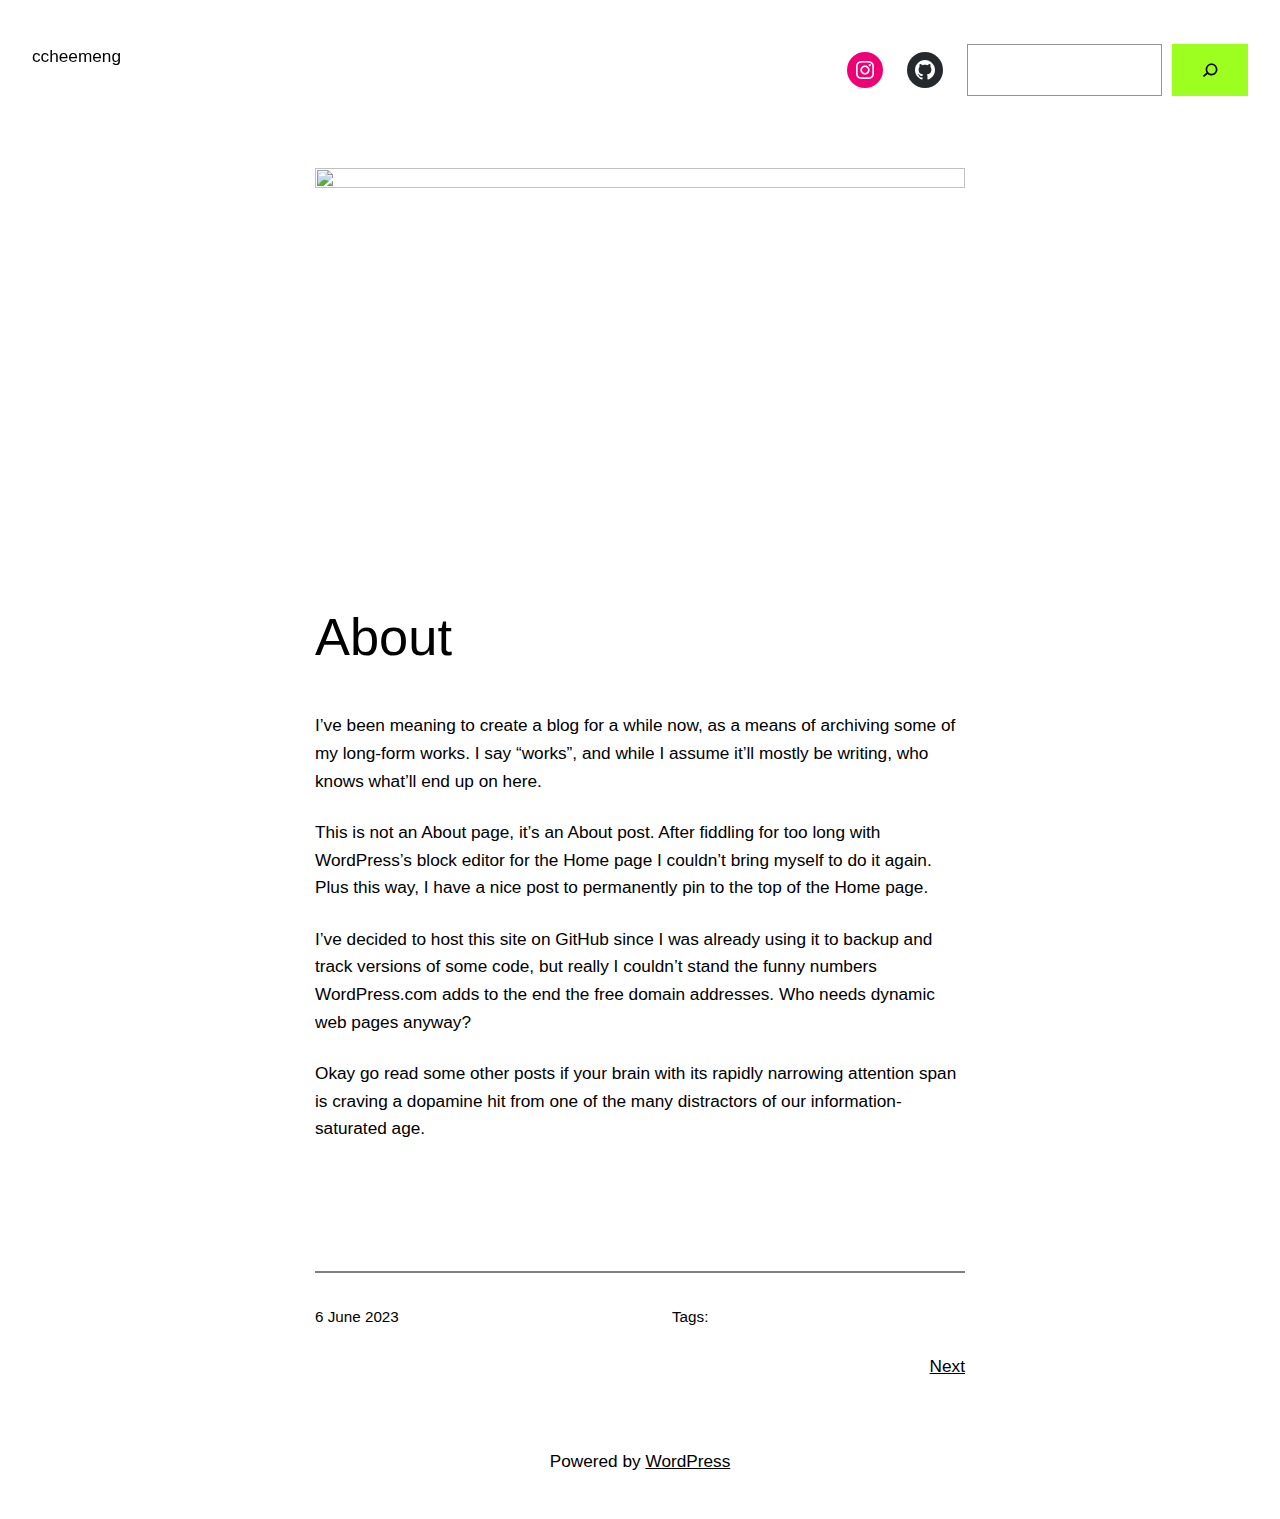
==== about.html @ 20da53ec "Add files via upload" ====
<!DOCTYPE html> <html lang="en-GB"> <head> 	<meta charset="UTF-8" /> 	<meta name="viewport" content="width=device-width, initial-scale=1" /> <meta name='robots' content='max-image-preview:large' /> <title>About &#8211; ccheemeng</title> <link rel="alternate" type="application/rss+xml" title="ccheemeng &raquo; Feed" href="./feed/" /> <link rel="alternate" type="application/rss+xml" title="ccheemeng &raquo; Comments Feed" href="./comments/feed/" /> <link rel="alternate" type="application/rss+xml" title="ccheemeng &raquo; About Comments Feed" href="./about/feed/" /> <script>
window._wpemojiSettings = {"baseUrl":"https:\/\/s.w.org\/images\/core\/emoji\/14.0.0\/72x72\/","ext":".png","svgUrl":"https:\/\/s.w.org\/images\/core\/emoji\/14.0.0\/svg\/","svgExt":".svg","source":{"concatemoji":".\/wp-includes\/js\/wp-emoji-release.min.js?ver=6.2.2"}};
/*! This file is auto-generated */
!function(e,a,t){var n,r,o,i=a.createElement("canvas"),p=i.getContext&&i.getContext("2d");function s(e,t){p.clearRect(0,0,i.width,i.height),p.fillText(e,0,0);e=i.toDataURL();return p.clearRect(0,0,i.width,i.height),p.fillText(t,0,0),e===i.toDataURL()}function c(e){var t=a.createElement("script");t.src=e,t.defer=t.type="text/javascript",a.getElementsByTagName("head")[0].appendChild(t)}for(o=Array("flag","emoji"),t.supports={everything:!0,everythingExceptFlag:!0},r=0;r<o.length;r++)t.supports[o[r]]=function(e){if(p&&p.fillText)switch(p.textBaseline="top",p.font="600 32px Arial",e){case"flag":return s("\ud83c\udff3\ufe0f\u200d\u26a7\ufe0f","\ud83c\udff3\ufe0f\u200b\u26a7\ufe0f")?!1:!s("\ud83c\uddfa\ud83c\uddf3","\ud83c\uddfa\u200b\ud83c\uddf3")&&!s("\ud83c\udff4\udb40\udc67\udb40\udc62\udb40\udc65\udb40\udc6e\udb40\udc67\udb40\udc7f","\ud83c\udff4\u200b\udb40\udc67\u200b\udb40\udc62\u200b\udb40\udc65\u200b\udb40\udc6e\u200b\udb40\udc67\u200b\udb40\udc7f");case"emoji":return!s("\ud83e\udef1\ud83c\udffb\u200d\ud83e\udef2\ud83c\udfff","\ud83e\udef1\ud83c\udffb\u200b\ud83e\udef2\ud83c\udfff")}return!1}(o[r]),t.supports.everything=t.supports.everything&&t.supports[o[r]],"flag"!==o[r]&&(t.supports.everythingExceptFlag=t.supports.everythingExceptFlag&&t.supports[o[r]]);t.supports.everythingExceptFlag=t.supports.everythingExceptFlag&&!t.supports.flag,t.DOMReady=!1,t.readyCallback=function(){t.DOMReady=!0},t.supports.everything||(n=function(){t.readyCallback()},a.addEventListener?(a.addEventListener("DOMContentLoaded",n,!1),e.addEventListener("load",n,!1)):(e.attachEvent("onload",n),a.attachEvent("onreadystatechange",function(){"complete"===a.readyState&&t.readyCallback()})),(e=t.source||{}).concatemoji?c(e.concatemoji):e.wpemoji&&e.twemoji&&(c(e.twemoji),c(e.wpemoji)))}(window,document,window._wpemojiSettings);
</script> <style> img.wp-smiley, img.emoji { 	display: inline !important; 	border: none !important; 	box-shadow: none !important; 	height: 1em !important; 	width: 1em !important; 	margin: 0 0.07em !important; 	vertical-align: -0.1em !important; 	background: none !important; 	padding: 0 !important; } </style> 	<style id='wp-block-site-title-inline-css'> .wp-block-site-title a{color:inherit} .wp-block-site-title{font-size: var(--wp--preset--font-size--medium);font-weight: normal;line-height: 1.4;} .wp-block-site-title a:where(:not(.wp-element-button)){text-decoration: none;} .wp-block-site-title a:where(:not(.wp-element-button)):hover{text-decoration: underline;} .wp-block-site-title a:where(:not(.wp-element-button)):focus{text-decoration: underline dashed;} .wp-block-site-title a:where(:not(.wp-element-button)):active{color: var(--wp--preset--color--secondary);text-decoration: none;} </style> <style id='wp-block-page-list-inline-css'> .wp-block-navigation .wp-block-page-list{align-items:var(--navigation-layout-align,initial);background-color:inherit;display:flex;flex-direction:var(--navigation-layout-direction,initial);flex-wrap:var(--navigation-layout-wrap,wrap);justify-content:var(--navigation-layout-justify,initial)}.wp-block-navigation .wp-block-navigation-item{background-color:inherit} </style> <link rel='stylesheet' id='wp-block-navigation-css' href='./css/navigation-style.min.css' media='all' /> <style id='wp-block-navigation-inline-css'> .wp-block-navigation{font-size: var(--wp--preset--font-size--small);} .wp-block-navigation a:where(:not(.wp-element-button)){color: inherit;text-decoration: none;} .wp-block-navigation a:where(:not(.wp-element-button)):hover{text-decoration: underline;} .wp-block-navigation a:where(:not(.wp-element-button)):focus{text-decoration: underline dashed;} .wp-block-navigation a:where(:not(.wp-element-button)):active{text-decoration: none;} </style> <style id='wp-block-group-inline-css'> .wp-block-group{box-sizing:border-box} </style> <style id='wp-block-social-links-inline-css'> .wp-block-social-links{background:none;box-sizing:border-box;margin-left:0;padding-left:0;padding-right:0;text-indent:0}.wp-block-social-links .wp-social-link a,.wp-block-social-links .wp-social-link a:hover{border-bottom:0;box-shadow:none;text-decoration:none}.wp-block-social-links .wp-social-link a{padding:.25em}.wp-block-social-links .wp-social-link svg{height:1em;width:1em}.wp-block-social-links .wp-social-link span:not(.screen-reader-text){font-size:.65em;margin-left:.5em;margin-right:.5em}.wp-block-social-links.has-small-icon-size{font-size:16px}.wp-block-social-links,.wp-block-social-links.has-normal-icon-size{font-size:24px}.wp-block-social-links.has-large-icon-size{font-size:36px}.wp-block-social-links.has-huge-icon-size{font-size:48px}.wp-block-social-links.aligncenter{display:flex;justify-content:center}.wp-block-social-links.alignright{justify-content:flex-end}.wp-block-social-link{border-radius:9999px;display:block;height:auto;transition:transform .1s ease}@media (prefers-reduced-motion:reduce){.wp-block-social-link{transition-delay:0s;transition-duration:0s}}.wp-block-social-link a{align-items:center;display:flex;line-height:0;transition:transform .1s ease}.wp-block-social-link:hover{transform:scale(1.1)}.wp-block-social-links .wp-block-social-link .wp-block-social-link-anchor,.wp-block-social-links .wp-block-social-link .wp-block-social-link-anchor svg,.wp-block-social-links .wp-block-social-link .wp-block-social-link-anchor:active,.wp-block-social-links .wp-block-social-link .wp-block-social-link-anchor:hover,.wp-block-social-links .wp-block-social-link .wp-block-social-link-anchor:visited{fill:currentColor;color:currentColor}.wp-block-social-links:not(.is-style-logos-only) .wp-social-link{background-color:#f0f0f0;color:#444}.wp-block-social-links:not(.is-style-logos-only) .wp-social-link-amazon{background-color:#f90;color:#fff}.wp-block-social-links:not(.is-style-logos-only) .wp-social-link-bandcamp{background-color:#1ea0c3;color:#fff}.wp-block-social-links:not(.is-style-logos-only) .wp-social-link-behance{background-color:#0757fe;color:#fff}.wp-block-social-links:not(.is-style-logos-only) .wp-social-link-codepen{background-color:#1e1f26;color:#fff}.wp-block-social-links:not(.is-style-logos-only) .wp-social-link-deviantart{background-color:#02e49b;color:#fff}.wp-block-social-links:not(.is-style-logos-only) .wp-social-link-dribbble{background-color:#e94c89;color:#fff}.wp-block-social-links:not(.is-style-logos-only) .wp-social-link-dropbox{background-color:#4280ff;color:#fff}.wp-block-social-links:not(.is-style-logos-only) .wp-social-link-etsy{background-color:#f45800;color:#fff}.wp-block-social-links:not(.is-style-logos-only) .wp-social-link-facebook{background-color:#1778f2;color:#fff}.wp-block-social-links:not(.is-style-logos-only) .wp-social-link-fivehundredpx{background-color:#000;color:#fff}.wp-block-social-links:not(.is-style-logos-only) .wp-social-link-flickr{background-color:#0461dd;color:#fff}.wp-block-social-links:not(.is-style-logos-only) .wp-social-link-foursquare{background-color:#e65678;color:#fff}.wp-block-social-links:not(.is-style-logos-only) .wp-social-link-github{background-color:#24292d;color:#fff}.wp-block-social-links:not(.is-style-logos-only) .wp-social-link-goodreads{background-color:#eceadd;color:#382110}.wp-block-social-links:not(.is-style-logos-only) .wp-social-link-google{background-color:#ea4434;color:#fff}.wp-block-social-links:not(.is-style-logos-only) .wp-social-link-instagram{background-color:#f00075;color:#fff}.wp-block-social-links:not(.is-style-logos-only) .wp-social-link-lastfm{background-color:#e21b24;color:#fff}.wp-block-social-links:not(.is-style-logos-only) .wp-social-link-linkedin{background-color:#0d66c2;color:#fff}.wp-block-social-links:not(.is-style-logos-only) .wp-social-link-mastodon{background-color:#3288d4;color:#fff}.wp-block-social-links:not(.is-style-logos-only) .wp-social-link-medium{background-color:#02ab6c;color:#fff}.wp-block-social-links:not(.is-style-logos-only) .wp-social-link-meetup{background-color:#f6405f;color:#fff}.wp-block-social-links:not(.is-style-logos-only) .wp-social-link-patreon{background-color:#ff424d;color:#fff}.wp-block-social-links:not(.is-style-logos-only) .wp-social-link-pinterest{background-color:#e60122;color:#fff}.wp-block-social-links:not(.is-style-logos-only) .wp-social-link-pocket{background-color:#ef4155;color:#fff}.wp-block-social-links:not(.is-style-logos-only) .wp-social-link-reddit{background-color:#ff4500;color:#fff}.wp-block-social-links:not(.is-style-logos-only) .wp-social-link-skype{background-color:#0478d7;color:#fff}.wp-block-social-links:not(.is-style-logos-only) .wp-social-link-snapchat{stroke:#000;background-color:#fefc00;color:#fff}.wp-block-social-links:not(.is-style-logos-only) .wp-social-link-soundcloud{background-color:#ff5600;color:#fff}.wp-block-social-links:not(.is-style-logos-only) .wp-social-link-spotify{background-color:#1bd760;color:#fff}.wp-block-social-links:not(.is-style-logos-only) .wp-social-link-telegram{background-color:#2aabee;color:#fff}.wp-block-social-links:not(.is-style-logos-only) .wp-social-link-tiktok{background-color:#000;color:#fff}.wp-block-social-links:not(.is-style-logos-only) .wp-social-link-tumblr{background-color:#011835;color:#fff}.wp-block-social-links:not(.is-style-logos-only) .wp-social-link-twitch{background-color:#6440a4;color:#fff}.wp-block-social-links:not(.is-style-logos-only) .wp-social-link-twitter{background-color:#1da1f2;color:#fff}.wp-block-social-links:not(.is-style-logos-only) .wp-social-link-vimeo{background-color:#1eb7ea;color:#fff}.wp-block-social-links:not(.is-style-logos-only) .wp-social-link-vk{background-color:#4680c2;color:#fff}.wp-block-social-links:not(.is-style-logos-only) .wp-social-link-wordpress{background-color:#3499cd;color:#fff}.wp-block-social-links:not(.is-style-logos-only) .wp-social-link-whatsapp{background-color:#25d366;color:#fff}.wp-block-social-links:not(.is-style-logos-only) .wp-social-link-yelp{background-color:#d32422;color:#fff}.wp-block-social-links:not(.is-style-logos-only) .wp-social-link-youtube{background-color:red;color:#fff}.wp-block-social-links.is-style-logos-only .wp-social-link{background:none}.wp-block-social-links.is-style-logos-only .wp-social-link a{padding:0}.wp-block-social-links.is-style-logos-only .wp-social-link svg{height:1.25em;width:1.25em}.wp-block-social-links.is-style-logos-only .wp-social-link-amazon{color:#f90}.wp-block-social-links.is-style-logos-only .wp-social-link-bandcamp{color:#1ea0c3}.wp-block-social-links.is-style-logos-only .wp-social-link-behance{color:#0757fe}.wp-block-social-links.is-style-logos-only .wp-social-link-codepen{color:#1e1f26}.wp-block-social-links.is-style-logos-only .wp-social-link-deviantart{color:#02e49b}.wp-block-social-links.is-style-logos-only .wp-social-link-dribbble{color:#e94c89}.wp-block-social-links.is-style-logos-only .wp-social-link-dropbox{color:#4280ff}.wp-block-social-links.is-style-logos-only .wp-social-link-etsy{color:#f45800}.wp-block-social-links.is-style-logos-only .wp-social-link-facebook{color:#1778f2}.wp-block-social-links.is-style-logos-only .wp-social-link-fivehundredpx{color:#000}.wp-block-social-links.is-style-logos-only .wp-social-link-flickr{color:#0461dd}.wp-block-social-links.is-style-logos-only .wp-social-link-foursquare{color:#e65678}.wp-block-social-links.is-style-logos-only .wp-social-link-github{color:#24292d}.wp-block-social-links.is-style-logos-only .wp-social-link-goodreads{color:#382110}.wp-block-social-links.is-style-logos-only .wp-social-link-google{color:#ea4434}.wp-block-social-links.is-style-logos-only .wp-social-link-instagram{color:#f00075}.wp-block-social-links.is-style-logos-only .wp-social-link-lastfm{color:#e21b24}.wp-block-social-links.is-style-logos-only .wp-social-link-linkedin{color:#0d66c2}.wp-block-social-links.is-style-logos-only .wp-social-link-mastodon{color:#3288d4}.wp-block-social-links.is-style-logos-only .wp-social-link-medium{color:#02ab6c}.wp-block-social-links.is-style-logos-only .wp-social-link-meetup{color:#f6405f}.wp-block-social-links.is-style-logos-only .wp-social-link-patreon{color:#ff424d}.wp-block-social-links.is-style-logos-only .wp-social-link-pinterest{color:#e60122}.wp-block-social-links.is-style-logos-only .wp-social-link-pocket{color:#ef4155}.wp-block-social-links.is-style-logos-only .wp-social-link-reddit{color:#ff4500}.wp-block-social-links.is-style-logos-only .wp-social-link-skype{color:#0478d7}.wp-block-social-links.is-style-logos-only .wp-social-link-snapchat{stroke:#000;color:#fff}.wp-block-social-links.is-style-logos-only .wp-social-link-soundcloud{color:#ff5600}.wp-block-social-links.is-style-logos-only .wp-social-link-spotify{color:#1bd760}.wp-block-social-links.is-style-logos-only .wp-social-link-telegram{color:#2aabee}.wp-block-social-links.is-style-logos-only .wp-social-link-tiktok{color:#000}.wp-block-social-links.is-style-logos-only .wp-social-link-tumblr{color:#011835}.wp-block-social-links.is-style-logos-only .wp-social-link-twitch{color:#6440a4}.wp-block-social-links.is-style-logos-only .wp-social-link-twitter{color:#1da1f2}.wp-block-social-links.is-style-logos-only .wp-social-link-vimeo{color:#1eb7ea}.wp-block-social-links.is-style-logos-only .wp-social-link-vk{color:#4680c2}.wp-block-social-links.is-style-logos-only .wp-social-link-whatsapp{color:#25d366}.wp-block-social-links.is-style-logos-only .wp-social-link-wordpress{color:#3499cd}.wp-block-social-links.is-style-logos-only .wp-social-link-yelp{color:#d32422}.wp-block-social-links.is-style-logos-only .wp-social-link-youtube{color:red}.wp-block-social-links.is-style-pill-shape .wp-social-link{width:auto}.wp-block-social-links.is-style-pill-shape .wp-social-link a{padding-left:.66667em;padding-right:.66667em} </style> <style id='wp-block-search-inline-css'> .wp-block-search__button{margin-left:.625em;word-break:normal}.wp-block-search__button.has-icon{line-height:0}.wp-block-search__button svg{fill:currentColor;min-height:1.5em;min-width:1.5em;vertical-align:text-bottom}:where(.wp-block-search__button){border:1px solid #ccc;padding:.375em .625em}.wp-block-search__inside-wrapper{display:flex;flex:auto;flex-wrap:nowrap;max-width:100%}.wp-block-search__label{width:100%}.wp-block-search__input{border:1px solid #949494;flex-grow:1;margin-left:0;margin-right:0;min-width:3em;padding:8px;text-decoration:unset!important}.wp-block-search.wp-block-search__button-only .wp-block-search__button{margin-left:0}:where(.wp-block-search__button-inside .wp-block-search__inside-wrapper){border:1px solid #949494;padding:4px}:where(.wp-block-search__button-inside .wp-block-search__inside-wrapper) .wp-block-search__input{border:none;border-radius:0;padding:0 0 0 .25em}:where(.wp-block-search__button-inside .wp-block-search__inside-wrapper) .wp-block-search__input:focus{outline:none}:where(.wp-block-search__button-inside .wp-block-search__inside-wrapper) :where(.wp-block-search__button){padding:.125em .5em}.wp-block-search.aligncenter .wp-block-search__inside-wrapper{margin:auto} </style> <style id='wp-block-columns-inline-css'> .wp-block-columns{align-items:normal!important;box-sizing:border-box;display:flex;flex-wrap:wrap!important;margin-bottom:1.75em}@media (min-width:782px){.wp-block-columns{flex-wrap:nowrap!important}}.wp-block-columns.are-vertically-aligned-top{align-items:flex-start}.wp-block-columns.are-vertically-aligned-center{align-items:center}.wp-block-columns.are-vertically-aligned-bottom{align-items:flex-end}@media (max-width:781px){.wp-block-columns:not(.is-not-stacked-on-mobile)>.wp-block-column{flex-basis:100%!important}}@media (min-width:782px){.wp-block-columns:not(.is-not-stacked-on-mobile)>.wp-block-column{flex-basis:0;flex-grow:1}.wp-block-columns:not(.is-not-stacked-on-mobile)>.wp-block-column[style*=flex-basis]{flex-grow:0}}.wp-block-columns.is-not-stacked-on-mobile{flex-wrap:nowrap!important}.wp-block-columns.is-not-stacked-on-mobile>.wp-block-column{flex-basis:0;flex-grow:1}.wp-block-columns.is-not-stacked-on-mobile>.wp-block-column[style*=flex-basis]{flex-grow:0}:where(.wp-block-columns.has-background){padding:1.25em 2.375em}.wp-block-column{flex-grow:1;min-width:0;overflow-wrap:break-word;word-break:break-word}.wp-block-column.is-vertically-aligned-top{align-self:flex-start}.wp-block-column.is-vertically-aligned-center{align-self:center}.wp-block-column.is-vertically-aligned-bottom{align-self:flex-end}.wp-block-column.is-vertically-aligned-bottom,.wp-block-column.is-vertically-aligned-center,.wp-block-column.is-vertically-aligned-top{width:100%} </style> <style id='wp-block-post-featured-image-inline-css'> .wp-block-post-featured-image{margin-left:0;margin-right:0}.wp-block-post-featured-image a{display:block}.wp-block-post-featured-image img{box-sizing:border-box;height:auto;max-width:100%;vertical-align:bottom;width:100%}.wp-block-post-featured-image.alignfull img,.wp-block-post-featured-image.alignwide img{width:100%}.wp-block-post-featured-image .wp-block-post-featured-image__overlay.has-background-dim{background-color:#000;inset:0;position:absolute}.wp-block-post-featured-image{position:relative}.wp-block-post-featured-image .wp-block-post-featured-image__overlay.has-background-gradient{background-color:transparent}.wp-block-post-featured-image .wp-block-post-featured-image__overlay.has-background-dim-0{opacity:0}.wp-block-post-featured-image .wp-block-post-featured-image__overlay.has-background-dim-10{opacity:.1}.wp-block-post-featured-image .wp-block-post-featured-image__overlay.has-background-dim-20{opacity:.2}.wp-block-post-featured-image .wp-block-post-featured-image__overlay.has-background-dim-30{opacity:.3}.wp-block-post-featured-image .wp-block-post-featured-image__overlay.has-background-dim-40{opacity:.4}.wp-block-post-featured-image .wp-block-post-featured-image__overlay.has-background-dim-50{opacity:.5}.wp-block-post-featured-image .wp-block-post-featured-image__overlay.has-background-dim-60{opacity:.6}.wp-block-post-featured-image .wp-block-post-featured-image__overlay.has-background-dim-70{opacity:.7}.wp-block-post-featured-image .wp-block-post-featured-image__overlay.has-background-dim-80{opacity:.8}.wp-block-post-featured-image .wp-block-post-featured-image__overlay.has-background-dim-90{opacity:.9}.wp-block-post-featured-image .wp-block-post-featured-image__overlay.has-background-dim-100{opacity:1} </style> <style id='wp-block-post-title-inline-css'> .wp-block-post-title{box-sizing:border-box;word-break:break-word}.wp-block-post-title a{display:inline-block} .wp-block-post-title{font-weight: 400;margin-top: 1.25rem;margin-bottom: 1.25rem;} .wp-block-post-title a:where(:not(.wp-element-button)){text-decoration: none;} .wp-block-post-title a:where(:not(.wp-element-button)):hover{text-decoration: underline;} .wp-block-post-title a:where(:not(.wp-element-button)):focus{text-decoration: underline dashed;} .wp-block-post-title a:where(:not(.wp-element-button)):active{color: var(--wp--preset--color--secondary);text-decoration: none;} </style> <style id='wp-block-paragraph-inline-css'> .is-small-text{font-size:.875em}.is-regular-text{font-size:1em}.is-large-text{font-size:2.25em}.is-larger-text{font-size:3em}.has-drop-cap:not(:focus):first-letter{float:left;font-size:8.4em;font-style:normal;font-weight:100;line-height:.68;margin:.05em .1em 0 0;text-transform:uppercase}body.rtl .has-drop-cap:not(:focus):first-letter{float:none;margin-left:.1em}p.has-drop-cap.has-background{overflow:hidden}p.has-background{padding:1.25em 2.375em}:where(p.has-text-color:not(.has-link-color)) a{color:inherit} </style> <style id='wp-block-post-content-inline-css'> .wp-block-post-content a:where(:not(.wp-element-button)){color: var(--wp--preset--color--secondary);} </style> <style id='wp-block-spacer-inline-css'> .wp-block-spacer{clear:both} </style> <style id='wp-block-separator-inline-css'> @charset "UTF-8";.wp-block-separator{border:1px solid;border-left:none;border-right:none}.wp-block-separator.is-style-dots{background:none!important;border:none;height:auto;line-height:1;text-align:center}.wp-block-separator.is-style-dots:before{color:currentColor;content:"···";font-family:serif;font-size:1.5em;letter-spacing:2em;padding-left:2em} </style> <style id='wp-block-post-date-inline-css'> .wp-block-post-date{box-sizing:border-box} .wp-block-post-date{font-size: var(--wp--preset--font-size--small);font-weight: 400;} .wp-block-post-date a:where(:not(.wp-element-button)){text-decoration: none;} .wp-block-post-date a:where(:not(.wp-element-button)):hover{text-decoration: underline;} </style> <style id='wp-block-post-terms-inline-css'> .wp-block-post-terms{box-sizing:border-box}.wp-block-post-terms .wp-block-post-terms__separator{white-space:pre-wrap} .wp-block-post-terms{font-size: var(--wp--preset--font-size--small);} </style> <style id='wp-block-post-navigation-link-inline-css'> .wp-block-post-navigation-link .wp-block-post-navigation-link__arrow-previous{display:inline-block;margin-right:1ch}.wp-block-post-navigation-link .wp-block-post-navigation-link__arrow-previous:not(.is-arrow-chevron){transform:scaleX(1)}.wp-block-post-navigation-link .wp-block-post-navigation-link__arrow-next{display:inline-block;margin-left:1ch}.wp-block-post-navigation-link .wp-block-post-navigation-link__arrow-next:not(.is-arrow-chevron){transform:scaleX(1)} </style> <style id='wp-block-library-inline-css'> :root{--wp-admin-theme-color:#007cba;--wp-admin-theme-color--rgb:0,124,186;--wp-admin-theme-color-darker-10:#006ba1;--wp-admin-theme-color-darker-10--rgb:0,107,161;--wp-admin-theme-color-darker-20:#005a87;--wp-admin-theme-color-darker-20--rgb:0,90,135;--wp-admin-border-width-focus:2px;--wp-block-synced-color:#7a00df;--wp-block-synced-color--rgb:122,0,223}@media (-webkit-min-device-pixel-ratio:2),(min-resolution:192dpi){:root{--wp-admin-border-width-focus:1.5px}}.wp-element-button{cursor:pointer}:root{--wp--preset--font-size--normal:16px;--wp--preset--font-size--huge:42px}:root .has-very-light-gray-background-color{background-color:#eee}:root .has-very-dark-gray-background-color{background-color:#313131}:root .has-very-light-gray-color{color:#eee}:root .has-very-dark-gray-color{color:#313131}:root .has-vivid-green-cyan-to-vivid-cyan-blue-gradient-background{background:linear-gradient(135deg,#00d084,#0693e3)}:root .has-purple-crush-gradient-background{background:linear-gradient(135deg,#34e2e4,#4721fb 50%,#ab1dfe)}:root .has-hazy-dawn-gradient-background{background:linear-gradient(135deg,#faaca8,#dad0ec)}:root .has-subdued-olive-gradient-background{background:linear-gradient(135deg,#fafae1,#67a671)}:root .has-atomic-cream-gradient-background{background:linear-gradient(135deg,#fdd79a,#004a59)}:root .has-nightshade-gradient-background{background:linear-gradient(135deg,#330968,#31cdcf)}:root .has-midnight-gradient-background{background:linear-gradient(135deg,#020381,#2874fc)}.has-regular-font-size{font-size:1em}.has-larger-font-size{font-size:2.625em}.has-normal-font-size{font-size:var(--wp--preset--font-size--normal)}.has-huge-font-size{font-size:var(--wp--preset--font-size--huge)}.has-text-align-center{text-align:center}.has-text-align-left{text-align:left}.has-text-align-right{text-align:right}#end-resizable-editor-section{display:none}.aligncenter{clear:both}.items-justified-left{justify-content:flex-start}.items-justified-center{justify-content:center}.items-justified-right{justify-content:flex-end}.items-justified-space-between{justify-content:space-between}.screen-reader-text{clip:rect(1px,1px,1px,1px);word-wrap:normal!important;border:0;-webkit-clip-path:inset(50%);clip-path:inset(50%);height:1px;margin:-1px;overflow:hidden;padding:0;position:absolute;width:1px}.screen-reader-text:focus{clip:auto!important;background-color:#ddd;-webkit-clip-path:none;clip-path:none;color:#444;display:block;font-size:1em;height:auto;left:5px;line-height:normal;padding:15px 23px 14px;text-decoration:none;top:5px;width:auto;z-index:100000}html :where(.has-border-color){border-style:solid}html :where([style*=border-top-color]){border-top-style:solid}html :where([style*=border-right-color]){border-right-style:solid}html :where([style*=border-bottom-color]){border-bottom-style:solid}html :where([style*=border-left-color]){border-left-style:solid}html :where([style*=border-width]){border-style:solid}html :where([style*=border-top-width]){border-top-style:solid}html :where([style*=border-right-width]){border-right-style:solid}html :where([style*=border-bottom-width]){border-bottom-style:solid}html :where([style*=border-left-width]){border-left-style:solid}html :where(img[class*=wp-image-]){height:auto;max-width:100%}figure{margin:0 0 1em}html :where(.is-position-sticky){--wp-admin--admin-bar--position-offset:var(--wp-admin--admin-bar--height,0px)}@media screen and (max-width:600px){html :where(.is-position-sticky){--wp-admin--admin-bar--position-offset:0px}} </style> <style id='global-styles-inline-css'> body{--wp--preset--color--black: #000000;--wp--preset--color--cyan-bluish-gray: #abb8c3;--wp--preset--color--white: #ffffff;--wp--preset--color--pale-pink: #f78da7;--wp--preset--color--vivid-red: #cf2e2e;--wp--preset--color--luminous-vivid-orange: #ff6900;--wp--preset--color--luminous-vivid-amber: #fcb900;--wp--preset--color--light-green-cyan: #7bdcb5;--wp--preset--color--vivid-green-cyan: #00d084;--wp--preset--color--pale-cyan-blue: #8ed1fc;--wp--preset--color--vivid-cyan-blue: #0693e3;--wp--preset--color--vivid-purple: #9b51e0;--wp--preset--color--base: #ffffff;--wp--preset--color--contrast: #000000;--wp--preset--color--primary: #9DFF20;--wp--preset--color--secondary: #345C00;--wp--preset--color--tertiary: #F6F6F6;--wp--preset--gradient--vivid-cyan-blue-to-vivid-purple: linear-gradient(135deg,rgba(6,147,227,1) 0%,rgb(155,81,224) 100%);--wp--preset--gradient--light-green-cyan-to-vivid-green-cyan: linear-gradient(135deg,rgb(122,220,180) 0%,rgb(0,208,130) 100%);--wp--preset--gradient--luminous-vivid-amber-to-luminous-vivid-orange: linear-gradient(135deg,rgba(252,185,0,1) 0%,rgba(255,105,0,1) 100%);--wp--preset--gradient--luminous-vivid-orange-to-vivid-red: linear-gradient(135deg,rgba(255,105,0,1) 0%,rgb(207,46,46) 100%);--wp--preset--gradient--very-light-gray-to-cyan-bluish-gray: linear-gradient(135deg,rgb(238,238,238) 0%,rgb(169,184,195) 100%);--wp--preset--gradient--cool-to-warm-spectrum: linear-gradient(135deg,rgb(74,234,220) 0%,rgb(151,120,209) 20%,rgb(207,42,186) 40%,rgb(238,44,130) 60%,rgb(251,105,98) 80%,rgb(254,248,76) 100%);--wp--preset--gradient--blush-light-purple: linear-gradient(135deg,rgb(255,206,236) 0%,rgb(152,150,240) 100%);--wp--preset--gradient--blush-bordeaux: linear-gradient(135deg,rgb(254,205,165) 0%,rgb(254,45,45) 50%,rgb(107,0,62) 100%);--wp--preset--gradient--luminous-dusk: linear-gradient(135deg,rgb(255,203,112) 0%,rgb(199,81,192) 50%,rgb(65,88,208) 100%);--wp--preset--gradient--pale-ocean: linear-gradient(135deg,rgb(255,245,203) 0%,rgb(182,227,212) 50%,rgb(51,167,181) 100%);--wp--preset--gradient--electric-grass: linear-gradient(135deg,rgb(202,248,128) 0%,rgb(113,206,126) 100%);--wp--preset--gradient--midnight: linear-gradient(135deg,rgb(2,3,129) 0%,rgb(40,116,252) 100%);--wp--preset--duotone--dark-grayscale: url('#wp-duotone-dark-grayscale');--wp--preset--duotone--grayscale: url('#wp-duotone-grayscale');--wp--preset--duotone--purple-yellow: url('#wp-duotone-purple-yellow');--wp--preset--duotone--blue-red: url('#wp-duotone-blue-red');--wp--preset--duotone--midnight: url('#wp-duotone-midnight');--wp--preset--duotone--magenta-yellow: url('#wp-duotone-magenta-yellow');--wp--preset--duotone--purple-green: url('#wp-duotone-purple-green');--wp--preset--duotone--blue-orange: url('#wp-duotone-blue-orange');--wp--preset--font-size--small: clamp(0.875rem, 0.875rem + ((1vw - 0.48rem) * 0.24), 1rem);--wp--preset--font-size--medium: clamp(1rem, 1rem + ((1vw - 0.48rem) * 0.24), 1.125rem);--wp--preset--font-size--large: clamp(1.75rem, 1.75rem + ((1vw - 0.48rem) * 0.24), 1.875rem);--wp--preset--font-size--x-large: 2.25rem;--wp--preset--font-size--xx-large: clamp(4rem, 4rem + ((1vw - 0.48rem) * 11.538), 10rem);--wp--preset--font-family--dm-sans: "DM Sans", sans-serif;--wp--preset--font-family--ibm-plex-mono: 'IBM Plex Mono', monospace;--wp--preset--font-family--inter: "Inter", sans-serif;--wp--preset--font-family--system-font: -apple-system,BlinkMacSystemFont,"Segoe UI",Roboto,Oxygen-Sans,Ubuntu,Cantarell,"Helvetica Neue",sans-serif;--wp--preset--font-family--source-serif-pro: "Source Serif Pro", serif;--wp--preset--spacing--30: clamp(1.5rem, 5vw, 2rem);--wp--preset--spacing--40: clamp(1.8rem, 1.8rem + ((1vw - 0.48rem) * 2.885), 3rem);--wp--preset--spacing--50: clamp(2.5rem, 8vw, 4.5rem);--wp--preset--spacing--60: clamp(3.75rem, 10vw, 7rem);--wp--preset--spacing--70: clamp(5rem, 5.25rem + ((1vw - 0.48rem) * 9.096), 8rem);--wp--preset--spacing--80: clamp(7rem, 14vw, 11rem);--wp--preset--shadow--natural: 6px 6px 9px rgba(0, 0, 0, 0.2);--wp--preset--shadow--deep: 12px 12px 50px rgba(0, 0, 0, 0.4);--wp--preset--shadow--sharp: 6px 6px 0px rgba(0, 0, 0, 0.2);--wp--preset--shadow--outlined: 6px 6px 0px -3px rgba(255, 255, 255, 1), 6px 6px rgba(0, 0, 0, 1);--wp--preset--shadow--crisp: 6px 6px 0px rgba(0, 0, 0, 1);}body { margin: 0;--wp--style--global--content-size: 650px;--wp--style--global--wide-size: 1200px; }.wp-site-blocks { padding-top: var(--wp--style--root--padding-top); padding-bottom: var(--wp--style--root--padding-bottom); }.has-global-padding { padding-right: var(--wp--style--root--padding-right); padding-left: var(--wp--style--root--padding-left); }.has-global-padding :where(.has-global-padding) { padding-right: 0; padding-left: 0; }.has-global-padding > .alignfull { margin-right: calc(var(--wp--style--root--padding-right) * -1); margin-left: calc(var(--wp--style--root--padding-left) * -1); }.has-global-padding :where(.has-global-padding) > .alignfull { margin-right: 0; margin-left: 0; }.has-global-padding > .alignfull:where(:not(.has-global-padding)) > :where([class*="wp-block-"]:not(.alignfull):not([class*="__"]),p,h1,h2,h3,h4,h5,h6,ul,ol) { padding-right: var(--wp--style--root--padding-right); padding-left: var(--wp--style--root--padding-left); }.has-global-padding :where(.has-global-padding) > .alignfull:where(:not(.has-global-padding)) > :where([class*="wp-block-"]:not(.alignfull):not([class*="__"]),p,h1,h2,h3,h4,h5,h6,ul,ol) { padding-right: 0; padding-left: 0; }.wp-site-blocks > .alignleft { float: left; margin-right: 2em; }.wp-site-blocks > .alignright { float: right; margin-left: 2em; }.wp-site-blocks > .aligncenter { justify-content: center; margin-left: auto; margin-right: auto; }.wp-site-blocks > * { margin-block-start: 0; margin-block-end: 0; }.wp-site-blocks > * + * { margin-block-start: 1.5rem; }body { --wp--style--block-gap: 1.5rem; }body .is-layout-flow > *{margin-block-start: 0;margin-block-end: 0;}body .is-layout-flow > * + *{margin-block-start: 1.5rem;margin-block-end: 0;}body .is-layout-constrained > *{margin-block-start: 0;margin-block-end: 0;}body .is-layout-constrained > * + *{margin-block-start: 1.5rem;margin-block-end: 0;}body .is-layout-flex{gap: 1.5rem;}body .is-layout-flow > .alignleft{float: left;margin-inline-start: 0;margin-inline-end: 2em;}body .is-layout-flow > .alignright{float: right;margin-inline-start: 2em;margin-inline-end: 0;}body .is-layout-flow > .aligncenter{margin-left: auto !important;margin-right: auto !important;}body .is-layout-constrained > .alignleft{float: left;margin-inline-start: 0;margin-inline-end: 2em;}body .is-layout-constrained > .alignright{float: right;margin-inline-start: 2em;margin-inline-end: 0;}body .is-layout-constrained > .aligncenter{margin-left: auto !important;margin-right: auto !important;}body .is-layout-constrained > :where(:not(.alignleft):not(.alignright):not(.alignfull)){max-width: var(--wp--style--global--content-size);margin-left: auto !important;margin-right: auto !important;}body .is-layout-constrained > .alignwide{max-width: var(--wp--style--global--wide-size);}body .is-layout-flex{display: flex;}body .is-layout-flex{flex-wrap: wrap;align-items: center;}body .is-layout-flex > *{margin: 0;}body{background-color: var(--wp--preset--color--base);color: var(--wp--preset--color--contrast);font-family: var(--wp--preset--font-family--system-font);font-size: var(--wp--preset--font-size--medium);line-height: 1.6;--wp--style--root--padding-top: var(--wp--preset--spacing--40);--wp--style--root--padding-right: var(--wp--preset--spacing--30);--wp--style--root--padding-bottom: var(--wp--preset--spacing--40);--wp--style--root--padding-left: var(--wp--preset--spacing--30);}a:where(:not(.wp-element-button)){color: var(--wp--preset--color--contrast);text-decoration: underline;}a:where(:not(.wp-element-button)):hover{text-decoration: none;}a:where(:not(.wp-element-button)):focus{text-decoration: underline dashed;}a:where(:not(.wp-element-button)):active{color: var(--wp--preset--color--secondary);text-decoration: none;}h1, h2, h3, h4, h5, h6{font-weight: 400;line-height: 1.4;}h1{font-size: clamp(2.719rem, 2.719rem + ((1vw - 0.48rem) * 1.742), 3.625rem);line-height: 1.2;}h2{font-size: clamp(2.625rem, calc(2.625rem + ((1vw - 0.48rem) * 8.4135)), 3.25rem);line-height: 1.2;}h3{font-size: var(--wp--preset--font-size--x-large);}h4{font-size: var(--wp--preset--font-size--large);}h5{font-size: var(--wp--preset--font-size--medium);font-weight: 700;text-transform: uppercase;}h6{font-size: var(--wp--preset--font-size--medium);text-transform: uppercase;}.wp-element-button, .wp-block-button__link{background-color: var(--wp--preset--color--primary);border-radius: 0;border-width: 0;color: var(--wp--preset--color--contrast);font-family: inherit;font-size: inherit;line-height: inherit;padding: calc(0.667em + 2px) calc(1.333em + 2px);text-decoration: none;}.wp-element-button:visited, .wp-block-button__link:visited{color: var(--wp--preset--color--contrast);}.wp-element-button:hover, .wp-block-button__link:hover{background-color: var(--wp--preset--color--contrast);color: var(--wp--preset--color--base);}.wp-element-button:focus, .wp-block-button__link:focus{background-color: var(--wp--preset--color--contrast);color: var(--wp--preset--color--base);}.wp-element-button:active, .wp-block-button__link:active{background-color: var(--wp--preset--color--secondary);color: var(--wp--preset--color--base);}.has-black-color{color: var(--wp--preset--color--black) !important;}.has-cyan-bluish-gray-color{color: var(--wp--preset--color--cyan-bluish-gray) !important;}.has-white-color{color: var(--wp--preset--color--white) !important;}.has-pale-pink-color{color: var(--wp--preset--color--pale-pink) !important;}.has-vivid-red-color{color: var(--wp--preset--color--vivid-red) !important;}.has-luminous-vivid-orange-color{color: var(--wp--preset--color--luminous-vivid-orange) !important;}.has-luminous-vivid-amber-color{color: var(--wp--preset--color--luminous-vivid-amber) !important;}.has-light-green-cyan-color{color: var(--wp--preset--color--light-green-cyan) !important;}.has-vivid-green-cyan-color{color: var(--wp--preset--color--vivid-green-cyan) !important;}.has-pale-cyan-blue-color{color: var(--wp--preset--color--pale-cyan-blue) !important;}.has-vivid-cyan-blue-color{color: var(--wp--preset--color--vivid-cyan-blue) !important;}.has-vivid-purple-color{color: var(--wp--preset--color--vivid-purple) !important;}.has-base-color{color: var(--wp--preset--color--base) !important;}.has-contrast-color{color: var(--wp--preset--color--contrast) !important;}.has-primary-color{color: var(--wp--preset--color--primary) !important;}.has-secondary-color{color: var(--wp--preset--color--secondary) !important;}.has-tertiary-color{color: var(--wp--preset--color--tertiary) !important;}.has-black-background-color{background-color: var(--wp--preset--color--black) !important;}.has-cyan-bluish-gray-background-color{background-color: var(--wp--preset--color--cyan-bluish-gray) !important;}.has-white-background-color{background-color: var(--wp--preset--color--white) !important;}.has-pale-pink-background-color{background-color: var(--wp--preset--color--pale-pink) !important;}.has-vivid-red-background-color{background-color: var(--wp--preset--color--vivid-red) !important;}.has-luminous-vivid-orange-background-color{background-color: var(--wp--preset--color--luminous-vivid-orange) !important;}.has-luminous-vivid-amber-background-color{background-color: var(--wp--preset--color--luminous-vivid-amber) !important;}.has-light-green-cyan-background-color{background-color: var(--wp--preset--color--light-green-cyan) !important;}.has-vivid-green-cyan-background-color{background-color: var(--wp--preset--color--vivid-green-cyan) !important;}.has-pale-cyan-blue-background-color{background-color: var(--wp--preset--color--pale-cyan-blue) !important;}.has-vivid-cyan-blue-background-color{background-color: var(--wp--preset--color--vivid-cyan-blue) !important;}.has-vivid-purple-background-color{background-color: var(--wp--preset--color--vivid-purple) !important;}.has-base-background-color{background-color: var(--wp--preset--color--base) !important;}.has-contrast-background-color{background-color: var(--wp--preset--color--contrast) !important;}.has-primary-background-color{background-color: var(--wp--preset--color--primary) !important;}.has-secondary-background-color{background-color: var(--wp--preset--color--secondary) !important;}.has-tertiary-background-color{background-color: var(--wp--preset--color--tertiary) !important;}.has-black-border-color{border-color: var(--wp--preset--color--black) !important;}.has-cyan-bluish-gray-border-color{border-color: var(--wp--preset--color--cyan-bluish-gray) !important;}.has-white-border-color{border-color: var(--wp--preset--color--white) !important;}.has-pale-pink-border-color{border-color: var(--wp--preset--color--pale-pink) !important;}.has-vivid-red-border-color{border-color: var(--wp--preset--color--vivid-red) !important;}.has-luminous-vivid-orange-border-color{border-color: var(--wp--preset--color--luminous-vivid-orange) !important;}.has-luminous-vivid-amber-border-color{border-color: var(--wp--preset--color--luminous-vivid-amber) !important;}.has-light-green-cyan-border-color{border-color: var(--wp--preset--color--light-green-cyan) !important;}.has-vivid-green-cyan-border-color{border-color: var(--wp--preset--color--vivid-green-cyan) !important;}.has-pale-cyan-blue-border-color{border-color: var(--wp--preset--color--pale-cyan-blue) !important;}.has-vivid-cyan-blue-border-color{border-color: var(--wp--preset--color--vivid-cyan-blue) !important;}.has-vivid-purple-border-color{border-color: var(--wp--preset--color--vivid-purple) !important;}.has-base-border-color{border-color: var(--wp--preset--color--base) !important;}.has-contrast-border-color{border-color: var(--wp--preset--color--contrast) !important;}.has-primary-border-color{border-color: var(--wp--preset--color--primary) !important;}.has-secondary-border-color{border-color: var(--wp--preset--color--secondary) !important;}.has-tertiary-border-color{border-color: var(--wp--preset--color--tertiary) !important;}.has-vivid-cyan-blue-to-vivid-purple-gradient-background{background: var(--wp--preset--gradient--vivid-cyan-blue-to-vivid-purple) !important;}.has-light-green-cyan-to-vivid-green-cyan-gradient-background{background: var(--wp--preset--gradient--light-green-cyan-to-vivid-green-cyan) !important;}.has-luminous-vivid-amber-to-luminous-vivid-orange-gradient-background{background: var(--wp--preset--gradient--luminous-vivid-amber-to-luminous-vivid-orange) !important;}.has-luminous-vivid-orange-to-vivid-red-gradient-background{background: var(--wp--preset--gradient--luminous-vivid-orange-to-vivid-red) !important;}.has-very-light-gray-to-cyan-bluish-gray-gradient-background{background: var(--wp--preset--gradient--very-light-gray-to-cyan-bluish-gray) !important;}.has-cool-to-warm-spectrum-gradient-background{background: var(--wp--preset--gradient--cool-to-warm-spectrum) !important;}.has-blush-light-purple-gradient-background{background: var(--wp--preset--gradient--blush-light-purple) !important;}.has-blush-bordeaux-gradient-background{background: var(--wp--preset--gradient--blush-bordeaux) !important;}.has-luminous-dusk-gradient-background{background: var(--wp--preset--gradient--luminous-dusk) !important;}.has-pale-ocean-gradient-background{background: var(--wp--preset--gradient--pale-ocean) !important;}.has-electric-grass-gradient-background{background: var(--wp--preset--gradient--electric-grass) !important;}.has-midnight-gradient-background{background: var(--wp--preset--gradient--midnight) !important;}.has-small-font-size{font-size: var(--wp--preset--font-size--small) !important;}.has-medium-font-size{font-size: var(--wp--preset--font-size--medium) !important;}.has-large-font-size{font-size: var(--wp--preset--font-size--large) !important;}.has-x-large-font-size{font-size: var(--wp--preset--font-size--x-large) !important;}.has-xx-large-font-size{font-size: var(--wp--preset--font-size--xx-large) !important;}.has-dm-sans-font-family{font-family: var(--wp--preset--font-family--dm-sans) !important;}.has-ibm-plex-mono-font-family{font-family: var(--wp--preset--font-family--ibm-plex-mono) !important;}.has-inter-font-family{font-family: var(--wp--preset--font-family--inter) !important;}.has-system-font-font-family{font-family: var(--wp--preset--font-family--system-font) !important;}.has-source-serif-pro-font-family{font-family: var(--wp--preset--font-family--source-serif-pro) !important;} </style> <style id='core-block-supports-inline-css'> .wp-container-8.wp-container-8{flex-wrap:nowrap;justify-content:flex-end;}.wp-container-16{top:calc(0px + var(--wp-admin--admin-bar--position-offset, 0px));position:sticky;z-index:10;}.wp-container-24.wp-container-24{flex-wrap:nowrap;gap:var(--wp--preset--spacing--30);}.wp-container-30.wp-container-30{justify-content:center;}.wp-container-3.wp-container-3,.wp-container-10.wp-container-10,.wp-container-12.wp-container-12,.wp-container-14.wp-container-14,.wp-container-28.wp-container-28{flex-wrap:nowrap;}.wp-container-19.wp-container-19,.wp-container-21.wp-container-21,.wp-container-22.wp-container-22{gap:0.5ch;}.wp-container-20.wp-container-20 > *,.wp-container-23.wp-container-23 > *{margin-block-start:0;margin-block-end:0;}.wp-container-20.wp-container-20.wp-container-20.wp-container-20 > * + *,.wp-container-23.wp-container-23.wp-container-23.wp-container-23 > * + *{margin-block-start:0px;margin-block-end:0;} </style> <style id='wp-webfonts-inline-css'> @font-face{font-family:"DM Sans";font-style:normal;font-weight:400;font-display:fallback;src:url('./fonts/DMSans-Regular.woff2') format('woff2');font-stretch:normal;}@font-face{font-family:"DM Sans";font-style:italic;font-weight:400;font-display:fallback;src:url('./fonts/DMSans-Regular-Italic.woff2') format('woff2');font-stretch:normal;}@font-face{font-family:"DM Sans";font-style:normal;font-weight:700;font-display:fallback;src:url('./fonts/DMSans-Bold.woff2') format('woff2');font-stretch:normal;}@font-face{font-family:"DM Sans";font-style:italic;font-weight:700;font-display:fallback;src:url('./fonts/DMSans-Bold-Italic.woff2') format('woff2');font-stretch:normal;}@font-face{font-family:"IBM Plex Mono";font-style:normal;font-weight:300;font-display:block;src:url('./fonts/IBMPlexMono-Light.woff2') format('woff2');font-stretch:normal;}@font-face{font-family:"IBM Plex Mono";font-style:normal;font-weight:400;font-display:block;src:url('./fonts/IBMPlexMono-Regular.woff2') format('woff2');font-stretch:normal;}@font-face{font-family:"IBM Plex Mono";font-style:italic;font-weight:400;font-display:block;src:url('./fonts/IBMPlexMono-Italic.woff2') format('woff2');font-stretch:normal;}@font-face{font-family:"IBM Plex Mono";font-style:normal;font-weight:700;font-display:block;src:url('./fonts/IBMPlexMono-Bold.woff2') format('woff2');font-stretch:normal;}@font-face{font-family:Inter;font-style:normal;font-weight:200 900;font-display:fallback;src:url('./fonts/Inter-VariableFont_slnt,wght.ttf') format('truetype');font-stretch:normal;}@font-face{font-family:"Source Serif Pro";font-style:normal;font-weight:200 900;font-display:fallback;src:url('./fonts/SourceSerif4Variable-Roman.ttf.woff2') format('woff2');font-stretch:normal;}@font-face{font-family:"Source Serif Pro";font-style:italic;font-weight:200 900;font-display:fallback;src:url('./fonts/SourceSerif4Variable-Italic.ttf.woff2') format('woff2');font-stretch:normal;} </style>         <script>
            /* <![CDATA[ */
            var rcewpp = {
                "ajax_url":"./wp-admin/admin-ajax.php",
                "nonce": "9ebcd78526",
                "home_url": "./",
                "settings_icon": './wp-content/plugins/export-wp-page-to-static-html/admin/images/settings.png',
                "settings_hover_icon": './wp-content/plugins/export-wp-page-to-static-html/admin/images/settings_hover.png'
            };
            /* ]]\> */
        </script>         <script src='./js/navigation-view.min.js' id='wp-block-navigation-view-js'></script> <script src='./js/navigation-view-modal.min.js' id='wp-block-navigation-view-2-js'></script> <link rel="https://api.w.org/" href="./wp-json/" /><link rel="alternate" type="application/json" href="./wp-json/wp/v2/posts/30" /><link rel="EditURI" type="application/rsd+xml" title="RSD" href="./xmlrpc.php?rsd" /> <link rel="wlwmanifest" type="application/wlwmanifest+xml" href="./wp-includes/wlwmanifest.xml" /> <meta name="generator" content="WordPress 6.2.2" /> <link rel="canonical" href="./about/" /> <link rel='shortlink' href='./?p=30' /> <link rel="alternate" type="application/json+oembed" href="./wp-json/oembed/1.0/embed?url=http%3A%2F%2Flocalhost%2Fccheemeng%2F2023%2F06%2F06%2Fabout%2F" /> <link rel="alternate" type="text/xml+oembed" href="./wp-json/oembed/1.0/embed?url=http%3A%2F%2Flocalhost%2Fccheemeng%2F2023%2F06%2F06%2Fabout%2F&#038;format=xml" /> </head>  <body class="post-template-default single single-post postid-30 single-format-standard wp-embed-responsive"> <svg xmlns="http://www.w3.org/2000/svg" viewbox="0 0 0 0" width="0" height="0" focusable="false" role="none" style="visibility: hidden; position: absolute; left: -9999px; overflow: hidden;" ><defs><filter id="wp-duotone-dark-grayscale"><fecolormatrix color-interpolation-filters="sRGB" type="matrix" values=" .299 .587 .114 0 0 .299 .587 .114 0 0 .299 .587 .114 0 0 .299 .587 .114 0 0 " /><fecomponenttransfer color-interpolation-filters="sRGB" ><fefuncr type="table" tablevalues="0 0.49803921568627" /><fefuncg type="table" tablevalues="0 0.49803921568627" /><fefuncb type="table" tablevalues="0 0.49803921568627" /><fefunca type="table" tablevalues="1 1" /></fecomponenttransfer><fecomposite in2="SourceGraphic" operator="in" /></filter></defs></svg><svg xmlns="http://www.w3.org/2000/svg" viewbox="0 0 0 0" width="0" height="0" focusable="false" role="none" style="visibility: hidden; position: absolute; left: -9999px; overflow: hidden;" ><defs><filter id="wp-duotone-grayscale"><fecolormatrix color-interpolation-filters="sRGB" type="matrix" values=" .299 .587 .114 0 0 .299 .587 .114 0 0 .299 .587 .114 0 0 .299 .587 .114 0 0 " /><fecomponenttransfer color-interpolation-filters="sRGB" ><fefuncr type="table" tablevalues="0 1" /><fefuncg type="table" tablevalues="0 1" /><fefuncb type="table" tablevalues="0 1" /><fefunca type="table" tablevalues="1 1" /></fecomponenttransfer><fecomposite in2="SourceGraphic" operator="in" /></filter></defs></svg><svg xmlns="http://www.w3.org/2000/svg" viewbox="0 0 0 0" width="0" height="0" focusable="false" role="none" style="visibility: hidden; position: absolute; left: -9999px; overflow: hidden;" ><defs><filter id="wp-duotone-purple-yellow"><fecolormatrix color-interpolation-filters="sRGB" type="matrix" values=" .299 .587 .114 0 0 .299 .587 .114 0 0 .299 .587 .114 0 0 .299 .587 .114 0 0 " /><fecomponenttransfer color-interpolation-filters="sRGB" ><fefuncr type="table" tablevalues="0.54901960784314 0.98823529411765" /><fefuncg type="table" tablevalues="0 1" /><fefuncb type="table" tablevalues="0.71764705882353 0.25490196078431" /><fefunca type="table" tablevalues="1 1" /></fecomponenttransfer><fecomposite in2="SourceGraphic" operator="in" /></filter></defs></svg><svg xmlns="http://www.w3.org/2000/svg" viewbox="0 0 0 0" width="0" height="0" focusable="false" role="none" style="visibility: hidden; position: absolute; left: -9999px; overflow: hidden;" ><defs><filter id="wp-duotone-blue-red"><fecolormatrix color-interpolation-filters="sRGB" type="matrix" values=" .299 .587 .114 0 0 .299 .587 .114 0 0 .299 .587 .114 0 0 .299 .587 .114 0 0 " /><fecomponenttransfer color-interpolation-filters="sRGB" ><fefuncr type="table" tablevalues="0 1" /><fefuncg type="table" tablevalues="0 0.27843137254902" /><fefuncb type="table" tablevalues="0.5921568627451 0.27843137254902" /><fefunca type="table" tablevalues="1 1" /></fecomponenttransfer><fecomposite in2="SourceGraphic" operator="in" /></filter></defs></svg><svg xmlns="http://www.w3.org/2000/svg" viewbox="0 0 0 0" width="0" height="0" focusable="false" role="none" style="visibility: hidden; position: absolute; left: -9999px; overflow: hidden;" ><defs><filter id="wp-duotone-midnight"><fecolormatrix color-interpolation-filters="sRGB" type="matrix" values=" .299 .587 .114 0 0 .299 .587 .114 0 0 .299 .587 .114 0 0 .299 .587 .114 0 0 " /><fecomponenttransfer color-interpolation-filters="sRGB" ><fefuncr type="table" tablevalues="0 0" /><fefuncg type="table" tablevalues="0 0.64705882352941" /><fefuncb type="table" tablevalues="0 1" /><fefunca type="table" tablevalues="1 1" /></fecomponenttransfer><fecomposite in2="SourceGraphic" operator="in" /></filter></defs></svg><svg xmlns="http://www.w3.org/2000/svg" viewbox="0 0 0 0" width="0" height="0" focusable="false" role="none" style="visibility: hidden; position: absolute; left: -9999px; overflow: hidden;" ><defs><filter id="wp-duotone-magenta-yellow"><fecolormatrix color-interpolation-filters="sRGB" type="matrix" values=" .299 .587 .114 0 0 .299 .587 .114 0 0 .299 .587 .114 0 0 .299 .587 .114 0 0 " /><fecomponenttransfer color-interpolation-filters="sRGB" ><fefuncr type="table" tablevalues="0.78039215686275 1" /><fefuncg type="table" tablevalues="0 0.94901960784314" /><fefuncb type="table" tablevalues="0.35294117647059 0.47058823529412" /><fefunca type="table" tablevalues="1 1" /></fecomponenttransfer><fecomposite in2="SourceGraphic" operator="in" /></filter></defs></svg><svg xmlns="http://www.w3.org/2000/svg" viewbox="0 0 0 0" width="0" height="0" focusable="false" role="none" style="visibility: hidden; position: absolute; left: -9999px; overflow: hidden;" ><defs><filter id="wp-duotone-purple-green"><fecolormatrix color-interpolation-filters="sRGB" type="matrix" values=" .299 .587 .114 0 0 .299 .587 .114 0 0 .299 .587 .114 0 0 .299 .587 .114 0 0 " /><fecomponenttransfer color-interpolation-filters="sRGB" ><fefuncr type="table" tablevalues="0.65098039215686 0.40392156862745" /><fefuncg type="table" tablevalues="0 1" /><fefuncb type="table" tablevalues="0.44705882352941 0.4" /><fefunca type="table" tablevalues="1 1" /></fecomponenttransfer><fecomposite in2="SourceGraphic" operator="in" /></filter></defs></svg><svg xmlns="http://www.w3.org/2000/svg" viewbox="0 0 0 0" width="0" height="0" focusable="false" role="none" style="visibility: hidden; position: absolute; left: -9999px; overflow: hidden;" ><defs><filter id="wp-duotone-blue-orange"><fecolormatrix color-interpolation-filters="sRGB" type="matrix" values=" .299 .587 .114 0 0 .299 .587 .114 0 0 .299 .587 .114 0 0 .299 .587 .114 0 0 " /><fecomponenttransfer color-interpolation-filters="sRGB" ><fefuncr type="table" tablevalues="0.098039215686275 1" /><fefuncg type="table" tablevalues="0 0.66274509803922" /><fefuncb type="table" tablevalues="0.84705882352941 0.41960784313725" /><fefunca type="table" tablevalues="1 1" /></fecomponenttransfer><fecomposite in2="SourceGraphic" operator="in" /></filter></defs></svg> <div class="wp-site-blocks"><header class="wp-block-template-part"> <div class="wp-block-group is-layout-flow wp-container-16 is-position-sticky"> <div class="wp-block-columns is-layout-flex wp-container-14"> <div class="wp-block-column is-layout-flow" style="flex-basis:100%"> <div class="wp-block-columns is-layout-flex wp-container-12"> <div class="wp-block-column is-layout-flow" style="flex-basis:100%"> <div class="wp-block-columns is-layout-flex wp-container-10"> <div class="wp-block-column has-global-padding is-layout-constrained"> <div class="wp-block-group is-nowrap is-layout-flex wp-container-3"><h1 class="wp-block-site-title"><a href="./index.html" target="_self" rel="home">ccheemeng</a></h1>  <nav class="is-responsive wp-block-navigation is-layout-flex" aria-label="Navigation 8"><button aria-haspopup="true" aria-label="Open menu" class="wp-block-navigation__responsive-container-open" data-micromodal-trigger="modal-1"><svg width="24" height="24" xmlns="http://www.w3.org/2000/svg" viewbox="0 0 24 24" aria-hidden="true" focusable="false"><rect x="4" y="7.5" width="16" height="1.5" /><rect x="4" y="15" width="16" height="1.5" /></svg></button> 			<div class="wp-block-navigation__responsive-container" style="" id="modal-1"> 				<div class="wp-block-navigation__responsive-close" tabindex="-1" data-micromodal-close> 					<div class="wp-block-navigation__responsive-dialog" aria-label="Menu"> 							<button aria-label="Close menu" data-micromodal-close class="wp-block-navigation__responsive-container-close"><svg xmlns="http://www.w3.org/2000/svg" viewbox="0 0 24 24" width="24" height="24" aria-hidden="true" focusable="false"><path d="M13 11.8l6.1-6.3-1-1-6.1 6.2-6.1-6.2-1 1 6.1 6.3-6.5 6.7 1 1 6.5-6.6 6.5 6.6 1-1z"></path></svg></button> 						<div class="wp-block-navigation__responsive-container-content" id="modal-1-content"> 							 						</div> 					</div> 				</div> 			</div></nav></div> </div>    <div class="wp-block-column has-global-padding is-layout-constrained"> <div class="wp-block-group is-content-justification-right is-nowrap is-layout-flex wp-container-8"> <ul class="wp-block-social-links is-layout-flex"><li class="wp-social-link wp-social-link-instagram wp-block-social-link"><a href="https://instagram.com/chee._.meng" class="wp-block-social-link-anchor"><svg width="24" height="24" viewbox="0 0 24 24" version="1.1" xmlns="http://www.w3.org/2000/svg" aria-hidden="true" focusable="false"><path d="M12,4.622c2.403,0,2.688,0.009,3.637,0.052c0.877,0.04,1.354,0.187,1.671,0.31c0.42,0.163,0.72,0.358,1.035,0.673 c0.315,0.315,0.51,0.615,0.673,1.035c0.123,0.317,0.27,0.794,0.31,1.671c0.043,0.949,0.052,1.234,0.052,3.637 s-0.009,2.688-0.052,3.637c-0.04,0.877-0.187,1.354-0.31,1.671c-0.163,0.42-0.358,0.72-0.673,1.035 c-0.315,0.315-0.615,0.51-1.035,0.673c-0.317,0.123-0.794,0.27-1.671,0.31c-0.949,0.043-1.233,0.052-3.637,0.052 s-2.688-0.009-3.637-0.052c-0.877-0.04-1.354-0.187-1.671-0.31c-0.42-0.163-0.72-0.358-1.035-0.673 c-0.315-0.315-0.51-0.615-0.673-1.035c-0.123-0.317-0.27-0.794-0.31-1.671C4.631,14.688,4.622,14.403,4.622,12 s0.009-2.688,0.052-3.637c0.04-0.877,0.187-1.354,0.31-1.671c0.163-0.42,0.358-0.72,0.673-1.035 c0.315-0.315,0.615-0.51,1.035-0.673c0.317-0.123,0.794-0.27,1.671-0.31C9.312,4.631,9.597,4.622,12,4.622 M12,3 C9.556,3,9.249,3.01,8.289,3.054C7.331,3.098,6.677,3.25,6.105,3.472C5.513,3.702,5.011,4.01,4.511,4.511 c-0.5,0.5-0.808,1.002-1.038,1.594C3.25,6.677,3.098,7.331,3.054,8.289C3.01,9.249,3,9.556,3,12c0,2.444,0.01,2.751,0.054,3.711 c0.044,0.958,0.196,1.612,0.418,2.185c0.23,0.592,0.538,1.094,1.038,1.594c0.5,0.5,1.002,0.808,1.594,1.038 c0.572,0.222,1.227,0.375,2.185,0.418C9.249,20.99,9.556,21,12,21s2.751-0.01,3.711-0.054c0.958-0.044,1.612-0.196,2.185-0.418 c0.592-0.23,1.094-0.538,1.594-1.038c0.5-0.5,0.808-1.002,1.038-1.594c0.222-0.572,0.375-1.227,0.418-2.185 C20.99,14.751,21,14.444,21,12s-0.01-2.751-0.054-3.711c-0.044-0.958-0.196-1.612-0.418-2.185c-0.23-0.592-0.538-1.094-1.038-1.594 c-0.5-0.5-1.002-0.808-1.594-1.038c-0.572-0.222-1.227-0.375-2.185-0.418C14.751,3.01,14.444,3,12,3L12,3z M12,7.378 c-2.552,0-4.622,2.069-4.622,4.622S9.448,16.622,12,16.622s4.622-2.069,4.622-4.622S14.552,7.378,12,7.378z M12,15 c-1.657,0-3-1.343-3-3s1.343-3,3-3s3,1.343,3,3S13.657,15,12,15z M16.804,6.116c-0.596,0-1.08,0.484-1.08,1.08 s0.484,1.08,1.08,1.08c0.596,0,1.08-0.484,1.08-1.08S17.401,6.116,16.804,6.116z"></path></svg><span class="wp-block-social-link-label screen-reader-text">Instagram</span></a></li></ul>    <ul class="wp-block-social-links is-layout-flex"><li class="wp-social-link wp-social-link-github wp-block-social-link"><a href="https://github.com/ccheemeng" class="wp-block-social-link-anchor"><svg width="24" height="24" viewbox="0 0 24 24" version="1.1" xmlns="http://www.w3.org/2000/svg" aria-hidden="true" focusable="false"><path d="M12,2C6.477,2,2,6.477,2,12c0,4.419,2.865,8.166,6.839,9.489c0.5,0.09,0.682-0.218,0.682-0.484 c0-0.236-0.009-0.866-0.014-1.699c-2.782,0.602-3.369-1.34-3.369-1.34c-0.455-1.157-1.11-1.465-1.11-1.465 c-0.909-0.62,0.069-0.608,0.069-0.608c1.004,0.071,1.532,1.03,1.532,1.03c0.891,1.529,2.341,1.089,2.91,0.833 c0.091-0.647,0.349-1.086,0.635-1.337c-2.22-0.251-4.555-1.111-4.555-4.943c0-1.091,0.39-1.984,1.03-2.682 C6.546,8.54,6.202,7.524,6.746,6.148c0,0,0.84-0.269,2.75,1.025C10.295,6.95,11.15,6.84,12,6.836 c0.85,0.004,1.705,0.114,2.504,0.336c1.909-1.294,2.748-1.025,2.748-1.025c0.546,1.376,0.202,2.394,0.1,2.646 c0.64,0.699,1.026,1.591,1.026,2.682c0,3.841-2.337,4.687-4.565,4.935c0.359,0.307,0.679,0.917,0.679,1.852 c0,1.335-0.012,2.415-0.012,2.741c0,0.269,0.18,0.579,0.688,0.481C19.138,20.161,22,16.416,22,12C22,6.477,17.523,2,12,2z"></path></svg><span class="wp-block-social-link-label screen-reader-text">GitHub</span></a></li></ul>   <form role="search" method="get" action="./" class="wp-block-search__button-outside wp-block-search__icon-button wp-block-search"><label for="wp-block-search__input-7" class="wp-block-search__label screen-reader-text">Search</label><div class="wp-block-search__inside-wrapper"  style="width: 100%"><input type="search" id="wp-block-search__input-7" class="wp-block-search__input" name="s" value="" placeholder=""  required /><button type="submit" class="wp-block-search__button has-icon wp-element-button"  aria-label="Search"><svg class="search-icon" viewbox="0 0 24 24" width="24" height="24"> 					<path d="M13.5 6C10.5 6 8 8.5 8 11.5c0 1.1.3 2.1.9 3l-3.4 3 1 1.1 3.4-2.9c1 .9 2.2 1.4 3.6 1.4 3 0 5.5-2.5 5.5-5.5C19 8.5 16.5 6 13.5 6zm0 9.5c-2.2 0-4-1.8-4-4s1.8-4 4-4 4 1.8 4 4-1.8 4-4 4z"></path> 				</svg></button></div></form></div> </div> </div> </div> </div> </div> </div> </div> </header>   <main class="wp-block-group has-global-padding is-layout-constrained" style="margin-top:var(--wp--preset--spacing--50)"> <div class="wp-block-group has-global-padding is-layout-constrained"><figure style="margin-bottom:var(--wp--preset--spacing--50);margin-top:0px;" class="alignwide wp-block-post-featured-image"><img width="4000" height="2250" src="./images/2023-06-edit.jpg" class="attachment-post-thumbnail size-post-thumbnail wp-post-image" alt="" decoding="async" /></figure>  <h1 style="margin-bottom:var(--wp--preset--spacing--40);" class="wp-block-post-title">About</h1></div>   <div class="entry-content wp-block-post-content has-global-padding is-layout-constrained"> <p>I&#8217;ve been meaning to create a blog for a while now, as a means of archiving some of my long-form works. I say &#8220;works&#8221;, and while I assume it&#8217;ll mostly be writing, who knows what&#8217;ll end up on here.</p>    <p>This is not an About page, it&#8217;s an About post. After fiddling for too long with WordPress&#8217;s block editor for the Home page I couldn&#8217;t bring myself to do it again. Plus this way, I have a nice post to permanently pin to the top of the Home page.</p>    <p>I&#8217;ve decided to host this site on GitHub since I was already using it to backup and track versions of some code, but really I couldn&#8217;t stand the funny numbers WordPress.com adds to the end the free domain addresses. Who needs dynamic web pages anyway?</p>    <p>Okay go read some other posts if your brain with its rapidly narrowing attention span is craving a dopamine hit from one of the many distractors of our information-saturated age.</p> </div>  <div class="wp-block-template-part"> <div style="height:0" aria-hidden="true" class="wp-block-spacer"></div>    <div class="wp-block-group has-global-padding is-layout-constrained" style="margin-top:var(--wp--preset--spacing--70)"> <hr class="wp-block-separator alignwide has-css-opacity is-style-wide"/>    <div class="wp-block-columns alignwide has-small-font-size is-layout-flex wp-container-24" style="margin-top:var(--wp--preset--spacing--30)"> <div class="wp-block-column is-layout-flow wp-container-20" style="flex-basis:50%"> <div class="wp-block-group is-layout-flex wp-container-19"><div class="wp-block-post-date"><time datetime="2023-06-06T17:54:53+01:00">6 June 2023</time></div></div> </div>    <div class="wp-block-column is-layout-flow wp-container-23"> <div class="wp-block-group is-layout-flex wp-container-22"> <div class="wp-block-group is-layout-flex wp-container-21"> <p>Tags:</p> </div>   </div> </div> </div> </div> </div>   <div class="wp-block-columns is-layout-flex wp-container-28"> <div class="wp-block-column is-layout-flow"><div class="post-navigation-link-previous wp-block-post-navigation-link"></div></div>    <div class="wp-block-column is-layout-flow"><div class="post-navigation-link-next has-text-align-right wp-block-post-navigation-link"><a href="./contradictory-city-beautiful.html" rel="next">Next</a></div></div> </div> </main>   <footer class="wp-block-template-part"> <div class="wp-block-group has-global-padding is-layout-constrained"> <div class="wp-block-group alignwide is-content-justification-center is-layout-flex wp-container-30" style="padding-top:var(--wp--preset--spacing--40)"> <p class="has-text-align-right">Powered by <a rel="nofollow" href="#">WordPress</a> </p> </div> </div> </footer></div>  		<style id="skip-link-styles"> 		.skip-link.screen-reader-text { 			border: 0; 			clip: rect(1px,1px,1px,1px); 			clip-path: inset(50%); 			height: 1px; 			margin: -1px; 			overflow: hidden; 			padding: 0; 			position: absolute !important; 			width: 1px; 			word-wrap: normal !important; 		}  		.skip-link.screen-reader-text:focus { 			background-color: #eee; 			clip: auto !important; 			clip-path: none; 			color: #444; 			display: block; 			font-size: 1em; 			height: auto; 			left: 5px; 			line-height: normal; 			padding: 15px 23px 14px; 			text-decoration: none; 			top: 5px; 			width: auto; 			z-index: 100000; 		} 	</style> 		<script>
	( function() {
		var skipLinkTarget = document.querySelector( 'main' ),
			sibling,
			skipLinkTargetID,
			skipLink;

		// Early exit if a skip-link target can't be located.
		if ( ! skipLinkTarget ) {
			return;
		}

		// Get the site wrapper.
		// The skip-link will be injected in the beginning of it.
		sibling = document.querySelector( '.wp-site-blocks' );

		// Early exit if the root element was not found.
		if ( ! sibling ) {
			return;
		}

		// Get the skip-link target's ID, and generate one if it doesn't exist.
		skipLinkTargetID = skipLinkTarget.id;
		if ( ! skipLinkTargetID ) {
			skipLinkTargetID = 'wp--skip-link--target';
			skipLinkTarget.id = skipLinkTargetID;
		}

		// Create the skip link.
		skipLink = document.createElement( 'a' );
		skipLink.classList.add( 'skip-link', 'screen-reader-text' );
		skipLink.href = '#' + skipLinkTargetID;
		skipLink.innerHTML = 'Skip to content';

		// Inject the skip link.
		sibling.parentElement.insertBefore( skipLink, sibling );
	}() );
	</script> 	</body> </html>
---- css/navigation-style.min.css ----
.wp-block-navigation{--navigation-layout-justification-setting:flex-start;--navigation-layout-direction:row;--navigation-layout-wrap:wrap;--navigation-layout-justify:flex-start;--navigation-layout-align:center;position:relative}.wp-block-navigation ul{margin-bottom:0;margin-left:0;margin-top:0;padding-left:0}.wp-block-navigation ul,.wp-block-navigation ul li{list-style:none;padding:0}.wp-block-navigation .wp-block-navigation-item{align-items:center;display:flex;position:relative}.wp-block-navigation .wp-block-navigation-item .wp-block-navigation__submenu-container:empty{display:none}.wp-block-navigation .wp-block-navigation-item__content{display:block}.wp-block-navigation .wp-block-navigation-item__content.wp-block-navigation-item__content{color:inherit}.wp-block-navigation.has-text-decoration-underline .wp-block-navigation-item__content,.wp-block-navigation.has-text-decoration-underline .wp-block-navigation-item__content:active,.wp-block-navigation.has-text-decoration-underline .wp-block-navigation-item__content:focus{text-decoration:underline}.wp-block-navigation.has-text-decoration-line-through .wp-block-navigation-item__content,.wp-block-navigation.has-text-decoration-line-through .wp-block-navigation-item__content:active,.wp-block-navigation.has-text-decoration-line-through .wp-block-navigation-item__content:focus{text-decoration:line-through}.wp-block-navigation:where(:not([class*=has-text-decoration])) a{text-decoration:none}.wp-block-navigation:where(:not([class*=has-text-decoration])) a:active,.wp-block-navigation:where(:not([class*=has-text-decoration])) a:focus{text-decoration:none}.wp-block-navigation .wp-block-navigation__submenu-icon{align-self:center;background-color:inherit;border:none;color:currentColor;display:inline-block;font-size:inherit;height:.6em;line-height:0;margin-left:.25em;padding:0;width:.6em}.wp-block-navigation .wp-block-navigation__submenu-icon svg{stroke:currentColor;display:inline-block;height:inherit;margin-top:.075em;width:inherit}.wp-block-navigation.is-vertical{--navigation-layout-direction:column;--navigation-layout-justify:initial;--navigation-layout-align:flex-start}.wp-block-navigation.no-wrap{--navigation-layout-wrap:nowrap}.wp-block-navigation.items-justified-center{--navigation-layout-justification-setting:center;--navigation-layout-justify:center}.wp-block-navigation.items-justified-center.is-vertical{--navigation-layout-align:center}.wp-block-navigation.items-justified-right{--navigation-layout-justification-setting:flex-end;--navigation-layout-justify:flex-end}.wp-block-navigation.items-justified-right.is-vertical{--navigation-layout-align:flex-end}.wp-block-navigation.items-justified-space-between{--navigation-layout-justification-setting:space-between;--navigation-layout-justify:space-between}.wp-block-navigation .has-child .wp-block-navigation__submenu-container{align-items:normal;background-color:inherit;color:inherit;display:flex;flex-direction:column;height:0;left:-1px;opacity:0;overflow:hidden;position:absolute;top:100%;transition:opacity .1s linear;visibility:hidden;width:0;z-index:2}.wp-block-navigation .has-child .wp-block-navigation__submenu-container>.wp-block-navigation-item>.wp-block-navigation-item__content{display:flex;flex-grow:1}.wp-block-navigation .has-child .wp-block-navigation__submenu-container>.wp-block-navigation-item>.wp-block-navigation-item__content .wp-block-navigation__submenu-icon{margin-left:auto;margin-right:0}.wp-block-navigation .has-child .wp-block-navigation__submenu-container .wp-block-navigation-item__content{margin:0}@media (min-width:782px){.wp-block-navigation .has-child .wp-block-navigation__submenu-container .wp-block-navigation__submenu-container{left:100%;top:-1px}.wp-block-navigation .has-child .wp-block-navigation__submenu-container .wp-block-navigation__submenu-container:before{background:transparent;content:"";display:block;height:100%;position:absolute;right:100%;width:.5em}.wp-block-navigation .has-child .wp-block-navigation__submenu-container .wp-block-navigation__submenu-icon{margin-right:.25em}.wp-block-navigation .has-child .wp-block-navigation__submenu-container .wp-block-navigation__submenu-icon svg{transform:rotate(-90deg)}}.wp-block-navigation .has-child:not(.open-on-click):hover>.wp-block-navigation__submenu-container{height:auto;min-width:200px;opacity:1;overflow:visible;visibility:visible;width:auto}.wp-block-navigation .has-child:not(.open-on-click):not(.open-on-hover-click):focus-within>.wp-block-navigation__submenu-container{height:auto;min-width:200px;opacity:1;overflow:visible;visibility:visible;width:auto}.wp-block-navigation .has-child .wp-block-navigation-submenu__toggle[aria-expanded=true]~.wp-block-navigation__submenu-container{height:auto;min-width:200px;opacity:1;overflow:visible;visibility:visible;width:auto}.wp-block-navigation.has-background .has-child .wp-block-navigation__submenu-container{left:0;top:100%}@media (min-width:782px){.wp-block-navigation.has-background .has-child .wp-block-navigation__submenu-container .wp-block-navigation__submenu-container{left:100%;top:0}}.wp-block-navigation-submenu{display:flex;position:relative}.wp-block-navigation-submenu .wp-block-navigation__submenu-icon svg{stroke:currentColor}button.wp-block-navigation-item__content{background-color:transparent;border:none;color:currentColor;font-family:inherit;font-size:inherit;font-style:inherit;font-weight:inherit;line-height:inherit;text-align:left;text-transform:inherit}.wp-block-navigation-submenu__toggle{cursor:pointer}.wp-block-navigation-item.open-on-click .wp-block-navigation-submenu__toggle{padding-right:.85em}.wp-block-navigation-item.open-on-click .wp-block-navigation-submenu__toggle+.wp-block-navigation__submenu-icon{margin-left:-.6em;pointer-events:none}.wp-block-navigation .wp-block-page-list,.wp-block-navigation__container,.wp-block-navigation__responsive-close,.wp-block-navigation__responsive-container,.wp-block-navigation__responsive-container-content,.wp-block-navigation__responsive-dialog{gap:inherit}:where(.wp-block-navigation.has-background .wp-block-navigation-item a:not(.wp-element-button)),:where(.wp-block-navigation.has-background .wp-block-navigation-submenu a:not(.wp-element-button)){padding:.5em 1em}:where(.wp-block-navigation .wp-block-navigation__submenu-container .wp-block-navigation-item a:not(.wp-element-button)),:where(.wp-block-navigation .wp-block-navigation__submenu-container .wp-block-navigation-submenu a:not(.wp-element-button)),:where(.wp-block-navigation .wp-block-navigation__submenu-container .wp-block-navigation-submenu button.wp-block-navigation-item__content),:where(.wp-block-navigation .wp-block-navigation__submenu-container .wp-block-pages-list__item button.wp-block-navigation-item__content){padding:.5em 1em}.wp-block-navigation.items-justified-right .wp-block-navigation__container .has-child .wp-block-navigation__submenu-container,.wp-block-navigation.items-justified-right .wp-block-page-list>.has-child .wp-block-navigation__submenu-container,.wp-block-navigation.items-justified-space-between .wp-block-page-list>.has-child:last-child .wp-block-navigation__submenu-container,.wp-block-navigation.items-justified-space-between>.wp-block-navigation__container>.has-child:last-child .wp-block-navigation__submenu-container{left:auto;right:0}.wp-block-navigation.items-justified-right .wp-block-navigation__container .has-child .wp-block-navigation__submenu-container .wp-block-navigation__submenu-container,.wp-block-navigation.items-justified-right .wp-block-page-list>.has-child .wp-block-navigation__submenu-container .wp-block-navigation__submenu-container,.wp-block-navigation.items-justified-space-between .wp-block-page-list>.has-child:last-child .wp-block-navigation__submenu-container .wp-block-navigation__submenu-container,.wp-block-navigation.items-justified-space-between>.wp-block-navigation__container>.has-child:last-child .wp-block-navigation__submenu-container .wp-block-navigation__submenu-container{left:-1px;right:-1px}@media (min-width:782px){.wp-block-navigation.items-justified-right .wp-block-navigation__container .has-child .wp-block-navigation__submenu-container .wp-block-navigation__submenu-container,.wp-block-navigation.items-justified-right .wp-block-page-list>.has-child .wp-block-navigation__submenu-container .wp-block-navigation__submenu-container,.wp-block-navigation.items-justified-space-between .wp-block-page-list>.has-child:last-child .wp-block-navigation__submenu-container .wp-block-navigation__submenu-container,.wp-block-navigation.items-justified-space-between>.wp-block-navigation__container>.has-child:last-child .wp-block-navigation__submenu-container .wp-block-navigation__submenu-container{left:auto;right:100%}}.wp-block-navigation:not(.has-background) .wp-block-navigation__submenu-container{background-color:#fff;border:1px solid rgba(0,0,0,.15);color:#000}.wp-block-navigation__container{align-items:var(--navigation-layout-align,initial);display:flex;flex-direction:var(--navigation-layout-direction,initial);flex-wrap:var(--navigation-layout-wrap,wrap);justify-content:var(--navigation-layout-justify,initial);list-style:none;margin:0;padding-left:0}.wp-block-navigation__container .is-responsive{display:none}.wp-block-navigation__container:only-child,.wp-block-page-list:only-child{flex-grow:1}@keyframes overlay-menu__fade-in-animation{0%{opacity:0;transform:translateY(.5em)}to{opacity:1;transform:translateY(0)}}.wp-block-navigation__responsive-container{bottom:0;display:none;left:0;position:fixed;right:0;top:0}.wp-block-navigation__responsive-container .wp-block-navigation-link a{color:inherit}.wp-block-navigation__responsive-container .wp-block-navigation__responsive-container-content{align-items:var(--navigation-layout-align,initial);display:flex;flex-direction:var(--navigation-layout-direction,initial);flex-wrap:var(--navigation-layout-wrap,wrap);justify-content:var(--navigation-layout-justify,initial)}.wp-block-navigation__responsive-container:not(.is-menu-open.is-menu-open){background-color:inherit!important;color:inherit!important}.wp-block-navigation__responsive-container.is-menu-open{animation:overlay-menu__fade-in-animation .1s ease-out;animation-fill-mode:forwards;background-color:inherit;display:flex;flex-direction:column;overflow:auto;padding:var(--wp--style--root--padding-top,2rem) var(--wp--style--root--padding-right,2rem) var(--wp--style--root--padding-bottom,2rem) var(--wp--style--root--padding-left,2rem);z-index:100000}@media (prefers-reduced-motion:reduce){.wp-block-navigation__responsive-container.is-menu-open{animation-delay:0s;animation-duration:1ms}}.wp-block-navigation__responsive-container.is-menu-open .wp-block-navigation__responsive-container-content{align-items:var(--navigation-layout-justification-setting,inherit);display:flex;flex-direction:column;flex-wrap:nowrap;overflow:visible;padding-top:calc(2rem + 24px)}.wp-block-navigation__responsive-container.is-menu-open .wp-block-navigation__responsive-container-content,.wp-block-navigation__responsive-container.is-menu-open .wp-block-navigation__responsive-container-content .wp-block-navigation__container,.wp-block-navigation__responsive-container.is-menu-open .wp-block-navigation__responsive-container-content .wp-block-page-list{justify-content:flex-start}.wp-block-navigation__responsive-container.is-menu-open .wp-block-navigation__responsive-container-content .wp-block-navigation__submenu-icon{display:none}.wp-block-navigation__responsive-container.is-menu-open .wp-block-navigation__responsive-container-content .has-child .wp-block-navigation__submenu-container{border:none;height:auto;min-width:200px;opacity:1;overflow:initial;padding-left:2rem;padding-right:2rem;position:static;visibility:visible;width:auto}.wp-block-navigation__responsive-container.is-menu-open .wp-block-navigation__responsive-container-content .wp-block-navigation__container,.wp-block-navigation__responsive-container.is-menu-open .wp-block-navigation__responsive-container-content .wp-block-navigation__submenu-container{gap:inherit}.wp-block-navigation__responsive-container.is-menu-open .wp-block-navigation__responsive-container-content .wp-block-navigation__submenu-container{padding-top:var(--wp--style--block-gap,2em)}.wp-block-navigation__responsive-container.is-menu-open .wp-block-navigation__responsive-container-content .wp-block-navigation-item__content{padding:0}.wp-block-navigation__responsive-container.is-menu-open .wp-block-navigation__responsive-container-content .wp-block-navigation-item,.wp-block-navigation__responsive-container.is-menu-open .wp-block-navigation__responsive-container-content .wp-block-navigation__container,.wp-block-navigation__responsive-container.is-menu-open .wp-block-navigation__responsive-container-content .wp-block-page-list{align-items:var(--navigation-layout-justification-setting,initial);display:flex;flex-direction:column}.wp-block-navigation__responsive-container.is-menu-open .wp-block-navigation-item,.wp-block-navigation__responsive-container.is-menu-open .wp-block-navigation-item .wp-block-navigation__submenu-container,.wp-block-navigation__responsive-container.is-menu-open .wp-block-page-list{background:transparent!important;color:inherit!important}.wp-block-navigation__responsive-container.is-menu-open .wp-block-navigation__submenu-container.wp-block-navigation__submenu-container.wp-block-navigation__submenu-container.wp-block-navigation__submenu-container{left:auto;right:auto}@media (min-width:600px){.wp-block-navigation__responsive-container:not(.hidden-by-default):not(.is-menu-open){background-color:inherit;display:block;position:relative;width:100%;z-index:auto}.wp-block-navigation__responsive-container:not(.hidden-by-default):not(.is-menu-open) .wp-block-navigation__responsive-container-close{display:none}.wp-block-navigation__responsive-container.is-menu-open .wp-block-navigation__submenu-container.wp-block-navigation__submenu-container.wp-block-navigation__submenu-container.wp-block-navigation__submenu-container{left:0}}.wp-block-navigation:not(.has-background) .wp-block-navigation__responsive-container.is-menu-open{background-color:#fff;color:#000}.wp-block-navigation__toggle_button_label{font-size:1rem;font-weight:700}.wp-block-navigation__responsive-container-close,.wp-block-navigation__responsive-container-open{background:transparent;border:none;color:currentColor;cursor:pointer;margin:0;padding:0;text-transform:inherit;vertical-align:middle}.wp-block-navigation__responsive-container-close svg,.wp-block-navigation__responsive-container-open svg{fill:currentColor;display:block;height:24px;pointer-events:none;width:24px}.wp-block-navigation__responsive-container-open{display:flex}.wp-block-navigation__responsive-container-open.wp-block-navigation__responsive-container-open.wp-block-navigation__responsive-container-open{font-family:inherit;font-size:inherit;font-weight:inherit}@media (min-width:600px){.wp-block-navigation__responsive-container-open:not(.always-shown){display:none}}.wp-block-navigation__responsive-container-close{position:absolute;right:0;top:0;z-index:2}.wp-block-navigation__responsive-container-close.wp-block-navigation__responsive-container-close.wp-block-navigation__responsive-container-close{font-family:inherit;font-size:inherit;font-weight:inherit}.wp-block-navigation__responsive-close{margin-left:auto;margin-right:auto;max-width:var(--wp--style--global--wide-size,100%);width:100%}.wp-block-navigation__responsive-close:focus{outline:none}.is-menu-open .wp-block-navigation__responsive-close,.is-menu-open .wp-block-navigation__responsive-container-content,.is-menu-open .wp-block-navigation__responsive-dialog{box-sizing:border-box}.wp-block-navigation__responsive-dialog{position:relative}.has-modal-open .admin-bar .is-menu-open .wp-block-navigation__responsive-dialog{margin-top:46px}@media (min-width:782px){.has-modal-open .admin-bar .is-menu-open .wp-block-navigation__responsive-dialog{margin-top:32px}}html.has-modal-open{overflow:hidden}
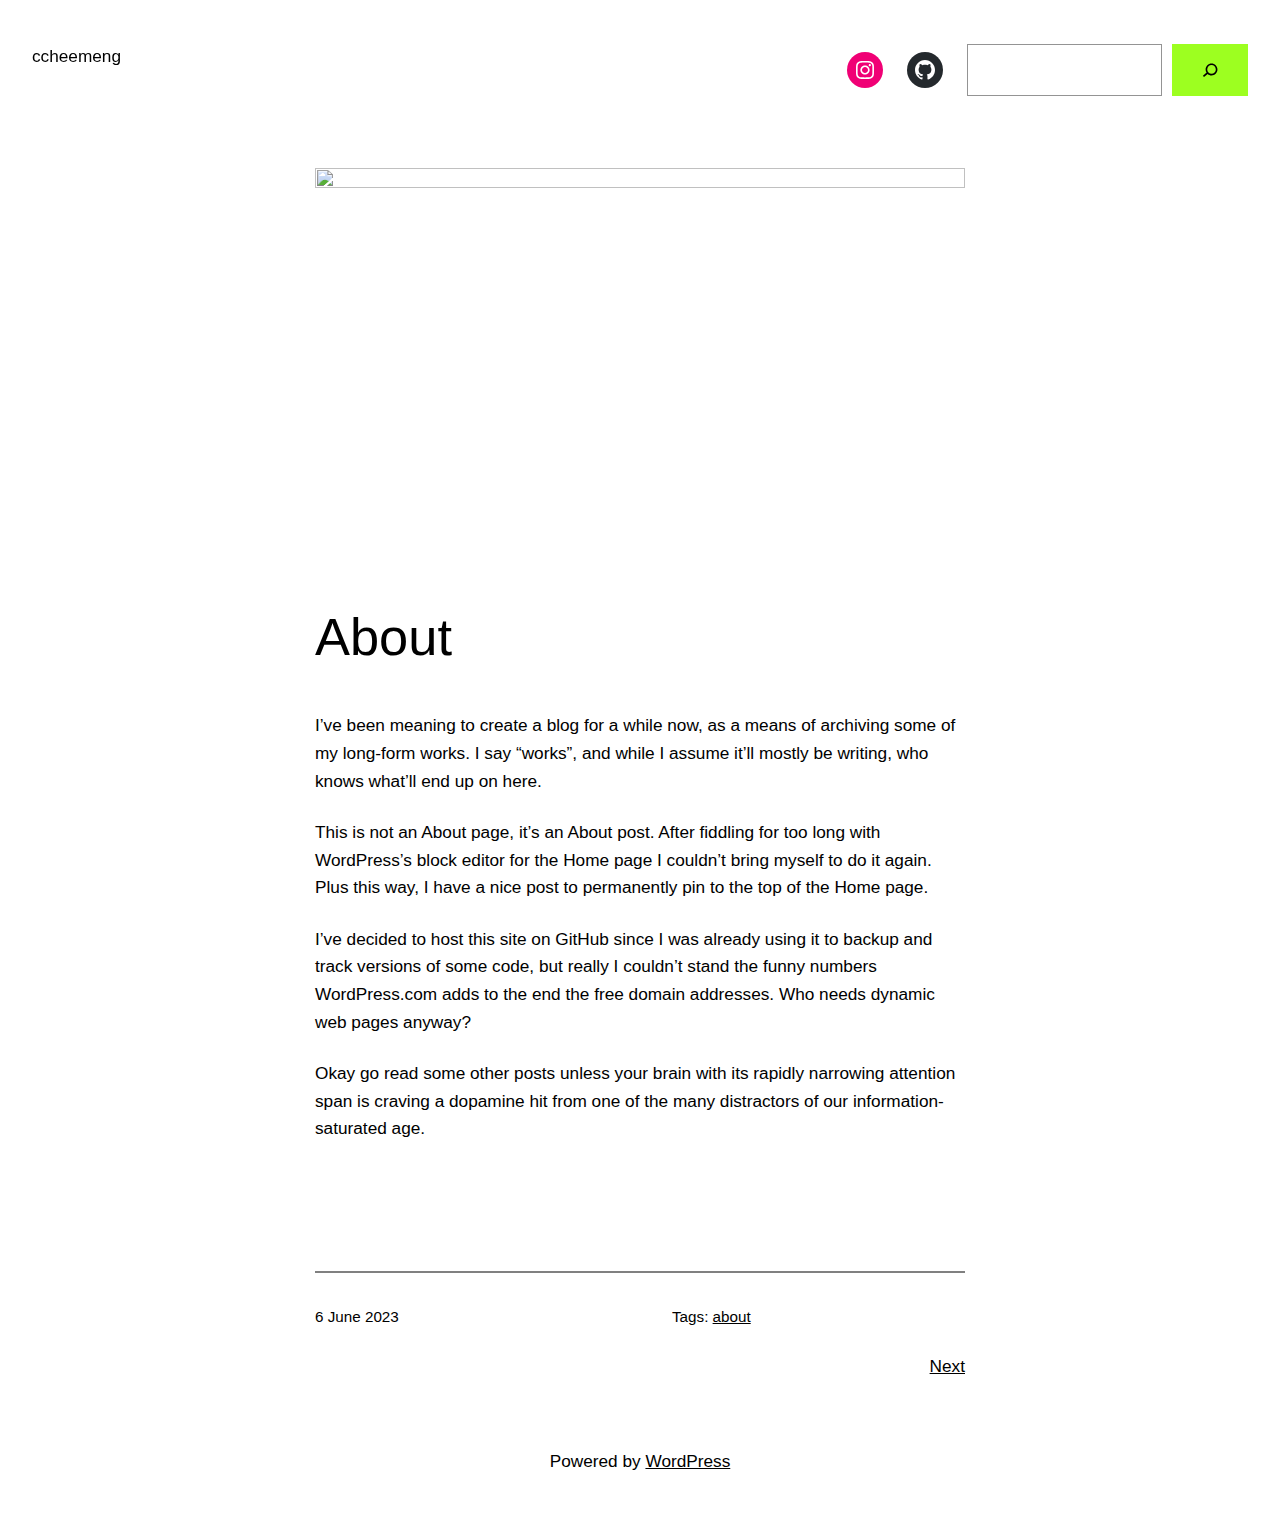
==== commit 68628a60: "Add files via upload" ====
--- a/about.html
+++ b/about.html
@@ -12,7 +12,7 @@
                 "settings_hover_icon": './wp-content/plugins/export-wp-page-to-static-html/admin/images/settings_hover.png'
             };
             /* ]]\> */
-        </script>         <script src='./js/navigation-view.min.js' id='wp-block-navigation-view-js'></script> <script src='./js/navigation-view-modal.min.js' id='wp-block-navigation-view-2-js'></script> <link rel="https://api.w.org/" href="./wp-json/" /><link rel="alternate" type="application/json" href="./wp-json/wp/v2/posts/30" /><link rel="EditURI" type="application/rsd+xml" title="RSD" href="./xmlrpc.php?rsd" /> <link rel="wlwmanifest" type="application/wlwmanifest+xml" href="./wp-includes/wlwmanifest.xml" /> <meta name="generator" content="WordPress 6.2.2" /> <link rel="canonical" href="./about/" /> <link rel='shortlink' href='./?p=30' /> <link rel="alternate" type="application/json+oembed" href="./wp-json/oembed/1.0/embed?url=http%3A%2F%2Flocalhost%2Fccheemeng%2F2023%2F06%2F06%2Fabout%2F" /> <link rel="alternate" type="text/xml+oembed" href="./wp-json/oembed/1.0/embed?url=http%3A%2F%2Flocalhost%2Fccheemeng%2F2023%2F06%2F06%2Fabout%2F&#038;format=xml" /> </head>  <body class="post-template-default single single-post postid-30 single-format-standard wp-embed-responsive"> <svg xmlns="http://www.w3.org/2000/svg" viewbox="0 0 0 0" width="0" height="0" focusable="false" role="none" style="visibility: hidden; position: absolute; left: -9999px; overflow: hidden;" ><defs><filter id="wp-duotone-dark-grayscale"><fecolormatrix color-interpolation-filters="sRGB" type="matrix" values=" .299 .587 .114 0 0 .299 .587 .114 0 0 .299 .587 .114 0 0 .299 .587 .114 0 0 " /><fecomponenttransfer color-interpolation-filters="sRGB" ><fefuncr type="table" tablevalues="0 0.49803921568627" /><fefuncg type="table" tablevalues="0 0.49803921568627" /><fefuncb type="table" tablevalues="0 0.49803921568627" /><fefunca type="table" tablevalues="1 1" /></fecomponenttransfer><fecomposite in2="SourceGraphic" operator="in" /></filter></defs></svg><svg xmlns="http://www.w3.org/2000/svg" viewbox="0 0 0 0" width="0" height="0" focusable="false" role="none" style="visibility: hidden; position: absolute; left: -9999px; overflow: hidden;" ><defs><filter id="wp-duotone-grayscale"><fecolormatrix color-interpolation-filters="sRGB" type="matrix" values=" .299 .587 .114 0 0 .299 .587 .114 0 0 .299 .587 .114 0 0 .299 .587 .114 0 0 " /><fecomponenttransfer color-interpolation-filters="sRGB" ><fefuncr type="table" tablevalues="0 1" /><fefuncg type="table" tablevalues="0 1" /><fefuncb type="table" tablevalues="0 1" /><fefunca type="table" tablevalues="1 1" /></fecomponenttransfer><fecomposite in2="SourceGraphic" operator="in" /></filter></defs></svg><svg xmlns="http://www.w3.org/2000/svg" viewbox="0 0 0 0" width="0" height="0" focusable="false" role="none" style="visibility: hidden; position: absolute; left: -9999px; overflow: hidden;" ><defs><filter id="wp-duotone-purple-yellow"><fecolormatrix color-interpolation-filters="sRGB" type="matrix" values=" .299 .587 .114 0 0 .299 .587 .114 0 0 .299 .587 .114 0 0 .299 .587 .114 0 0 " /><fecomponenttransfer color-interpolation-filters="sRGB" ><fefuncr type="table" tablevalues="0.54901960784314 0.98823529411765" /><fefuncg type="table" tablevalues="0 1" /><fefuncb type="table" tablevalues="0.71764705882353 0.25490196078431" /><fefunca type="table" tablevalues="1 1" /></fecomponenttransfer><fecomposite in2="SourceGraphic" operator="in" /></filter></defs></svg><svg xmlns="http://www.w3.org/2000/svg" viewbox="0 0 0 0" width="0" height="0" focusable="false" role="none" style="visibility: hidden; position: absolute; left: -9999px; overflow: hidden;" ><defs><filter id="wp-duotone-blue-red"><fecolormatrix color-interpolation-filters="sRGB" type="matrix" values=" .299 .587 .114 0 0 .299 .587 .114 0 0 .299 .587 .114 0 0 .299 .587 .114 0 0 " /><fecomponenttransfer color-interpolation-filters="sRGB" ><fefuncr type="table" tablevalues="0 1" /><fefuncg type="table" tablevalues="0 0.27843137254902" /><fefuncb type="table" tablevalues="0.5921568627451 0.27843137254902" /><fefunca type="table" tablevalues="1 1" /></fecomponenttransfer><fecomposite in2="SourceGraphic" operator="in" /></filter></defs></svg><svg xmlns="http://www.w3.org/2000/svg" viewbox="0 0 0 0" width="0" height="0" focusable="false" role="none" style="visibility: hidden; position: absolute; left: -9999px; overflow: hidden;" ><defs><filter id="wp-duotone-midnight"><fecolormatrix color-interpolation-filters="sRGB" type="matrix" values=" .299 .587 .114 0 0 .299 .587 .114 0 0 .299 .587 .114 0 0 .299 .587 .114 0 0 " /><fecomponenttransfer color-interpolation-filters="sRGB" ><fefuncr type="table" tablevalues="0 0" /><fefuncg type="table" tablevalues="0 0.64705882352941" /><fefuncb type="table" tablevalues="0 1" /><fefunca type="table" tablevalues="1 1" /></fecomponenttransfer><fecomposite in2="SourceGraphic" operator="in" /></filter></defs></svg><svg xmlns="http://www.w3.org/2000/svg" viewbox="0 0 0 0" width="0" height="0" focusable="false" role="none" style="visibility: hidden; position: absolute; left: -9999px; overflow: hidden;" ><defs><filter id="wp-duotone-magenta-yellow"><fecolormatrix color-interpolation-filters="sRGB" type="matrix" values=" .299 .587 .114 0 0 .299 .587 .114 0 0 .299 .587 .114 0 0 .299 .587 .114 0 0 " /><fecomponenttransfer color-interpolation-filters="sRGB" ><fefuncr type="table" tablevalues="0.78039215686275 1" /><fefuncg type="table" tablevalues="0 0.94901960784314" /><fefuncb type="table" tablevalues="0.35294117647059 0.47058823529412" /><fefunca type="table" tablevalues="1 1" /></fecomponenttransfer><fecomposite in2="SourceGraphic" operator="in" /></filter></defs></svg><svg xmlns="http://www.w3.org/2000/svg" viewbox="0 0 0 0" width="0" height="0" focusable="false" role="none" style="visibility: hidden; position: absolute; left: -9999px; overflow: hidden;" ><defs><filter id="wp-duotone-purple-green"><fecolormatrix color-interpolation-filters="sRGB" type="matrix" values=" .299 .587 .114 0 0 .299 .587 .114 0 0 .299 .587 .114 0 0 .299 .587 .114 0 0 " /><fecomponenttransfer color-interpolation-filters="sRGB" ><fefuncr type="table" tablevalues="0.65098039215686 0.40392156862745" /><fefuncg type="table" tablevalues="0 1" /><fefuncb type="table" tablevalues="0.44705882352941 0.4" /><fefunca type="table" tablevalues="1 1" /></fecomponenttransfer><fecomposite in2="SourceGraphic" operator="in" /></filter></defs></svg><svg xmlns="http://www.w3.org/2000/svg" viewbox="0 0 0 0" width="0" height="0" focusable="false" role="none" style="visibility: hidden; position: absolute; left: -9999px; overflow: hidden;" ><defs><filter id="wp-duotone-blue-orange"><fecolormatrix color-interpolation-filters="sRGB" type="matrix" values=" .299 .587 .114 0 0 .299 .587 .114 0 0 .299 .587 .114 0 0 .299 .587 .114 0 0 " /><fecomponenttransfer color-interpolation-filters="sRGB" ><fefuncr type="table" tablevalues="0.098039215686275 1" /><fefuncg type="table" tablevalues="0 0.66274509803922" /><fefuncb type="table" tablevalues="0.84705882352941 0.41960784313725" /><fefunca type="table" tablevalues="1 1" /></fecomponenttransfer><fecomposite in2="SourceGraphic" operator="in" /></filter></defs></svg> <div class="wp-site-blocks"><header class="wp-block-template-part"> <div class="wp-block-group is-layout-flow wp-container-16 is-position-sticky"> <div class="wp-block-columns is-layout-flex wp-container-14"> <div class="wp-block-column is-layout-flow" style="flex-basis:100%"> <div class="wp-block-columns is-layout-flex wp-container-12"> <div class="wp-block-column is-layout-flow" style="flex-basis:100%"> <div class="wp-block-columns is-layout-flex wp-container-10"> <div class="wp-block-column has-global-padding is-layout-constrained"> <div class="wp-block-group is-nowrap is-layout-flex wp-container-3"><h1 class="wp-block-site-title"><a href="./index.html" target="_self" rel="home">ccheemeng</a></h1>  <nav class="is-responsive wp-block-navigation is-layout-flex" aria-label="Navigation 8"><button aria-haspopup="true" aria-label="Open menu" class="wp-block-navigation__responsive-container-open" data-micromodal-trigger="modal-1"><svg width="24" height="24" xmlns="http://www.w3.org/2000/svg" viewbox="0 0 24 24" aria-hidden="true" focusable="false"><rect x="4" y="7.5" width="16" height="1.5" /><rect x="4" y="15" width="16" height="1.5" /></svg></button> 			<div class="wp-block-navigation__responsive-container" style="" id="modal-1"> 				<div class="wp-block-navigation__responsive-close" tabindex="-1" data-micromodal-close> 					<div class="wp-block-navigation__responsive-dialog" aria-label="Menu"> 							<button aria-label="Close menu" data-micromodal-close class="wp-block-navigation__responsive-container-close"><svg xmlns="http://www.w3.org/2000/svg" viewbox="0 0 24 24" width="24" height="24" aria-hidden="true" focusable="false"><path d="M13 11.8l6.1-6.3-1-1-6.1 6.2-6.1-6.2-1 1 6.1 6.3-6.5 6.7 1 1 6.5-6.6 6.5 6.6 1-1z"></path></svg></button> 						<div class="wp-block-navigation__responsive-container-content" id="modal-1-content"> 							 						</div> 					</div> 				</div> 			</div></nav></div> </div>    <div class="wp-block-column has-global-padding is-layout-constrained"> <div class="wp-block-group is-content-justification-right is-nowrap is-layout-flex wp-container-8"> <ul class="wp-block-social-links is-layout-flex"><li class="wp-social-link wp-social-link-instagram wp-block-social-link"><a href="https://instagram.com/chee._.meng" class="wp-block-social-link-anchor"><svg width="24" height="24" viewbox="0 0 24 24" version="1.1" xmlns="http://www.w3.org/2000/svg" aria-hidden="true" focusable="false"><path d="M12,4.622c2.403,0,2.688,0.009,3.637,0.052c0.877,0.04,1.354,0.187,1.671,0.31c0.42,0.163,0.72,0.358,1.035,0.673 c0.315,0.315,0.51,0.615,0.673,1.035c0.123,0.317,0.27,0.794,0.31,1.671c0.043,0.949,0.052,1.234,0.052,3.637 s-0.009,2.688-0.052,3.637c-0.04,0.877-0.187,1.354-0.31,1.671c-0.163,0.42-0.358,0.72-0.673,1.035 c-0.315,0.315-0.615,0.51-1.035,0.673c-0.317,0.123-0.794,0.27-1.671,0.31c-0.949,0.043-1.233,0.052-3.637,0.052 s-2.688-0.009-3.637-0.052c-0.877-0.04-1.354-0.187-1.671-0.31c-0.42-0.163-0.72-0.358-1.035-0.673 c-0.315-0.315-0.51-0.615-0.673-1.035c-0.123-0.317-0.27-0.794-0.31-1.671C4.631,14.688,4.622,14.403,4.622,12 s0.009-2.688,0.052-3.637c0.04-0.877,0.187-1.354,0.31-1.671c0.163-0.42,0.358-0.72,0.673-1.035 c0.315-0.315,0.615-0.51,1.035-0.673c0.317-0.123,0.794-0.27,1.671-0.31C9.312,4.631,9.597,4.622,12,4.622 M12,3 C9.556,3,9.249,3.01,8.289,3.054C7.331,3.098,6.677,3.25,6.105,3.472C5.513,3.702,5.011,4.01,4.511,4.511 c-0.5,0.5-0.808,1.002-1.038,1.594C3.25,6.677,3.098,7.331,3.054,8.289C3.01,9.249,3,9.556,3,12c0,2.444,0.01,2.751,0.054,3.711 c0.044,0.958,0.196,1.612,0.418,2.185c0.23,0.592,0.538,1.094,1.038,1.594c0.5,0.5,1.002,0.808,1.594,1.038 c0.572,0.222,1.227,0.375,2.185,0.418C9.249,20.99,9.556,21,12,21s2.751-0.01,3.711-0.054c0.958-0.044,1.612-0.196,2.185-0.418 c0.592-0.23,1.094-0.538,1.594-1.038c0.5-0.5,0.808-1.002,1.038-1.594c0.222-0.572,0.375-1.227,0.418-2.185 C20.99,14.751,21,14.444,21,12s-0.01-2.751-0.054-3.711c-0.044-0.958-0.196-1.612-0.418-2.185c-0.23-0.592-0.538-1.094-1.038-1.594 c-0.5-0.5-1.002-0.808-1.594-1.038c-0.572-0.222-1.227-0.375-2.185-0.418C14.751,3.01,14.444,3,12,3L12,3z M12,7.378 c-2.552,0-4.622,2.069-4.622,4.622S9.448,16.622,12,16.622s4.622-2.069,4.622-4.622S14.552,7.378,12,7.378z M12,15 c-1.657,0-3-1.343-3-3s1.343-3,3-3s3,1.343,3,3S13.657,15,12,15z M16.804,6.116c-0.596,0-1.08,0.484-1.08,1.08 s0.484,1.08,1.08,1.08c0.596,0,1.08-0.484,1.08-1.08S17.401,6.116,16.804,6.116z"></path></svg><span class="wp-block-social-link-label screen-reader-text">Instagram</span></a></li></ul>    <ul class="wp-block-social-links is-layout-flex"><li class="wp-social-link wp-social-link-github wp-block-social-link"><a href="https://github.com/ccheemeng" class="wp-block-social-link-anchor"><svg width="24" height="24" viewbox="0 0 24 24" version="1.1" xmlns="http://www.w3.org/2000/svg" aria-hidden="true" focusable="false"><path d="M12,2C6.477,2,2,6.477,2,12c0,4.419,2.865,8.166,6.839,9.489c0.5,0.09,0.682-0.218,0.682-0.484 c0-0.236-0.009-0.866-0.014-1.699c-2.782,0.602-3.369-1.34-3.369-1.34c-0.455-1.157-1.11-1.465-1.11-1.465 c-0.909-0.62,0.069-0.608,0.069-0.608c1.004,0.071,1.532,1.03,1.532,1.03c0.891,1.529,2.341,1.089,2.91,0.833 c0.091-0.647,0.349-1.086,0.635-1.337c-2.22-0.251-4.555-1.111-4.555-4.943c0-1.091,0.39-1.984,1.03-2.682 C6.546,8.54,6.202,7.524,6.746,6.148c0,0,0.84-0.269,2.75,1.025C10.295,6.95,11.15,6.84,12,6.836 c0.85,0.004,1.705,0.114,2.504,0.336c1.909-1.294,2.748-1.025,2.748-1.025c0.546,1.376,0.202,2.394,0.1,2.646 c0.64,0.699,1.026,1.591,1.026,2.682c0,3.841-2.337,4.687-4.565,4.935c0.359,0.307,0.679,0.917,0.679,1.852 c0,1.335-0.012,2.415-0.012,2.741c0,0.269,0.18,0.579,0.688,0.481C19.138,20.161,22,16.416,22,12C22,6.477,17.523,2,12,2z"></path></svg><span class="wp-block-social-link-label screen-reader-text">GitHub</span></a></li></ul>   <form role="search" method="get" action="./" class="wp-block-search__button-outside wp-block-search__icon-button wp-block-search"><label for="wp-block-search__input-7" class="wp-block-search__label screen-reader-text">Search</label><div class="wp-block-search__inside-wrapper"  style="width: 100%"><input type="search" id="wp-block-search__input-7" class="wp-block-search__input" name="s" value="" placeholder=""  required /><button type="submit" class="wp-block-search__button has-icon wp-element-button"  aria-label="Search"><svg class="search-icon" viewbox="0 0 24 24" width="24" height="24"> 					<path d="M13.5 6C10.5 6 8 8.5 8 11.5c0 1.1.3 2.1.9 3l-3.4 3 1 1.1 3.4-2.9c1 .9 2.2 1.4 3.6 1.4 3 0 5.5-2.5 5.5-5.5C19 8.5 16.5 6 13.5 6zm0 9.5c-2.2 0-4-1.8-4-4s1.8-4 4-4 4 1.8 4 4-1.8 4-4 4z"></path> 				</svg></button></div></form></div> </div> </div> </div> </div> </div> </div> </div> </header>   <main class="wp-block-group has-global-padding is-layout-constrained" style="margin-top:var(--wp--preset--spacing--50)"> <div class="wp-block-group has-global-padding is-layout-constrained"><figure style="margin-bottom:var(--wp--preset--spacing--50);margin-top:0px;" class="alignwide wp-block-post-featured-image"><img width="4000" height="2250" src="./images/2023-06-edit.jpg" class="attachment-post-thumbnail size-post-thumbnail wp-post-image" alt="" decoding="async" /></figure>  <h1 style="margin-bottom:var(--wp--preset--spacing--40);" class="wp-block-post-title">About</h1></div>   <div class="entry-content wp-block-post-content has-global-padding is-layout-constrained"> <p>I&#8217;ve been meaning to create a blog for a while now, as a means of archiving some of my long-form works. I say &#8220;works&#8221;, and while I assume it&#8217;ll mostly be writing, who knows what&#8217;ll end up on here.</p>    <p>This is not an About page, it&#8217;s an About post. After fiddling for too long with WordPress&#8217;s block editor for the Home page I couldn&#8217;t bring myself to do it again. Plus this way, I have a nice post to permanently pin to the top of the Home page.</p>    <p>I&#8217;ve decided to host this site on GitHub since I was already using it to backup and track versions of some code, but really I couldn&#8217;t stand the funny numbers WordPress.com adds to the end the free domain addresses. Who needs dynamic web pages anyway?</p>    <p>Okay go read some other posts if your brain with its rapidly narrowing attention span is craving a dopamine hit from one of the many distractors of our information-saturated age.</p> </div>  <div class="wp-block-template-part"> <div style="height:0" aria-hidden="true" class="wp-block-spacer"></div>    <div class="wp-block-group has-global-padding is-layout-constrained" style="margin-top:var(--wp--preset--spacing--70)"> <hr class="wp-block-separator alignwide has-css-opacity is-style-wide"/>    <div class="wp-block-columns alignwide has-small-font-size is-layout-flex wp-container-24" style="margin-top:var(--wp--preset--spacing--30)"> <div class="wp-block-column is-layout-flow wp-container-20" style="flex-basis:50%"> <div class="wp-block-group is-layout-flex wp-container-19"><div class="wp-block-post-date"><time datetime="2023-06-06T17:54:53+01:00">6 June 2023</time></div></div> </div>    <div class="wp-block-column is-layout-flow wp-container-23"> <div class="wp-block-group is-layout-flex wp-container-22"> <div class="wp-block-group is-layout-flex wp-container-21"> <p>Tags:</p> </div>   </div> </div> </div> </div> </div>   <div class="wp-block-columns is-layout-flex wp-container-28"> <div class="wp-block-column is-layout-flow"><div class="post-navigation-link-previous wp-block-post-navigation-link"></div></div>    <div class="wp-block-column is-layout-flow"><div class="post-navigation-link-next has-text-align-right wp-block-post-navigation-link"><a href="./contradictory-city-beautiful.html" rel="next">Next</a></div></div> </div> </main>   <footer class="wp-block-template-part"> <div class="wp-block-group has-global-padding is-layout-constrained"> <div class="wp-block-group alignwide is-content-justification-center is-layout-flex wp-container-30" style="padding-top:var(--wp--preset--spacing--40)"> <p class="has-text-align-right">Powered by <a rel="nofollow" href="#">WordPress</a> </p> </div> </div> </footer></div>  		<style id="skip-link-styles"> 		.skip-link.screen-reader-text { 			border: 0; 			clip: rect(1px,1px,1px,1px); 			clip-path: inset(50%); 			height: 1px; 			margin: -1px; 			overflow: hidden; 			padding: 0; 			position: absolute !important; 			width: 1px; 			word-wrap: normal !important; 		}  		.skip-link.screen-reader-text:focus { 			background-color: #eee; 			clip: auto !important; 			clip-path: none; 			color: #444; 			display: block; 			font-size: 1em; 			height: auto; 			left: 5px; 			line-height: normal; 			padding: 15px 23px 14px; 			text-decoration: none; 			top: 5px; 			width: auto; 			z-index: 100000; 		} 	</style> 		<script>
+        </script>         <script src='./js/navigation-view.min.js' id='wp-block-navigation-view-js'></script> <script src='./js/navigation-view-modal.min.js' id='wp-block-navigation-view-2-js'></script> <link rel="https://api.w.org/" href="./wp-json/" /><link rel="alternate" type="application/json" href="./wp-json/wp/v2/posts/30" /><link rel="EditURI" type="application/rsd+xml" title="RSD" href="./xmlrpc.php?rsd" /> <link rel="wlwmanifest" type="application/wlwmanifest+xml" href="./wp-includes/wlwmanifest.xml" /> <meta name="generator" content="WordPress 6.2.2" /> <link rel="canonical" href="./about/" /> <link rel='shortlink' href='./?p=30' /> <link rel="alternate" type="application/json+oembed" href="./wp-json/oembed/1.0/embed?url=http%3A%2F%2Flocalhost%2Fccheemeng%2F2023%2F06%2F06%2Fabout%2F" /> <link rel="alternate" type="text/xml+oembed" href="./wp-json/oembed/1.0/embed?url=http%3A%2F%2Flocalhost%2Fccheemeng%2F2023%2F06%2F06%2Fabout%2F&#038;format=xml" /> </head>  <body class="post-template-default single single-post postid-30 single-format-standard wp-embed-responsive"> <svg xmlns="http://www.w3.org/2000/svg" viewbox="0 0 0 0" width="0" height="0" focusable="false" role="none" style="visibility: hidden; position: absolute; left: -9999px; overflow: hidden;" ><defs><filter id="wp-duotone-dark-grayscale"><fecolormatrix color-interpolation-filters="sRGB" type="matrix" values=" .299 .587 .114 0 0 .299 .587 .114 0 0 .299 .587 .114 0 0 .299 .587 .114 0 0 " /><fecomponenttransfer color-interpolation-filters="sRGB" ><fefuncr type="table" tablevalues="0 0.49803921568627" /><fefuncg type="table" tablevalues="0 0.49803921568627" /><fefuncb type="table" tablevalues="0 0.49803921568627" /><fefunca type="table" tablevalues="1 1" /></fecomponenttransfer><fecomposite in2="SourceGraphic" operator="in" /></filter></defs></svg><svg xmlns="http://www.w3.org/2000/svg" viewbox="0 0 0 0" width="0" height="0" focusable="false" role="none" style="visibility: hidden; position: absolute; left: -9999px; overflow: hidden;" ><defs><filter id="wp-duotone-grayscale"><fecolormatrix color-interpolation-filters="sRGB" type="matrix" values=" .299 .587 .114 0 0 .299 .587 .114 0 0 .299 .587 .114 0 0 .299 .587 .114 0 0 " /><fecomponenttransfer color-interpolation-filters="sRGB" ><fefuncr type="table" tablevalues="0 1" /><fefuncg type="table" tablevalues="0 1" /><fefuncb type="table" tablevalues="0 1" /><fefunca type="table" tablevalues="1 1" /></fecomponenttransfer><fecomposite in2="SourceGraphic" operator="in" /></filter></defs></svg><svg xmlns="http://www.w3.org/2000/svg" viewbox="0 0 0 0" width="0" height="0" focusable="false" role="none" style="visibility: hidden; position: absolute; left: -9999px; overflow: hidden;" ><defs><filter id="wp-duotone-purple-yellow"><fecolormatrix color-interpolation-filters="sRGB" type="matrix" values=" .299 .587 .114 0 0 .299 .587 .114 0 0 .299 .587 .114 0 0 .299 .587 .114 0 0 " /><fecomponenttransfer color-interpolation-filters="sRGB" ><fefuncr type="table" tablevalues="0.54901960784314 0.98823529411765" /><fefuncg type="table" tablevalues="0 1" /><fefuncb type="table" tablevalues="0.71764705882353 0.25490196078431" /><fefunca type="table" tablevalues="1 1" /></fecomponenttransfer><fecomposite in2="SourceGraphic" operator="in" /></filter></defs></svg><svg xmlns="http://www.w3.org/2000/svg" viewbox="0 0 0 0" width="0" height="0" focusable="false" role="none" style="visibility: hidden; position: absolute; left: -9999px; overflow: hidden;" ><defs><filter id="wp-duotone-blue-red"><fecolormatrix color-interpolation-filters="sRGB" type="matrix" values=" .299 .587 .114 0 0 .299 .587 .114 0 0 .299 .587 .114 0 0 .299 .587 .114 0 0 " /><fecomponenttransfer color-interpolation-filters="sRGB" ><fefuncr type="table" tablevalues="0 1" /><fefuncg type="table" tablevalues="0 0.27843137254902" /><fefuncb type="table" tablevalues="0.5921568627451 0.27843137254902" /><fefunca type="table" tablevalues="1 1" /></fecomponenttransfer><fecomposite in2="SourceGraphic" operator="in" /></filter></defs></svg><svg xmlns="http://www.w3.org/2000/svg" viewbox="0 0 0 0" width="0" height="0" focusable="false" role="none" style="visibility: hidden; position: absolute; left: -9999px; overflow: hidden;" ><defs><filter id="wp-duotone-midnight"><fecolormatrix color-interpolation-filters="sRGB" type="matrix" values=" .299 .587 .114 0 0 .299 .587 .114 0 0 .299 .587 .114 0 0 .299 .587 .114 0 0 " /><fecomponenttransfer color-interpolation-filters="sRGB" ><fefuncr type="table" tablevalues="0 0" /><fefuncg type="table" tablevalues="0 0.64705882352941" /><fefuncb type="table" tablevalues="0 1" /><fefunca type="table" tablevalues="1 1" /></fecomponenttransfer><fecomposite in2="SourceGraphic" operator="in" /></filter></defs></svg><svg xmlns="http://www.w3.org/2000/svg" viewbox="0 0 0 0" width="0" height="0" focusable="false" role="none" style="visibility: hidden; position: absolute; left: -9999px; overflow: hidden;" ><defs><filter id="wp-duotone-magenta-yellow"><fecolormatrix color-interpolation-filters="sRGB" type="matrix" values=" .299 .587 .114 0 0 .299 .587 .114 0 0 .299 .587 .114 0 0 .299 .587 .114 0 0 " /><fecomponenttransfer color-interpolation-filters="sRGB" ><fefuncr type="table" tablevalues="0.78039215686275 1" /><fefuncg type="table" tablevalues="0 0.94901960784314" /><fefuncb type="table" tablevalues="0.35294117647059 0.47058823529412" /><fefunca type="table" tablevalues="1 1" /></fecomponenttransfer><fecomposite in2="SourceGraphic" operator="in" /></filter></defs></svg><svg xmlns="http://www.w3.org/2000/svg" viewbox="0 0 0 0" width="0" height="0" focusable="false" role="none" style="visibility: hidden; position: absolute; left: -9999px; overflow: hidden;" ><defs><filter id="wp-duotone-purple-green"><fecolormatrix color-interpolation-filters="sRGB" type="matrix" values=" .299 .587 .114 0 0 .299 .587 .114 0 0 .299 .587 .114 0 0 .299 .587 .114 0 0 " /><fecomponenttransfer color-interpolation-filters="sRGB" ><fefuncr type="table" tablevalues="0.65098039215686 0.40392156862745" /><fefuncg type="table" tablevalues="0 1" /><fefuncb type="table" tablevalues="0.44705882352941 0.4" /><fefunca type="table" tablevalues="1 1" /></fecomponenttransfer><fecomposite in2="SourceGraphic" operator="in" /></filter></defs></svg><svg xmlns="http://www.w3.org/2000/svg" viewbox="0 0 0 0" width="0" height="0" focusable="false" role="none" style="visibility: hidden; position: absolute; left: -9999px; overflow: hidden;" ><defs><filter id="wp-duotone-blue-orange"><fecolormatrix color-interpolation-filters="sRGB" type="matrix" values=" .299 .587 .114 0 0 .299 .587 .114 0 0 .299 .587 .114 0 0 .299 .587 .114 0 0 " /><fecomponenttransfer color-interpolation-filters="sRGB" ><fefuncr type="table" tablevalues="0.098039215686275 1" /><fefuncg type="table" tablevalues="0 0.66274509803922" /><fefuncb type="table" tablevalues="0.84705882352941 0.41960784313725" /><fefunca type="table" tablevalues="1 1" /></fecomponenttransfer><fecomposite in2="SourceGraphic" operator="in" /></filter></defs></svg> <div class="wp-site-blocks"><header class="wp-block-template-part"> <div class="wp-block-group is-layout-flow wp-container-16 is-position-sticky"> <div class="wp-block-columns is-layout-flex wp-container-14"> <div class="wp-block-column is-layout-flow" style="flex-basis:100%"> <div class="wp-block-columns is-layout-flex wp-container-12"> <div class="wp-block-column is-layout-flow" style="flex-basis:100%"> <div class="wp-block-columns is-layout-flex wp-container-10"> <div class="wp-block-column has-global-padding is-layout-constrained"> <div class="wp-block-group is-nowrap is-layout-flex wp-container-3"><h1 class="wp-block-site-title"><a href="./index.html" target="_self" rel="home">ccheemeng</a></h1>  <nav class="is-responsive wp-block-navigation is-layout-flex" aria-label="Navigation 8"><button aria-haspopup="true" aria-label="Open menu" class="wp-block-navigation__responsive-container-open" data-micromodal-trigger="modal-1"><svg width="24" height="24" xmlns="http://www.w3.org/2000/svg" viewbox="0 0 24 24" aria-hidden="true" focusable="false"><rect x="4" y="7.5" width="16" height="1.5" /><rect x="4" y="15" width="16" height="1.5" /></svg></button> 			<div class="wp-block-navigation__responsive-container" style="" id="modal-1"> 				<div class="wp-block-navigation__responsive-close" tabindex="-1" data-micromodal-close> 					<div class="wp-block-navigation__responsive-dialog" aria-label="Menu"> 							<button aria-label="Close menu" data-micromodal-close class="wp-block-navigation__responsive-container-close"><svg xmlns="http://www.w3.org/2000/svg" viewbox="0 0 24 24" width="24" height="24" aria-hidden="true" focusable="false"><path d="M13 11.8l6.1-6.3-1-1-6.1 6.2-6.1-6.2-1 1 6.1 6.3-6.5 6.7 1 1 6.5-6.6 6.5 6.6 1-1z"></path></svg></button> 						<div class="wp-block-navigation__responsive-container-content" id="modal-1-content"> 							 						</div> 					</div> 				</div> 			</div></nav></div> </div>    <div class="wp-block-column has-global-padding is-layout-constrained"> <div class="wp-block-group is-content-justification-right is-nowrap is-layout-flex wp-container-8"> <ul class="wp-block-social-links is-layout-flex"><li class="wp-social-link wp-social-link-instagram wp-block-social-link"><a href="https://instagram.com/chee._.meng" class="wp-block-social-link-anchor"><svg width="24" height="24" viewbox="0 0 24 24" version="1.1" xmlns="http://www.w3.org/2000/svg" aria-hidden="true" focusable="false"><path d="M12,4.622c2.403,0,2.688,0.009,3.637,0.052c0.877,0.04,1.354,0.187,1.671,0.31c0.42,0.163,0.72,0.358,1.035,0.673 c0.315,0.315,0.51,0.615,0.673,1.035c0.123,0.317,0.27,0.794,0.31,1.671c0.043,0.949,0.052,1.234,0.052,3.637 s-0.009,2.688-0.052,3.637c-0.04,0.877-0.187,1.354-0.31,1.671c-0.163,0.42-0.358,0.72-0.673,1.035 c-0.315,0.315-0.615,0.51-1.035,0.673c-0.317,0.123-0.794,0.27-1.671,0.31c-0.949,0.043-1.233,0.052-3.637,0.052 s-2.688-0.009-3.637-0.052c-0.877-0.04-1.354-0.187-1.671-0.31c-0.42-0.163-0.72-0.358-1.035-0.673 c-0.315-0.315-0.51-0.615-0.673-1.035c-0.123-0.317-0.27-0.794-0.31-1.671C4.631,14.688,4.622,14.403,4.622,12 s0.009-2.688,0.052-3.637c0.04-0.877,0.187-1.354,0.31-1.671c0.163-0.42,0.358-0.72,0.673-1.035 c0.315-0.315,0.615-0.51,1.035-0.673c0.317-0.123,0.794-0.27,1.671-0.31C9.312,4.631,9.597,4.622,12,4.622 M12,3 C9.556,3,9.249,3.01,8.289,3.054C7.331,3.098,6.677,3.25,6.105,3.472C5.513,3.702,5.011,4.01,4.511,4.511 c-0.5,0.5-0.808,1.002-1.038,1.594C3.25,6.677,3.098,7.331,3.054,8.289C3.01,9.249,3,9.556,3,12c0,2.444,0.01,2.751,0.054,3.711 c0.044,0.958,0.196,1.612,0.418,2.185c0.23,0.592,0.538,1.094,1.038,1.594c0.5,0.5,1.002,0.808,1.594,1.038 c0.572,0.222,1.227,0.375,2.185,0.418C9.249,20.99,9.556,21,12,21s2.751-0.01,3.711-0.054c0.958-0.044,1.612-0.196,2.185-0.418 c0.592-0.23,1.094-0.538,1.594-1.038c0.5-0.5,0.808-1.002,1.038-1.594c0.222-0.572,0.375-1.227,0.418-2.185 C20.99,14.751,21,14.444,21,12s-0.01-2.751-0.054-3.711c-0.044-0.958-0.196-1.612-0.418-2.185c-0.23-0.592-0.538-1.094-1.038-1.594 c-0.5-0.5-1.002-0.808-1.594-1.038c-0.572-0.222-1.227-0.375-2.185-0.418C14.751,3.01,14.444,3,12,3L12,3z M12,7.378 c-2.552,0-4.622,2.069-4.622,4.622S9.448,16.622,12,16.622s4.622-2.069,4.622-4.622S14.552,7.378,12,7.378z M12,15 c-1.657,0-3-1.343-3-3s1.343-3,3-3s3,1.343,3,3S13.657,15,12,15z M16.804,6.116c-0.596,0-1.08,0.484-1.08,1.08 s0.484,1.08,1.08,1.08c0.596,0,1.08-0.484,1.08-1.08S17.401,6.116,16.804,6.116z"></path></svg><span class="wp-block-social-link-label screen-reader-text">Instagram</span></a></li></ul>    <ul class="wp-block-social-links is-layout-flex"><li class="wp-social-link wp-social-link-github wp-block-social-link"><a href="https://github.com/ccheemeng" class="wp-block-social-link-anchor"><svg width="24" height="24" viewbox="0 0 24 24" version="1.1" xmlns="http://www.w3.org/2000/svg" aria-hidden="true" focusable="false"><path d="M12,2C6.477,2,2,6.477,2,12c0,4.419,2.865,8.166,6.839,9.489c0.5,0.09,0.682-0.218,0.682-0.484 c0-0.236-0.009-0.866-0.014-1.699c-2.782,0.602-3.369-1.34-3.369-1.34c-0.455-1.157-1.11-1.465-1.11-1.465 c-0.909-0.62,0.069-0.608,0.069-0.608c1.004,0.071,1.532,1.03,1.532,1.03c0.891,1.529,2.341,1.089,2.91,0.833 c0.091-0.647,0.349-1.086,0.635-1.337c-2.22-0.251-4.555-1.111-4.555-4.943c0-1.091,0.39-1.984,1.03-2.682 C6.546,8.54,6.202,7.524,6.746,6.148c0,0,0.84-0.269,2.75,1.025C10.295,6.95,11.15,6.84,12,6.836 c0.85,0.004,1.705,0.114,2.504,0.336c1.909-1.294,2.748-1.025,2.748-1.025c0.546,1.376,0.202,2.394,0.1,2.646 c0.64,0.699,1.026,1.591,1.026,2.682c0,3.841-2.337,4.687-4.565,4.935c0.359,0.307,0.679,0.917,0.679,1.852 c0,1.335-0.012,2.415-0.012,2.741c0,0.269,0.18,0.579,0.688,0.481C19.138,20.161,22,16.416,22,12C22,6.477,17.523,2,12,2z"></path></svg><span class="wp-block-social-link-label screen-reader-text">GitHub</span></a></li></ul>   <form role="search" method="get" action="./" class="wp-block-search__button-outside wp-block-search__icon-button wp-block-search"><label for="wp-block-search__input-7" class="wp-block-search__label screen-reader-text">Search</label><div class="wp-block-search__inside-wrapper"  style="width: 100%"><input type="search" id="wp-block-search__input-7" class="wp-block-search__input" name="s" value="" placeholder=""  required /><button type="submit" class="wp-block-search__button has-icon wp-element-button"  aria-label="Search"><svg class="search-icon" viewbox="0 0 24 24" width="24" height="24"> 					<path d="M13.5 6C10.5 6 8 8.5 8 11.5c0 1.1.3 2.1.9 3l-3.4 3 1 1.1 3.4-2.9c1 .9 2.2 1.4 3.6 1.4 3 0 5.5-2.5 5.5-5.5C19 8.5 16.5 6 13.5 6zm0 9.5c-2.2 0-4-1.8-4-4s1.8-4 4-4 4 1.8 4 4-1.8 4-4 4z"></path> 				</svg></button></div></form></div> </div> </div> </div> </div> </div> </div> </div> </header>   <main class="wp-block-group has-global-padding is-layout-constrained" style="margin-top:var(--wp--preset--spacing--50)"> <div class="wp-block-group has-global-padding is-layout-constrained"><figure style="margin-bottom:var(--wp--preset--spacing--50);margin-top:0px;" class="alignwide wp-block-post-featured-image"><img width="4000" height="2250" src="./images/2023-06-edit.jpg" class="attachment-post-thumbnail size-post-thumbnail wp-post-image" alt="" decoding="async" /></figure>  <h1 style="margin-bottom:var(--wp--preset--spacing--40);" class="wp-block-post-title">About</h1></div>   <div class="entry-content wp-block-post-content has-global-padding is-layout-constrained"> <p>I&#8217;ve been meaning to create a blog for a while now, as a means of archiving some of my long-form works. I say &#8220;works&#8221;, and while I assume it&#8217;ll mostly be writing, who knows what&#8217;ll end up on here.</p>    <p>This is not an About page, it&#8217;s an About post. After fiddling for too long with WordPress&#8217;s block editor for the Home page I couldn&#8217;t bring myself to do it again. Plus this way, I have a nice post to permanently pin to the top of the Home page.</p>    <p>I&#8217;ve decided to host this site on GitHub since I was already using it to backup and track versions of some code, but really I couldn&#8217;t stand the funny numbers WordPress.com adds to the end the free domain addresses. Who needs dynamic web pages anyway?</p>    <p>Okay go read some other posts unless your brain with its rapidly narrowing attention span is craving a dopamine hit from one of the many distractors of our information-saturated age.</p> </div>  <div class="wp-block-template-part"> <div style="height:0" aria-hidden="true" class="wp-block-spacer"></div>    <div class="wp-block-group has-global-padding is-layout-constrained" style="margin-top:var(--wp--preset--spacing--70)"> <hr class="wp-block-separator alignwide has-css-opacity is-style-wide"/>    <div class="wp-block-columns alignwide has-small-font-size is-layout-flex wp-container-24" style="margin-top:var(--wp--preset--spacing--30)"> <div class="wp-block-column is-layout-flow wp-container-20" style="flex-basis:50%"> <div class="wp-block-group is-layout-flex wp-container-19"><div class="wp-block-post-date"><time datetime="2023-06-06T17:54:53+01:00">6 June 2023</time></div></div> </div>    <div class="wp-block-column is-layout-flow wp-container-23"> <div class="wp-block-group is-layout-flex wp-container-22"> <div class="wp-block-group is-layout-flex wp-container-21"> <p>Tags:</p> </div> <div class="taxonomy-post_tag wp-block-post-terms"><a  rel="tag">about</a></div></div> </div> </div> </div> </div>   <div class="wp-block-columns is-layout-flex wp-container-28"> <div class="wp-block-column is-layout-flow"><div class="post-navigation-link-previous wp-block-post-navigation-link"></div></div>    <div class="wp-block-column is-layout-flow"><div class="post-navigation-link-next has-text-align-right wp-block-post-navigation-link"><a href="./contradictory-city-beautiful.html" rel="next">Next</a></div></div> </div> </main>   <footer class="wp-block-template-part"> <div class="wp-block-group has-global-padding is-layout-constrained"> <div class="wp-block-group alignwide is-content-justification-center is-layout-flex wp-container-30" style="padding-top:var(--wp--preset--spacing--40)"> <p class="has-text-align-right">Powered by <a rel="nofollow" href="#">WordPress</a> </p> </div> </div> </footer></div>  		<style id="skip-link-styles"> 		.skip-link.screen-reader-text { 			border: 0; 			clip: rect(1px,1px,1px,1px); 			clip-path: inset(50%); 			height: 1px; 			margin: -1px; 			overflow: hidden; 			padding: 0; 			position: absolute !important; 			width: 1px; 			word-wrap: normal !important; 		}  		.skip-link.screen-reader-text:focus { 			background-color: #eee; 			clip: auto !important; 			clip-path: none; 			color: #444; 			display: block; 			font-size: 1em; 			height: auto; 			left: 5px; 			line-height: normal; 			padding: 15px 23px 14px; 			text-decoration: none; 			top: 5px; 			width: auto; 			z-index: 100000; 		} 	</style> 		<script>
 	( function() {
 		var skipLinkTarget = document.querySelector( 'main' ),
 			sibling,
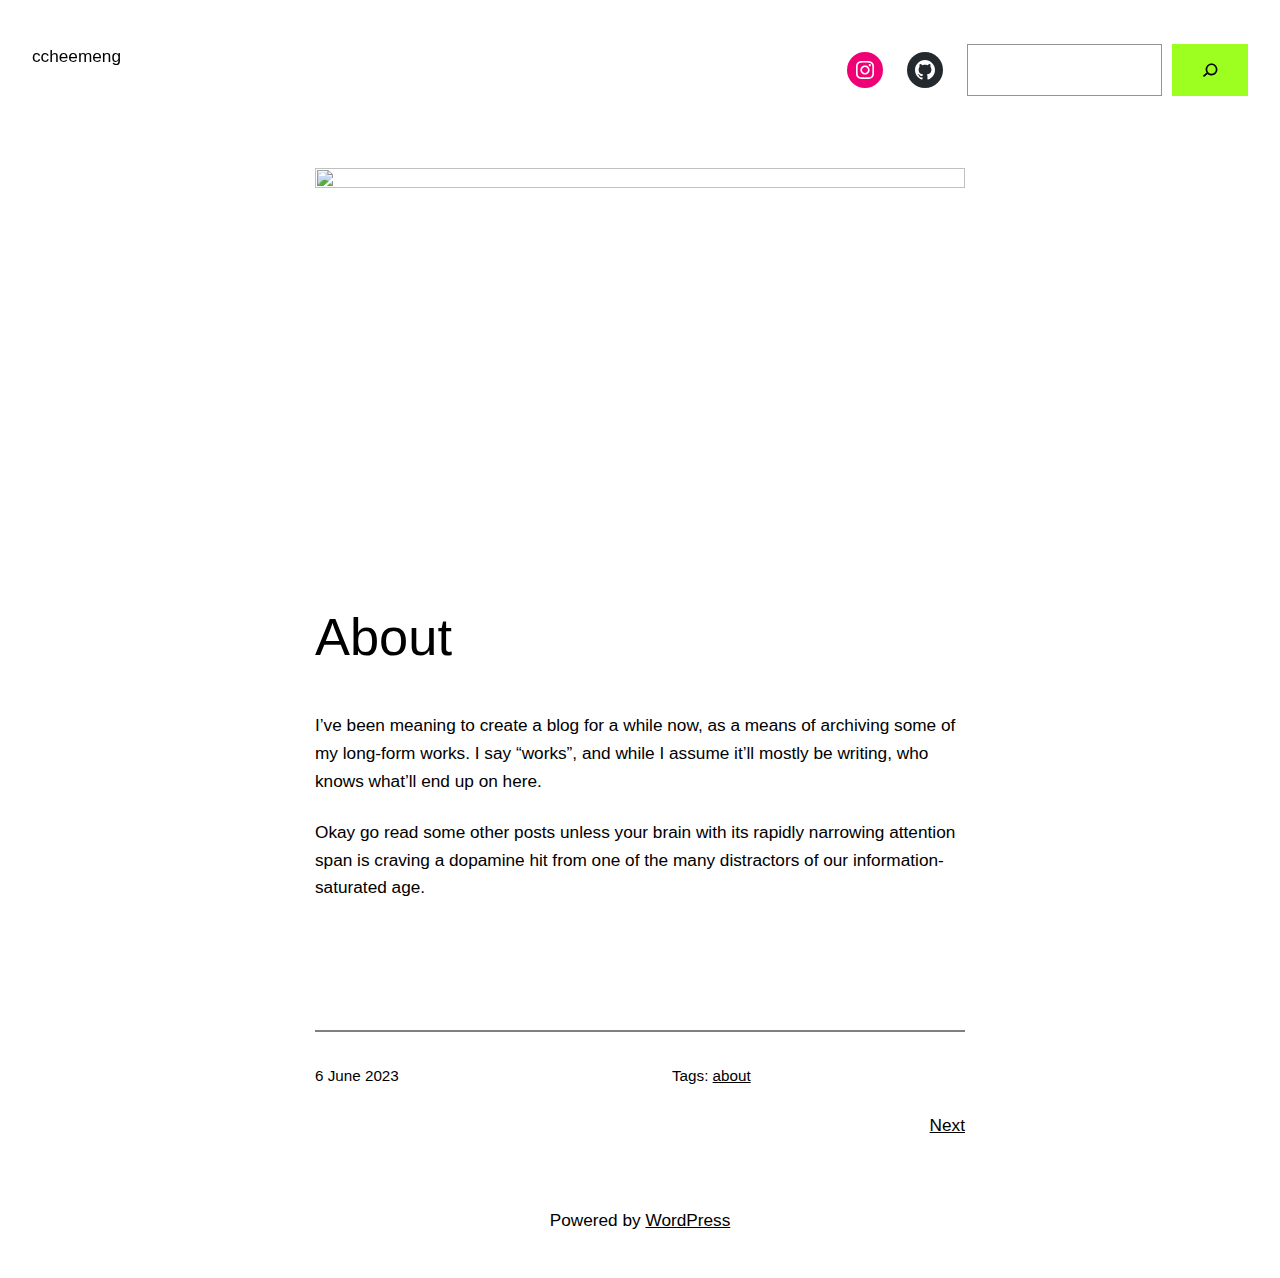
==== commit a8d9eed6: "Add files via upload" ====
--- a/about.html
+++ b/about.html
@@ -12,7 +12,7 @@
                 "settings_hover_icon": './wp-content/plugins/export-wp-page-to-static-html/admin/images/settings_hover.png'
             };
             /* ]]\> */
-        </script>         <script src='./js/navigation-view.min.js' id='wp-block-navigation-view-js'></script> <script src='./js/navigation-view-modal.min.js' id='wp-block-navigation-view-2-js'></script> <link rel="https://api.w.org/" href="./wp-json/" /><link rel="alternate" type="application/json" href="./wp-json/wp/v2/posts/30" /><link rel="EditURI" type="application/rsd+xml" title="RSD" href="./xmlrpc.php?rsd" /> <link rel="wlwmanifest" type="application/wlwmanifest+xml" href="./wp-includes/wlwmanifest.xml" /> <meta name="generator" content="WordPress 6.2.2" /> <link rel="canonical" href="./about/" /> <link rel='shortlink' href='./?p=30' /> <link rel="alternate" type="application/json+oembed" href="./wp-json/oembed/1.0/embed?url=http%3A%2F%2Flocalhost%2Fccheemeng%2F2023%2F06%2F06%2Fabout%2F" /> <link rel="alternate" type="text/xml+oembed" href="./wp-json/oembed/1.0/embed?url=http%3A%2F%2Flocalhost%2Fccheemeng%2F2023%2F06%2F06%2Fabout%2F&#038;format=xml" /> </head>  <body class="post-template-default single single-post postid-30 single-format-standard wp-embed-responsive"> <svg xmlns="http://www.w3.org/2000/svg" viewbox="0 0 0 0" width="0" height="0" focusable="false" role="none" style="visibility: hidden; position: absolute; left: -9999px; overflow: hidden;" ><defs><filter id="wp-duotone-dark-grayscale"><fecolormatrix color-interpolation-filters="sRGB" type="matrix" values=" .299 .587 .114 0 0 .299 .587 .114 0 0 .299 .587 .114 0 0 .299 .587 .114 0 0 " /><fecomponenttransfer color-interpolation-filters="sRGB" ><fefuncr type="table" tablevalues="0 0.49803921568627" /><fefuncg type="table" tablevalues="0 0.49803921568627" /><fefuncb type="table" tablevalues="0 0.49803921568627" /><fefunca type="table" tablevalues="1 1" /></fecomponenttransfer><fecomposite in2="SourceGraphic" operator="in" /></filter></defs></svg><svg xmlns="http://www.w3.org/2000/svg" viewbox="0 0 0 0" width="0" height="0" focusable="false" role="none" style="visibility: hidden; position: absolute; left: -9999px; overflow: hidden;" ><defs><filter id="wp-duotone-grayscale"><fecolormatrix color-interpolation-filters="sRGB" type="matrix" values=" .299 .587 .114 0 0 .299 .587 .114 0 0 .299 .587 .114 0 0 .299 .587 .114 0 0 " /><fecomponenttransfer color-interpolation-filters="sRGB" ><fefuncr type="table" tablevalues="0 1" /><fefuncg type="table" tablevalues="0 1" /><fefuncb type="table" tablevalues="0 1" /><fefunca type="table" tablevalues="1 1" /></fecomponenttransfer><fecomposite in2="SourceGraphic" operator="in" /></filter></defs></svg><svg xmlns="http://www.w3.org/2000/svg" viewbox="0 0 0 0" width="0" height="0" focusable="false" role="none" style="visibility: hidden; position: absolute; left: -9999px; overflow: hidden;" ><defs><filter id="wp-duotone-purple-yellow"><fecolormatrix color-interpolation-filters="sRGB" type="matrix" values=" .299 .587 .114 0 0 .299 .587 .114 0 0 .299 .587 .114 0 0 .299 .587 .114 0 0 " /><fecomponenttransfer color-interpolation-filters="sRGB" ><fefuncr type="table" tablevalues="0.54901960784314 0.98823529411765" /><fefuncg type="table" tablevalues="0 1" /><fefuncb type="table" tablevalues="0.71764705882353 0.25490196078431" /><fefunca type="table" tablevalues="1 1" /></fecomponenttransfer><fecomposite in2="SourceGraphic" operator="in" /></filter></defs></svg><svg xmlns="http://www.w3.org/2000/svg" viewbox="0 0 0 0" width="0" height="0" focusable="false" role="none" style="visibility: hidden; position: absolute; left: -9999px; overflow: hidden;" ><defs><filter id="wp-duotone-blue-red"><fecolormatrix color-interpolation-filters="sRGB" type="matrix" values=" .299 .587 .114 0 0 .299 .587 .114 0 0 .299 .587 .114 0 0 .299 .587 .114 0 0 " /><fecomponenttransfer color-interpolation-filters="sRGB" ><fefuncr type="table" tablevalues="0 1" /><fefuncg type="table" tablevalues="0 0.27843137254902" /><fefuncb type="table" tablevalues="0.5921568627451 0.27843137254902" /><fefunca type="table" tablevalues="1 1" /></fecomponenttransfer><fecomposite in2="SourceGraphic" operator="in" /></filter></defs></svg><svg xmlns="http://www.w3.org/2000/svg" viewbox="0 0 0 0" width="0" height="0" focusable="false" role="none" style="visibility: hidden; position: absolute; left: -9999px; overflow: hidden;" ><defs><filter id="wp-duotone-midnight"><fecolormatrix color-interpolation-filters="sRGB" type="matrix" values=" .299 .587 .114 0 0 .299 .587 .114 0 0 .299 .587 .114 0 0 .299 .587 .114 0 0 " /><fecomponenttransfer color-interpolation-filters="sRGB" ><fefuncr type="table" tablevalues="0 0" /><fefuncg type="table" tablevalues="0 0.64705882352941" /><fefuncb type="table" tablevalues="0 1" /><fefunca type="table" tablevalues="1 1" /></fecomponenttransfer><fecomposite in2="SourceGraphic" operator="in" /></filter></defs></svg><svg xmlns="http://www.w3.org/2000/svg" viewbox="0 0 0 0" width="0" height="0" focusable="false" role="none" style="visibility: hidden; position: absolute; left: -9999px; overflow: hidden;" ><defs><filter id="wp-duotone-magenta-yellow"><fecolormatrix color-interpolation-filters="sRGB" type="matrix" values=" .299 .587 .114 0 0 .299 .587 .114 0 0 .299 .587 .114 0 0 .299 .587 .114 0 0 " /><fecomponenttransfer color-interpolation-filters="sRGB" ><fefuncr type="table" tablevalues="0.78039215686275 1" /><fefuncg type="table" tablevalues="0 0.94901960784314" /><fefuncb type="table" tablevalues="0.35294117647059 0.47058823529412" /><fefunca type="table" tablevalues="1 1" /></fecomponenttransfer><fecomposite in2="SourceGraphic" operator="in" /></filter></defs></svg><svg xmlns="http://www.w3.org/2000/svg" viewbox="0 0 0 0" width="0" height="0" focusable="false" role="none" style="visibility: hidden; position: absolute; left: -9999px; overflow: hidden;" ><defs><filter id="wp-duotone-purple-green"><fecolormatrix color-interpolation-filters="sRGB" type="matrix" values=" .299 .587 .114 0 0 .299 .587 .114 0 0 .299 .587 .114 0 0 .299 .587 .114 0 0 " /><fecomponenttransfer color-interpolation-filters="sRGB" ><fefuncr type="table" tablevalues="0.65098039215686 0.40392156862745" /><fefuncg type="table" tablevalues="0 1" /><fefuncb type="table" tablevalues="0.44705882352941 0.4" /><fefunca type="table" tablevalues="1 1" /></fecomponenttransfer><fecomposite in2="SourceGraphic" operator="in" /></filter></defs></svg><svg xmlns="http://www.w3.org/2000/svg" viewbox="0 0 0 0" width="0" height="0" focusable="false" role="none" style="visibility: hidden; position: absolute; left: -9999px; overflow: hidden;" ><defs><filter id="wp-duotone-blue-orange"><fecolormatrix color-interpolation-filters="sRGB" type="matrix" values=" .299 .587 .114 0 0 .299 .587 .114 0 0 .299 .587 .114 0 0 .299 .587 .114 0 0 " /><fecomponenttransfer color-interpolation-filters="sRGB" ><fefuncr type="table" tablevalues="0.098039215686275 1" /><fefuncg type="table" tablevalues="0 0.66274509803922" /><fefuncb type="table" tablevalues="0.84705882352941 0.41960784313725" /><fefunca type="table" tablevalues="1 1" /></fecomponenttransfer><fecomposite in2="SourceGraphic" operator="in" /></filter></defs></svg> <div class="wp-site-blocks"><header class="wp-block-template-part"> <div class="wp-block-group is-layout-flow wp-container-16 is-position-sticky"> <div class="wp-block-columns is-layout-flex wp-container-14"> <div class="wp-block-column is-layout-flow" style="flex-basis:100%"> <div class="wp-block-columns is-layout-flex wp-container-12"> <div class="wp-block-column is-layout-flow" style="flex-basis:100%"> <div class="wp-block-columns is-layout-flex wp-container-10"> <div class="wp-block-column has-global-padding is-layout-constrained"> <div class="wp-block-group is-nowrap is-layout-flex wp-container-3"><h1 class="wp-block-site-title"><a href="./index.html" target="_self" rel="home">ccheemeng</a></h1>  <nav class="is-responsive wp-block-navigation is-layout-flex" aria-label="Navigation 8"><button aria-haspopup="true" aria-label="Open menu" class="wp-block-navigation__responsive-container-open" data-micromodal-trigger="modal-1"><svg width="24" height="24" xmlns="http://www.w3.org/2000/svg" viewbox="0 0 24 24" aria-hidden="true" focusable="false"><rect x="4" y="7.5" width="16" height="1.5" /><rect x="4" y="15" width="16" height="1.5" /></svg></button> 			<div class="wp-block-navigation__responsive-container" style="" id="modal-1"> 				<div class="wp-block-navigation__responsive-close" tabindex="-1" data-micromodal-close> 					<div class="wp-block-navigation__responsive-dialog" aria-label="Menu"> 							<button aria-label="Close menu" data-micromodal-close class="wp-block-navigation__responsive-container-close"><svg xmlns="http://www.w3.org/2000/svg" viewbox="0 0 24 24" width="24" height="24" aria-hidden="true" focusable="false"><path d="M13 11.8l6.1-6.3-1-1-6.1 6.2-6.1-6.2-1 1 6.1 6.3-6.5 6.7 1 1 6.5-6.6 6.5 6.6 1-1z"></path></svg></button> 						<div class="wp-block-navigation__responsive-container-content" id="modal-1-content"> 							 						</div> 					</div> 				</div> 			</div></nav></div> </div>    <div class="wp-block-column has-global-padding is-layout-constrained"> <div class="wp-block-group is-content-justification-right is-nowrap is-layout-flex wp-container-8"> <ul class="wp-block-social-links is-layout-flex"><li class="wp-social-link wp-social-link-instagram wp-block-social-link"><a href="https://instagram.com/chee._.meng" class="wp-block-social-link-anchor"><svg width="24" height="24" viewbox="0 0 24 24" version="1.1" xmlns="http://www.w3.org/2000/svg" aria-hidden="true" focusable="false"><path d="M12,4.622c2.403,0,2.688,0.009,3.637,0.052c0.877,0.04,1.354,0.187,1.671,0.31c0.42,0.163,0.72,0.358,1.035,0.673 c0.315,0.315,0.51,0.615,0.673,1.035c0.123,0.317,0.27,0.794,0.31,1.671c0.043,0.949,0.052,1.234,0.052,3.637 s-0.009,2.688-0.052,3.637c-0.04,0.877-0.187,1.354-0.31,1.671c-0.163,0.42-0.358,0.72-0.673,1.035 c-0.315,0.315-0.615,0.51-1.035,0.673c-0.317,0.123-0.794,0.27-1.671,0.31c-0.949,0.043-1.233,0.052-3.637,0.052 s-2.688-0.009-3.637-0.052c-0.877-0.04-1.354-0.187-1.671-0.31c-0.42-0.163-0.72-0.358-1.035-0.673 c-0.315-0.315-0.51-0.615-0.673-1.035c-0.123-0.317-0.27-0.794-0.31-1.671C4.631,14.688,4.622,14.403,4.622,12 s0.009-2.688,0.052-3.637c0.04-0.877,0.187-1.354,0.31-1.671c0.163-0.42,0.358-0.72,0.673-1.035 c0.315-0.315,0.615-0.51,1.035-0.673c0.317-0.123,0.794-0.27,1.671-0.31C9.312,4.631,9.597,4.622,12,4.622 M12,3 C9.556,3,9.249,3.01,8.289,3.054C7.331,3.098,6.677,3.25,6.105,3.472C5.513,3.702,5.011,4.01,4.511,4.511 c-0.5,0.5-0.808,1.002-1.038,1.594C3.25,6.677,3.098,7.331,3.054,8.289C3.01,9.249,3,9.556,3,12c0,2.444,0.01,2.751,0.054,3.711 c0.044,0.958,0.196,1.612,0.418,2.185c0.23,0.592,0.538,1.094,1.038,1.594c0.5,0.5,1.002,0.808,1.594,1.038 c0.572,0.222,1.227,0.375,2.185,0.418C9.249,20.99,9.556,21,12,21s2.751-0.01,3.711-0.054c0.958-0.044,1.612-0.196,2.185-0.418 c0.592-0.23,1.094-0.538,1.594-1.038c0.5-0.5,0.808-1.002,1.038-1.594c0.222-0.572,0.375-1.227,0.418-2.185 C20.99,14.751,21,14.444,21,12s-0.01-2.751-0.054-3.711c-0.044-0.958-0.196-1.612-0.418-2.185c-0.23-0.592-0.538-1.094-1.038-1.594 c-0.5-0.5-1.002-0.808-1.594-1.038c-0.572-0.222-1.227-0.375-2.185-0.418C14.751,3.01,14.444,3,12,3L12,3z M12,7.378 c-2.552,0-4.622,2.069-4.622,4.622S9.448,16.622,12,16.622s4.622-2.069,4.622-4.622S14.552,7.378,12,7.378z M12,15 c-1.657,0-3-1.343-3-3s1.343-3,3-3s3,1.343,3,3S13.657,15,12,15z M16.804,6.116c-0.596,0-1.08,0.484-1.08,1.08 s0.484,1.08,1.08,1.08c0.596,0,1.08-0.484,1.08-1.08S17.401,6.116,16.804,6.116z"></path></svg><span class="wp-block-social-link-label screen-reader-text">Instagram</span></a></li></ul>    <ul class="wp-block-social-links is-layout-flex"><li class="wp-social-link wp-social-link-github wp-block-social-link"><a href="https://github.com/ccheemeng" class="wp-block-social-link-anchor"><svg width="24" height="24" viewbox="0 0 24 24" version="1.1" xmlns="http://www.w3.org/2000/svg" aria-hidden="true" focusable="false"><path d="M12,2C6.477,2,2,6.477,2,12c0,4.419,2.865,8.166,6.839,9.489c0.5,0.09,0.682-0.218,0.682-0.484 c0-0.236-0.009-0.866-0.014-1.699c-2.782,0.602-3.369-1.34-3.369-1.34c-0.455-1.157-1.11-1.465-1.11-1.465 c-0.909-0.62,0.069-0.608,0.069-0.608c1.004,0.071,1.532,1.03,1.532,1.03c0.891,1.529,2.341,1.089,2.91,0.833 c0.091-0.647,0.349-1.086,0.635-1.337c-2.22-0.251-4.555-1.111-4.555-4.943c0-1.091,0.39-1.984,1.03-2.682 C6.546,8.54,6.202,7.524,6.746,6.148c0,0,0.84-0.269,2.75,1.025C10.295,6.95,11.15,6.84,12,6.836 c0.85,0.004,1.705,0.114,2.504,0.336c1.909-1.294,2.748-1.025,2.748-1.025c0.546,1.376,0.202,2.394,0.1,2.646 c0.64,0.699,1.026,1.591,1.026,2.682c0,3.841-2.337,4.687-4.565,4.935c0.359,0.307,0.679,0.917,0.679,1.852 c0,1.335-0.012,2.415-0.012,2.741c0,0.269,0.18,0.579,0.688,0.481C19.138,20.161,22,16.416,22,12C22,6.477,17.523,2,12,2z"></path></svg><span class="wp-block-social-link-label screen-reader-text">GitHub</span></a></li></ul>   <form role="search" method="get" action="./" class="wp-block-search__button-outside wp-block-search__icon-button wp-block-search"><label for="wp-block-search__input-7" class="wp-block-search__label screen-reader-text">Search</label><div class="wp-block-search__inside-wrapper"  style="width: 100%"><input type="search" id="wp-block-search__input-7" class="wp-block-search__input" name="s" value="" placeholder=""  required /><button type="submit" class="wp-block-search__button has-icon wp-element-button"  aria-label="Search"><svg class="search-icon" viewbox="0 0 24 24" width="24" height="24"> 					<path d="M13.5 6C10.5 6 8 8.5 8 11.5c0 1.1.3 2.1.9 3l-3.4 3 1 1.1 3.4-2.9c1 .9 2.2 1.4 3.6 1.4 3 0 5.5-2.5 5.5-5.5C19 8.5 16.5 6 13.5 6zm0 9.5c-2.2 0-4-1.8-4-4s1.8-4 4-4 4 1.8 4 4-1.8 4-4 4z"></path> 				</svg></button></div></form></div> </div> </div> </div> </div> </div> </div> </div> </header>   <main class="wp-block-group has-global-padding is-layout-constrained" style="margin-top:var(--wp--preset--spacing--50)"> <div class="wp-block-group has-global-padding is-layout-constrained"><figure style="margin-bottom:var(--wp--preset--spacing--50);margin-top:0px;" class="alignwide wp-block-post-featured-image"><img width="4000" height="2250" src="./images/2023-06-edit.jpg" class="attachment-post-thumbnail size-post-thumbnail wp-post-image" alt="" decoding="async" /></figure>  <h1 style="margin-bottom:var(--wp--preset--spacing--40);" class="wp-block-post-title">About</h1></div>   <div class="entry-content wp-block-post-content has-global-padding is-layout-constrained"> <p>I&#8217;ve been meaning to create a blog for a while now, as a means of archiving some of my long-form works. I say &#8220;works&#8221;, and while I assume it&#8217;ll mostly be writing, who knows what&#8217;ll end up on here.</p>    <p>This is not an About page, it&#8217;s an About post. After fiddling for too long with WordPress&#8217;s block editor for the Home page I couldn&#8217;t bring myself to do it again. Plus this way, I have a nice post to permanently pin to the top of the Home page.</p>    <p>I&#8217;ve decided to host this site on GitHub since I was already using it to backup and track versions of some code, but really I couldn&#8217;t stand the funny numbers WordPress.com adds to the end the free domain addresses. Who needs dynamic web pages anyway?</p>    <p>Okay go read some other posts unless your brain with its rapidly narrowing attention span is craving a dopamine hit from one of the many distractors of our information-saturated age.</p> </div>  <div class="wp-block-template-part"> <div style="height:0" aria-hidden="true" class="wp-block-spacer"></div>    <div class="wp-block-group has-global-padding is-layout-constrained" style="margin-top:var(--wp--preset--spacing--70)"> <hr class="wp-block-separator alignwide has-css-opacity is-style-wide"/>    <div class="wp-block-columns alignwide has-small-font-size is-layout-flex wp-container-24" style="margin-top:var(--wp--preset--spacing--30)"> <div class="wp-block-column is-layout-flow wp-container-20" style="flex-basis:50%"> <div class="wp-block-group is-layout-flex wp-container-19"><div class="wp-block-post-date"><time datetime="2023-06-06T17:54:53+01:00">6 June 2023</time></div></div> </div>    <div class="wp-block-column is-layout-flow wp-container-23"> <div class="wp-block-group is-layout-flex wp-container-22"> <div class="wp-block-group is-layout-flex wp-container-21"> <p>Tags:</p> </div> <div class="taxonomy-post_tag wp-block-post-terms"><a  rel="tag">about</a></div></div> </div> </div> </div> </div>   <div class="wp-block-columns is-layout-flex wp-container-28"> <div class="wp-block-column is-layout-flow"><div class="post-navigation-link-previous wp-block-post-navigation-link"></div></div>    <div class="wp-block-column is-layout-flow"><div class="post-navigation-link-next has-text-align-right wp-block-post-navigation-link"><a href="./contradictory-city-beautiful.html" rel="next">Next</a></div></div> </div> </main>   <footer class="wp-block-template-part"> <div class="wp-block-group has-global-padding is-layout-constrained"> <div class="wp-block-group alignwide is-content-justification-center is-layout-flex wp-container-30" style="padding-top:var(--wp--preset--spacing--40)"> <p class="has-text-align-right">Powered by <a rel="nofollow" href="#">WordPress</a> </p> </div> </div> </footer></div>  		<style id="skip-link-styles"> 		.skip-link.screen-reader-text { 			border: 0; 			clip: rect(1px,1px,1px,1px); 			clip-path: inset(50%); 			height: 1px; 			margin: -1px; 			overflow: hidden; 			padding: 0; 			position: absolute !important; 			width: 1px; 			word-wrap: normal !important; 		}  		.skip-link.screen-reader-text:focus { 			background-color: #eee; 			clip: auto !important; 			clip-path: none; 			color: #444; 			display: block; 			font-size: 1em; 			height: auto; 			left: 5px; 			line-height: normal; 			padding: 15px 23px 14px; 			text-decoration: none; 			top: 5px; 			width: auto; 			z-index: 100000; 		} 	</style> 		<script>
+        </script>         <script src='./js/navigation-view.min.js' id='wp-block-navigation-view-js'></script> <script src='./js/navigation-view-modal.min.js' id='wp-block-navigation-view-2-js'></script> <link rel="https://api.w.org/" href="./wp-json/" /><link rel="alternate" type="application/json" href="./wp-json/wp/v2/posts/30" /><link rel="EditURI" type="application/rsd+xml" title="RSD" href="./xmlrpc.php?rsd" /> <link rel="wlwmanifest" type="application/wlwmanifest+xml" href="./wp-includes/wlwmanifest.xml" /> <meta name="generator" content="WordPress 6.2.2" /> <link rel="canonical" href="./about/" /> <link rel='shortlink' href='./?p=30' /> <link rel="alternate" type="application/json+oembed" href="./wp-json/oembed/1.0/embed?url=http%3A%2F%2Flocalhost%2Fccheemeng%2F2023%2F06%2F06%2Fabout%2F" /> <link rel="alternate" type="text/xml+oembed" href="./wp-json/oembed/1.0/embed?url=http%3A%2F%2Flocalhost%2Fccheemeng%2F2023%2F06%2F06%2Fabout%2F&#038;format=xml" /> </head>  <body class="post-template-default single single-post postid-30 single-format-standard wp-embed-responsive"> <svg xmlns="http://www.w3.org/2000/svg" viewbox="0 0 0 0" width="0" height="0" focusable="false" role="none" style="visibility: hidden; position: absolute; left: -9999px; overflow: hidden;" ><defs><filter id="wp-duotone-dark-grayscale"><fecolormatrix color-interpolation-filters="sRGB" type="matrix" values=" .299 .587 .114 0 0 .299 .587 .114 0 0 .299 .587 .114 0 0 .299 .587 .114 0 0 " /><fecomponenttransfer color-interpolation-filters="sRGB" ><fefuncr type="table" tablevalues="0 0.49803921568627" /><fefuncg type="table" tablevalues="0 0.49803921568627" /><fefuncb type="table" tablevalues="0 0.49803921568627" /><fefunca type="table" tablevalues="1 1" /></fecomponenttransfer><fecomposite in2="SourceGraphic" operator="in" /></filter></defs></svg><svg xmlns="http://www.w3.org/2000/svg" viewbox="0 0 0 0" width="0" height="0" focusable="false" role="none" style="visibility: hidden; position: absolute; left: -9999px; overflow: hidden;" ><defs><filter id="wp-duotone-grayscale"><fecolormatrix color-interpolation-filters="sRGB" type="matrix" values=" .299 .587 .114 0 0 .299 .587 .114 0 0 .299 .587 .114 0 0 .299 .587 .114 0 0 " /><fecomponenttransfer color-interpolation-filters="sRGB" ><fefuncr type="table" tablevalues="0 1" /><fefuncg type="table" tablevalues="0 1" /><fefuncb type="table" tablevalues="0 1" /><fefunca type="table" tablevalues="1 1" /></fecomponenttransfer><fecomposite in2="SourceGraphic" operator="in" /></filter></defs></svg><svg xmlns="http://www.w3.org/2000/svg" viewbox="0 0 0 0" width="0" height="0" focusable="false" role="none" style="visibility: hidden; position: absolute; left: -9999px; overflow: hidden;" ><defs><filter id="wp-duotone-purple-yellow"><fecolormatrix color-interpolation-filters="sRGB" type="matrix" values=" .299 .587 .114 0 0 .299 .587 .114 0 0 .299 .587 .114 0 0 .299 .587 .114 0 0 " /><fecomponenttransfer color-interpolation-filters="sRGB" ><fefuncr type="table" tablevalues="0.54901960784314 0.98823529411765" /><fefuncg type="table" tablevalues="0 1" /><fefuncb type="table" tablevalues="0.71764705882353 0.25490196078431" /><fefunca type="table" tablevalues="1 1" /></fecomponenttransfer><fecomposite in2="SourceGraphic" operator="in" /></filter></defs></svg><svg xmlns="http://www.w3.org/2000/svg" viewbox="0 0 0 0" width="0" height="0" focusable="false" role="none" style="visibility: hidden; position: absolute; left: -9999px; overflow: hidden;" ><defs><filter id="wp-duotone-blue-red"><fecolormatrix color-interpolation-filters="sRGB" type="matrix" values=" .299 .587 .114 0 0 .299 .587 .114 0 0 .299 .587 .114 0 0 .299 .587 .114 0 0 " /><fecomponenttransfer color-interpolation-filters="sRGB" ><fefuncr type="table" tablevalues="0 1" /><fefuncg type="table" tablevalues="0 0.27843137254902" /><fefuncb type="table" tablevalues="0.5921568627451 0.27843137254902" /><fefunca type="table" tablevalues="1 1" /></fecomponenttransfer><fecomposite in2="SourceGraphic" operator="in" /></filter></defs></svg><svg xmlns="http://www.w3.org/2000/svg" viewbox="0 0 0 0" width="0" height="0" focusable="false" role="none" style="visibility: hidden; position: absolute; left: -9999px; overflow: hidden;" ><defs><filter id="wp-duotone-midnight"><fecolormatrix color-interpolation-filters="sRGB" type="matrix" values=" .299 .587 .114 0 0 .299 .587 .114 0 0 .299 .587 .114 0 0 .299 .587 .114 0 0 " /><fecomponenttransfer color-interpolation-filters="sRGB" ><fefuncr type="table" tablevalues="0 0" /><fefuncg type="table" tablevalues="0 0.64705882352941" /><fefuncb type="table" tablevalues="0 1" /><fefunca type="table" tablevalues="1 1" /></fecomponenttransfer><fecomposite in2="SourceGraphic" operator="in" /></filter></defs></svg><svg xmlns="http://www.w3.org/2000/svg" viewbox="0 0 0 0" width="0" height="0" focusable="false" role="none" style="visibility: hidden; position: absolute; left: -9999px; overflow: hidden;" ><defs><filter id="wp-duotone-magenta-yellow"><fecolormatrix color-interpolation-filters="sRGB" type="matrix" values=" .299 .587 .114 0 0 .299 .587 .114 0 0 .299 .587 .114 0 0 .299 .587 .114 0 0 " /><fecomponenttransfer color-interpolation-filters="sRGB" ><fefuncr type="table" tablevalues="0.78039215686275 1" /><fefuncg type="table" tablevalues="0 0.94901960784314" /><fefuncb type="table" tablevalues="0.35294117647059 0.47058823529412" /><fefunca type="table" tablevalues="1 1" /></fecomponenttransfer><fecomposite in2="SourceGraphic" operator="in" /></filter></defs></svg><svg xmlns="http://www.w3.org/2000/svg" viewbox="0 0 0 0" width="0" height="0" focusable="false" role="none" style="visibility: hidden; position: absolute; left: -9999px; overflow: hidden;" ><defs><filter id="wp-duotone-purple-green"><fecolormatrix color-interpolation-filters="sRGB" type="matrix" values=" .299 .587 .114 0 0 .299 .587 .114 0 0 .299 .587 .114 0 0 .299 .587 .114 0 0 " /><fecomponenttransfer color-interpolation-filters="sRGB" ><fefuncr type="table" tablevalues="0.65098039215686 0.40392156862745" /><fefuncg type="table" tablevalues="0 1" /><fefuncb type="table" tablevalues="0.44705882352941 0.4" /><fefunca type="table" tablevalues="1 1" /></fecomponenttransfer><fecomposite in2="SourceGraphic" operator="in" /></filter></defs></svg><svg xmlns="http://www.w3.org/2000/svg" viewbox="0 0 0 0" width="0" height="0" focusable="false" role="none" style="visibility: hidden; position: absolute; left: -9999px; overflow: hidden;" ><defs><filter id="wp-duotone-blue-orange"><fecolormatrix color-interpolation-filters="sRGB" type="matrix" values=" .299 .587 .114 0 0 .299 .587 .114 0 0 .299 .587 .114 0 0 .299 .587 .114 0 0 " /><fecomponenttransfer color-interpolation-filters="sRGB" ><fefuncr type="table" tablevalues="0.098039215686275 1" /><fefuncg type="table" tablevalues="0 0.66274509803922" /><fefuncb type="table" tablevalues="0.84705882352941 0.41960784313725" /><fefunca type="table" tablevalues="1 1" /></fecomponenttransfer><fecomposite in2="SourceGraphic" operator="in" /></filter></defs></svg> <div class="wp-site-blocks"><header class="wp-block-template-part"> <div class="wp-block-group is-layout-flow wp-container-16 is-position-sticky"> <div class="wp-block-columns is-layout-flex wp-container-14"> <div class="wp-block-column is-layout-flow" style="flex-basis:100%"> <div class="wp-block-columns is-layout-flex wp-container-12"> <div class="wp-block-column is-layout-flow" style="flex-basis:100%"> <div class="wp-block-columns is-layout-flex wp-container-10"> <div class="wp-block-column has-global-padding is-layout-constrained"> <div class="wp-block-group is-nowrap is-layout-flex wp-container-3"><h1 class="wp-block-site-title"><a href="./index.html" target="_self" rel="home">ccheemeng</a></h1>  <nav class="is-responsive wp-block-navigation is-layout-flex" aria-label="Navigation 8"><button aria-haspopup="true" aria-label="Open menu" class="wp-block-navigation__responsive-container-open" data-micromodal-trigger="modal-1"><svg width="24" height="24" xmlns="http://www.w3.org/2000/svg" viewbox="0 0 24 24" aria-hidden="true" focusable="false"><rect x="4" y="7.5" width="16" height="1.5" /><rect x="4" y="15" width="16" height="1.5" /></svg></button> 			<div class="wp-block-navigation__responsive-container" style="" id="modal-1"> 				<div class="wp-block-navigation__responsive-close" tabindex="-1" data-micromodal-close> 					<div class="wp-block-navigation__responsive-dialog" aria-label="Menu"> 							<button aria-label="Close menu" data-micromodal-close class="wp-block-navigation__responsive-container-close"><svg xmlns="http://www.w3.org/2000/svg" viewbox="0 0 24 24" width="24" height="24" aria-hidden="true" focusable="false"><path d="M13 11.8l6.1-6.3-1-1-6.1 6.2-6.1-6.2-1 1 6.1 6.3-6.5 6.7 1 1 6.5-6.6 6.5 6.6 1-1z"></path></svg></button> 						<div class="wp-block-navigation__responsive-container-content" id="modal-1-content"> 							 						</div> 					</div> 				</div> 			</div></nav></div> </div>    <div class="wp-block-column has-global-padding is-layout-constrained"> <div class="wp-block-group is-content-justification-right is-nowrap is-layout-flex wp-container-8"> <ul class="wp-block-social-links is-layout-flex"><li class="wp-social-link wp-social-link-instagram wp-block-social-link"><a target="_blank" href="https://instagram.com/chee._.meng" class="wp-block-social-link-anchor"><svg width="24" height="24" viewbox="0 0 24 24" version="1.1" xmlns="http://www.w3.org/2000/svg" aria-hidden="true" focusable="false"><path d="M12,4.622c2.403,0,2.688,0.009,3.637,0.052c0.877,0.04,1.354,0.187,1.671,0.31c0.42,0.163,0.72,0.358,1.035,0.673 c0.315,0.315,0.51,0.615,0.673,1.035c0.123,0.317,0.27,0.794,0.31,1.671c0.043,0.949,0.052,1.234,0.052,3.637 s-0.009,2.688-0.052,3.637c-0.04,0.877-0.187,1.354-0.31,1.671c-0.163,0.42-0.358,0.72-0.673,1.035 c-0.315,0.315-0.615,0.51-1.035,0.673c-0.317,0.123-0.794,0.27-1.671,0.31c-0.949,0.043-1.233,0.052-3.637,0.052 s-2.688-0.009-3.637-0.052c-0.877-0.04-1.354-0.187-1.671-0.31c-0.42-0.163-0.72-0.358-1.035-0.673 c-0.315-0.315-0.51-0.615-0.673-1.035c-0.123-0.317-0.27-0.794-0.31-1.671C4.631,14.688,4.622,14.403,4.622,12 s0.009-2.688,0.052-3.637c0.04-0.877,0.187-1.354,0.31-1.671c0.163-0.42,0.358-0.72,0.673-1.035 c0.315-0.315,0.615-0.51,1.035-0.673c0.317-0.123,0.794-0.27,1.671-0.31C9.312,4.631,9.597,4.622,12,4.622 M12,3 C9.556,3,9.249,3.01,8.289,3.054C7.331,3.098,6.677,3.25,6.105,3.472C5.513,3.702,5.011,4.01,4.511,4.511 c-0.5,0.5-0.808,1.002-1.038,1.594C3.25,6.677,3.098,7.331,3.054,8.289C3.01,9.249,3,9.556,3,12c0,2.444,0.01,2.751,0.054,3.711 c0.044,0.958,0.196,1.612,0.418,2.185c0.23,0.592,0.538,1.094,1.038,1.594c0.5,0.5,1.002,0.808,1.594,1.038 c0.572,0.222,1.227,0.375,2.185,0.418C9.249,20.99,9.556,21,12,21s2.751-0.01,3.711-0.054c0.958-0.044,1.612-0.196,2.185-0.418 c0.592-0.23,1.094-0.538,1.594-1.038c0.5-0.5,0.808-1.002,1.038-1.594c0.222-0.572,0.375-1.227,0.418-2.185 C20.99,14.751,21,14.444,21,12s-0.01-2.751-0.054-3.711c-0.044-0.958-0.196-1.612-0.418-2.185c-0.23-0.592-0.538-1.094-1.038-1.594 c-0.5-0.5-1.002-0.808-1.594-1.038c-0.572-0.222-1.227-0.375-2.185-0.418C14.751,3.01,14.444,3,12,3L12,3z M12,7.378 c-2.552,0-4.622,2.069-4.622,4.622S9.448,16.622,12,16.622s4.622-2.069,4.622-4.622S14.552,7.378,12,7.378z M12,15 c-1.657,0-3-1.343-3-3s1.343-3,3-3s3,1.343,3,3S13.657,15,12,15z M16.804,6.116c-0.596,0-1.08,0.484-1.08,1.08 s0.484,1.08,1.08,1.08c0.596,0,1.08-0.484,1.08-1.08S17.401,6.116,16.804,6.116z"></path></svg><span class="wp-block-social-link-label screen-reader-text">Instagram</span></a></li></ul>    <ul class="wp-block-social-links is-layout-flex"><li class="wp-social-link wp-social-link-github wp-block-social-link"><a target="_blank" href="https://github.com/ccheemeng" class="wp-block-social-link-anchor"><svg width="24" height="24" viewbox="0 0 24 24" version="1.1" xmlns="http://www.w3.org/2000/svg" aria-hidden="true" focusable="false"><path d="M12,2C6.477,2,2,6.477,2,12c0,4.419,2.865,8.166,6.839,9.489c0.5,0.09,0.682-0.218,0.682-0.484 c0-0.236-0.009-0.866-0.014-1.699c-2.782,0.602-3.369-1.34-3.369-1.34c-0.455-1.157-1.11-1.465-1.11-1.465 c-0.909-0.62,0.069-0.608,0.069-0.608c1.004,0.071,1.532,1.03,1.532,1.03c0.891,1.529,2.341,1.089,2.91,0.833 c0.091-0.647,0.349-1.086,0.635-1.337c-2.22-0.251-4.555-1.111-4.555-4.943c0-1.091,0.39-1.984,1.03-2.682 C6.546,8.54,6.202,7.524,6.746,6.148c0,0,0.84-0.269,2.75,1.025C10.295,6.95,11.15,6.84,12,6.836 c0.85,0.004,1.705,0.114,2.504,0.336c1.909-1.294,2.748-1.025,2.748-1.025c0.546,1.376,0.202,2.394,0.1,2.646 c0.64,0.699,1.026,1.591,1.026,2.682c0,3.841-2.337,4.687-4.565,4.935c0.359,0.307,0.679,0.917,0.679,1.852 c0,1.335-0.012,2.415-0.012,2.741c0,0.269,0.18,0.579,0.688,0.481C19.138,20.161,22,16.416,22,12C22,6.477,17.523,2,12,2z"></path></svg><span class="wp-block-social-link-label screen-reader-text">GitHub</span></a></li></ul>   <form role="search" method="get" action="./" class="wp-block-search__button-outside wp-block-search__icon-button wp-block-search"><label for="wp-block-search__input-7" class="wp-block-search__label screen-reader-text">Search</label><div class="wp-block-search__inside-wrapper"  style="width: 100%"><input type="search" id="wp-block-search__input-7" class="wp-block-search__input" name="s" value="" placeholder=""  required /><button type="submit" class="wp-block-search__button has-icon wp-element-button"  aria-label="Search"><svg class="search-icon" viewbox="0 0 24 24" width="24" height="24"> 					<path d="M13.5 6C10.5 6 8 8.5 8 11.5c0 1.1.3 2.1.9 3l-3.4 3 1 1.1 3.4-2.9c1 .9 2.2 1.4 3.6 1.4 3 0 5.5-2.5 5.5-5.5C19 8.5 16.5 6 13.5 6zm0 9.5c-2.2 0-4-1.8-4-4s1.8-4 4-4 4 1.8 4 4-1.8 4-4 4z"></path> 				</svg></button></div></form></div> </div> </div> </div> </div> </div> </div> </div> </header>   <main class="wp-block-group has-global-padding is-layout-constrained" style="margin-top:var(--wp--preset--spacing--50)"> <div class="wp-block-group has-global-padding is-layout-constrained"><figure style="margin-bottom:var(--wp--preset--spacing--50);margin-top:0px;" class="alignwide wp-block-post-featured-image"><img width="4000" height="2250" src="./images/2023-06-edit.jpg" class="attachment-post-thumbnail size-post-thumbnail wp-post-image" alt="" decoding="async" /></figure>  <h1 style="margin-bottom:var(--wp--preset--spacing--40);" class="wp-block-post-title">About</h1></div>   <div class="entry-content wp-block-post-content has-global-padding is-layout-constrained"> <p>I&#8217;ve been meaning to create a blog for a while now, as a means of archiving some of my long-form works. I say &#8220;works&#8221;, and while I assume it&#8217;ll mostly be writing, who knows what&#8217;ll end up on here.</p>    <p>Okay go read some other posts unless your brain with its rapidly narrowing attention span is craving a dopamine hit from one of the many distractors of our information-saturated age.</p> </div>  <div class="wp-block-template-part"> <div style="height:0" aria-hidden="true" class="wp-block-spacer"></div>    <div class="wp-block-group has-global-padding is-layout-constrained" style="margin-top:var(--wp--preset--spacing--70)"> <hr class="wp-block-separator alignwide has-css-opacity is-style-wide"/>    <div class="wp-block-columns alignwide has-small-font-size is-layout-flex wp-container-24" style="margin-top:var(--wp--preset--spacing--30)"> <div class="wp-block-column is-layout-flow wp-container-20" style="flex-basis:50%"> <div class="wp-block-group is-layout-flex wp-container-19"><div class="wp-block-post-date"><time datetime="2023-06-06T17:54:53+01:00">6 June 2023</time></div></div> </div>    <div class="wp-block-column is-layout-flow wp-container-23"> <div class="wp-block-group is-layout-flex wp-container-22"> <div class="wp-block-group is-layout-flex wp-container-21"> <p>Tags:</p> </div> <div class="taxonomy-post_tag wp-block-post-terms"><a  rel="tag">about</a></div></div> </div> </div> </div> </div>   <div class="wp-block-columns is-layout-flex wp-container-28"> <div class="wp-block-column is-layout-flow"><div class="post-navigation-link-previous wp-block-post-navigation-link"></div></div>    <div class="wp-block-column is-layout-flow"><div class="post-navigation-link-next has-text-align-right wp-block-post-navigation-link"><a href="./contradictory-city-beautiful.html" rel="next">Next</a></div></div> </div> </main>   <footer class="wp-block-template-part"> <div class="wp-block-group has-global-padding is-layout-constrained"> <div class="wp-block-group alignwide is-content-justification-center is-layout-flex wp-container-30" style="padding-top:var(--wp--preset--spacing--40)"> <p class="has-text-align-right">Powered by <a rel="nofollow" href="#">WordPress</a> </p> </div> </div> </footer></div>  		<style id="skip-link-styles"> 		.skip-link.screen-reader-text { 			border: 0; 			clip: rect(1px,1px,1px,1px); 			clip-path: inset(50%); 			height: 1px; 			margin: -1px; 			overflow: hidden; 			padding: 0; 			position: absolute !important; 			width: 1px; 			word-wrap: normal !important; 		}  		.skip-link.screen-reader-text:focus { 			background-color: #eee; 			clip: auto !important; 			clip-path: none; 			color: #444; 			display: block; 			font-size: 1em; 			height: auto; 			left: 5px; 			line-height: normal; 			padding: 15px 23px 14px; 			text-decoration: none; 			top: 5px; 			width: auto; 			z-index: 100000; 		} 	</style> 		<script>
 	( function() {
 		var skipLinkTarget = document.querySelector( 'main' ),
 			sibling,
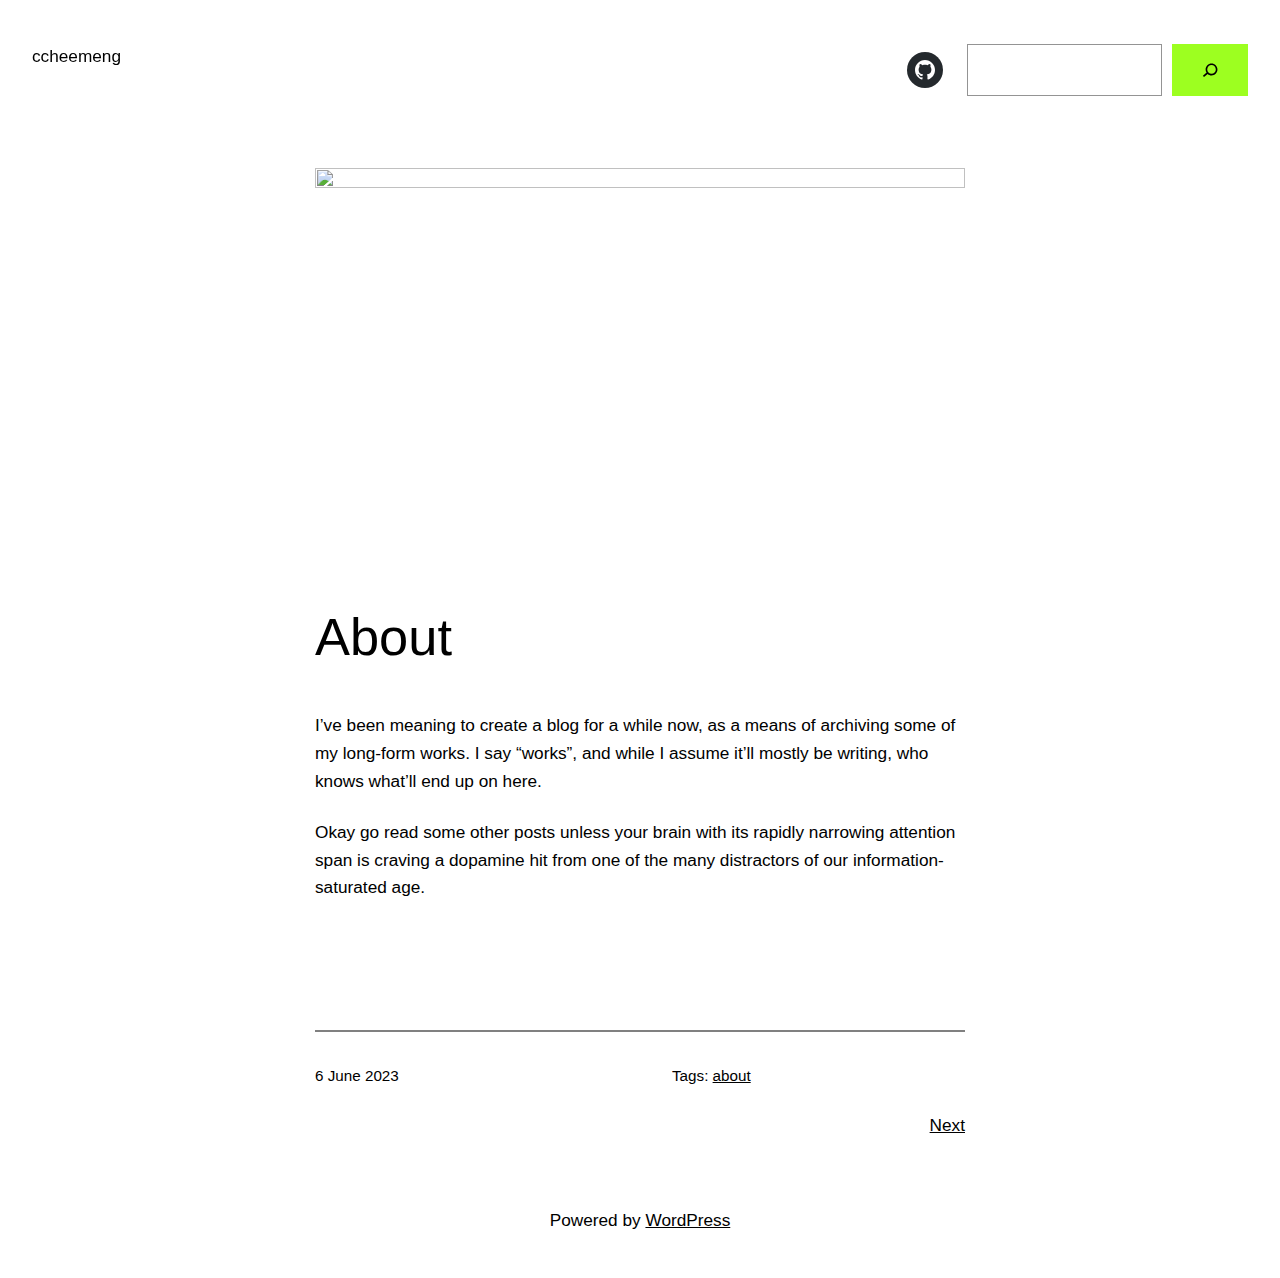
==== commit bceacbfb: "Add files via upload" ====
--- a/about.html
+++ b/about.html
@@ -1,52 +1,2313 @@
-<!DOCTYPE html> <html lang="en-GB"> <head> 	<meta charset="UTF-8" /> 	<meta name="viewport" content="width=device-width, initial-scale=1" /> <meta name='robots' content='max-image-preview:large' /> <title>About &#8211; ccheemeng</title> <link rel="alternate" type="application/rss+xml" title="ccheemeng &raquo; Feed" href="./feed/" /> <link rel="alternate" type="application/rss+xml" title="ccheemeng &raquo; Comments Feed" href="./comments/feed/" /> <link rel="alternate" type="application/rss+xml" title="ccheemeng &raquo; About Comments Feed" href="./about/feed/" /> <script>
-window._wpemojiSettings = {"baseUrl":"https:\/\/s.w.org\/images\/core\/emoji\/14.0.0\/72x72\/","ext":".png","svgUrl":"https:\/\/s.w.org\/images\/core\/emoji\/14.0.0\/svg\/","svgExt":".svg","source":{"concatemoji":".\/wp-includes\/js\/wp-emoji-release.min.js?ver=6.2.2"}};
-/*! This file is auto-generated */
-!function(e,a,t){var n,r,o,i=a.createElement("canvas"),p=i.getContext&&i.getContext("2d");function s(e,t){p.clearRect(0,0,i.width,i.height),p.fillText(e,0,0);e=i.toDataURL();return p.clearRect(0,0,i.width,i.height),p.fillText(t,0,0),e===i.toDataURL()}function c(e){var t=a.createElement("script");t.src=e,t.defer=t.type="text/javascript",a.getElementsByTagName("head")[0].appendChild(t)}for(o=Array("flag","emoji"),t.supports={everything:!0,everythingExceptFlag:!0},r=0;r<o.length;r++)t.supports[o[r]]=function(e){if(p&&p.fillText)switch(p.textBaseline="top",p.font="600 32px Arial",e){case"flag":return s("\ud83c\udff3\ufe0f\u200d\u26a7\ufe0f","\ud83c\udff3\ufe0f\u200b\u26a7\ufe0f")?!1:!s("\ud83c\uddfa\ud83c\uddf3","\ud83c\uddfa\u200b\ud83c\uddf3")&&!s("\ud83c\udff4\udb40\udc67\udb40\udc62\udb40\udc65\udb40\udc6e\udb40\udc67\udb40\udc7f","\ud83c\udff4\u200b\udb40\udc67\u200b\udb40\udc62\u200b\udb40\udc65\u200b\udb40\udc6e\u200b\udb40\udc67\u200b\udb40\udc7f");case"emoji":return!s("\ud83e\udef1\ud83c\udffb\u200d\ud83e\udef2\ud83c\udfff","\ud83e\udef1\ud83c\udffb\u200b\ud83e\udef2\ud83c\udfff")}return!1}(o[r]),t.supports.everything=t.supports.everything&&t.supports[o[r]],"flag"!==o[r]&&(t.supports.everythingExceptFlag=t.supports.everythingExceptFlag&&t.supports[o[r]]);t.supports.everythingExceptFlag=t.supports.everythingExceptFlag&&!t.supports.flag,t.DOMReady=!1,t.readyCallback=function(){t.DOMReady=!0},t.supports.everything||(n=function(){t.readyCallback()},a.addEventListener?(a.addEventListener("DOMContentLoaded",n,!1),e.addEventListener("load",n,!1)):(e.attachEvent("onload",n),a.attachEvent("onreadystatechange",function(){"complete"===a.readyState&&t.readyCallback()})),(e=t.source||{}).concatemoji?c(e.concatemoji):e.wpemoji&&e.twemoji&&(c(e.twemoji),c(e.wpemoji)))}(window,document,window._wpemojiSettings);
-</script> <style> img.wp-smiley, img.emoji { 	display: inline !important; 	border: none !important; 	box-shadow: none !important; 	height: 1em !important; 	width: 1em !important; 	margin: 0 0.07em !important; 	vertical-align: -0.1em !important; 	background: none !important; 	padding: 0 !important; } </style> 	<style id='wp-block-site-title-inline-css'> .wp-block-site-title a{color:inherit} .wp-block-site-title{font-size: var(--wp--preset--font-size--medium);font-weight: normal;line-height: 1.4;} .wp-block-site-title a:where(:not(.wp-element-button)){text-decoration: none;} .wp-block-site-title a:where(:not(.wp-element-button)):hover{text-decoration: underline;} .wp-block-site-title a:where(:not(.wp-element-button)):focus{text-decoration: underline dashed;} .wp-block-site-title a:where(:not(.wp-element-button)):active{color: var(--wp--preset--color--secondary);text-decoration: none;} </style> <style id='wp-block-page-list-inline-css'> .wp-block-navigation .wp-block-page-list{align-items:var(--navigation-layout-align,initial);background-color:inherit;display:flex;flex-direction:var(--navigation-layout-direction,initial);flex-wrap:var(--navigation-layout-wrap,wrap);justify-content:var(--navigation-layout-justify,initial)}.wp-block-navigation .wp-block-navigation-item{background-color:inherit} </style> <link rel='stylesheet' id='wp-block-navigation-css' href='./css/navigation-style.min.css' media='all' /> <style id='wp-block-navigation-inline-css'> .wp-block-navigation{font-size: var(--wp--preset--font-size--small);} .wp-block-navigation a:where(:not(.wp-element-button)){color: inherit;text-decoration: none;} .wp-block-navigation a:where(:not(.wp-element-button)):hover{text-decoration: underline;} .wp-block-navigation a:where(:not(.wp-element-button)):focus{text-decoration: underline dashed;} .wp-block-navigation a:where(:not(.wp-element-button)):active{text-decoration: none;} </style> <style id='wp-block-group-inline-css'> .wp-block-group{box-sizing:border-box} </style> <style id='wp-block-social-links-inline-css'> .wp-block-social-links{background:none;box-sizing:border-box;margin-left:0;padding-left:0;padding-right:0;text-indent:0}.wp-block-social-links .wp-social-link a,.wp-block-social-links .wp-social-link a:hover{border-bottom:0;box-shadow:none;text-decoration:none}.wp-block-social-links .wp-social-link a{padding:.25em}.wp-block-social-links .wp-social-link svg{height:1em;width:1em}.wp-block-social-links .wp-social-link span:not(.screen-reader-text){font-size:.65em;margin-left:.5em;margin-right:.5em}.wp-block-social-links.has-small-icon-size{font-size:16px}.wp-block-social-links,.wp-block-social-links.has-normal-icon-size{font-size:24px}.wp-block-social-links.has-large-icon-size{font-size:36px}.wp-block-social-links.has-huge-icon-size{font-size:48px}.wp-block-social-links.aligncenter{display:flex;justify-content:center}.wp-block-social-links.alignright{justify-content:flex-end}.wp-block-social-link{border-radius:9999px;display:block;height:auto;transition:transform .1s ease}@media (prefers-reduced-motion:reduce){.wp-block-social-link{transition-delay:0s;transition-duration:0s}}.wp-block-social-link a{align-items:center;display:flex;line-height:0;transition:transform .1s ease}.wp-block-social-link:hover{transform:scale(1.1)}.wp-block-social-links .wp-block-social-link .wp-block-social-link-anchor,.wp-block-social-links .wp-block-social-link .wp-block-social-link-anchor svg,.wp-block-social-links .wp-block-social-link .wp-block-social-link-anchor:active,.wp-block-social-links .wp-block-social-link .wp-block-social-link-anchor:hover,.wp-block-social-links .wp-block-social-link .wp-block-social-link-anchor:visited{fill:currentColor;color:currentColor}.wp-block-social-links:not(.is-style-logos-only) .wp-social-link{background-color:#f0f0f0;color:#444}.wp-block-social-links:not(.is-style-logos-only) .wp-social-link-amazon{background-color:#f90;color:#fff}.wp-block-social-links:not(.is-style-logos-only) .wp-social-link-bandcamp{background-color:#1ea0c3;color:#fff}.wp-block-social-links:not(.is-style-logos-only) .wp-social-link-behance{background-color:#0757fe;color:#fff}.wp-block-social-links:not(.is-style-logos-only) .wp-social-link-codepen{background-color:#1e1f26;color:#fff}.wp-block-social-links:not(.is-style-logos-only) .wp-social-link-deviantart{background-color:#02e49b;color:#fff}.wp-block-social-links:not(.is-style-logos-only) .wp-social-link-dribbble{background-color:#e94c89;color:#fff}.wp-block-social-links:not(.is-style-logos-only) .wp-social-link-dropbox{background-color:#4280ff;color:#fff}.wp-block-social-links:not(.is-style-logos-only) .wp-social-link-etsy{background-color:#f45800;color:#fff}.wp-block-social-links:not(.is-style-logos-only) .wp-social-link-facebook{background-color:#1778f2;color:#fff}.wp-block-social-links:not(.is-style-logos-only) .wp-social-link-fivehundredpx{background-color:#000;color:#fff}.wp-block-social-links:not(.is-style-logos-only) .wp-social-link-flickr{background-color:#0461dd;color:#fff}.wp-block-social-links:not(.is-style-logos-only) .wp-social-link-foursquare{background-color:#e65678;color:#fff}.wp-block-social-links:not(.is-style-logos-only) .wp-social-link-github{background-color:#24292d;color:#fff}.wp-block-social-links:not(.is-style-logos-only) .wp-social-link-goodreads{background-color:#eceadd;color:#382110}.wp-block-social-links:not(.is-style-logos-only) .wp-social-link-google{background-color:#ea4434;color:#fff}.wp-block-social-links:not(.is-style-logos-only) .wp-social-link-instagram{background-color:#f00075;color:#fff}.wp-block-social-links:not(.is-style-logos-only) .wp-social-link-lastfm{background-color:#e21b24;color:#fff}.wp-block-social-links:not(.is-style-logos-only) .wp-social-link-linkedin{background-color:#0d66c2;color:#fff}.wp-block-social-links:not(.is-style-logos-only) .wp-social-link-mastodon{background-color:#3288d4;color:#fff}.wp-block-social-links:not(.is-style-logos-only) .wp-social-link-medium{background-color:#02ab6c;color:#fff}.wp-block-social-links:not(.is-style-logos-only) .wp-social-link-meetup{background-color:#f6405f;color:#fff}.wp-block-social-links:not(.is-style-logos-only) .wp-social-link-patreon{background-color:#ff424d;color:#fff}.wp-block-social-links:not(.is-style-logos-only) .wp-social-link-pinterest{background-color:#e60122;color:#fff}.wp-block-social-links:not(.is-style-logos-only) .wp-social-link-pocket{background-color:#ef4155;color:#fff}.wp-block-social-links:not(.is-style-logos-only) .wp-social-link-reddit{background-color:#ff4500;color:#fff}.wp-block-social-links:not(.is-style-logos-only) .wp-social-link-skype{background-color:#0478d7;color:#fff}.wp-block-social-links:not(.is-style-logos-only) .wp-social-link-snapchat{stroke:#000;background-color:#fefc00;color:#fff}.wp-block-social-links:not(.is-style-logos-only) .wp-social-link-soundcloud{background-color:#ff5600;color:#fff}.wp-block-social-links:not(.is-style-logos-only) .wp-social-link-spotify{background-color:#1bd760;color:#fff}.wp-block-social-links:not(.is-style-logos-only) .wp-social-link-telegram{background-color:#2aabee;color:#fff}.wp-block-social-links:not(.is-style-logos-only) .wp-social-link-tiktok{background-color:#000;color:#fff}.wp-block-social-links:not(.is-style-logos-only) .wp-social-link-tumblr{background-color:#011835;color:#fff}.wp-block-social-links:not(.is-style-logos-only) .wp-social-link-twitch{background-color:#6440a4;color:#fff}.wp-block-social-links:not(.is-style-logos-only) .wp-social-link-twitter{background-color:#1da1f2;color:#fff}.wp-block-social-links:not(.is-style-logos-only) .wp-social-link-vimeo{background-color:#1eb7ea;color:#fff}.wp-block-social-links:not(.is-style-logos-only) .wp-social-link-vk{background-color:#4680c2;color:#fff}.wp-block-social-links:not(.is-style-logos-only) .wp-social-link-wordpress{background-color:#3499cd;color:#fff}.wp-block-social-links:not(.is-style-logos-only) .wp-social-link-whatsapp{background-color:#25d366;color:#fff}.wp-block-social-links:not(.is-style-logos-only) .wp-social-link-yelp{background-color:#d32422;color:#fff}.wp-block-social-links:not(.is-style-logos-only) .wp-social-link-youtube{background-color:red;color:#fff}.wp-block-social-links.is-style-logos-only .wp-social-link{background:none}.wp-block-social-links.is-style-logos-only .wp-social-link a{padding:0}.wp-block-social-links.is-style-logos-only .wp-social-link svg{height:1.25em;width:1.25em}.wp-block-social-links.is-style-logos-only .wp-social-link-amazon{color:#f90}.wp-block-social-links.is-style-logos-only .wp-social-link-bandcamp{color:#1ea0c3}.wp-block-social-links.is-style-logos-only .wp-social-link-behance{color:#0757fe}.wp-block-social-links.is-style-logos-only .wp-social-link-codepen{color:#1e1f26}.wp-block-social-links.is-style-logos-only .wp-social-link-deviantart{color:#02e49b}.wp-block-social-links.is-style-logos-only .wp-social-link-dribbble{color:#e94c89}.wp-block-social-links.is-style-logos-only .wp-social-link-dropbox{color:#4280ff}.wp-block-social-links.is-style-logos-only .wp-social-link-etsy{color:#f45800}.wp-block-social-links.is-style-logos-only .wp-social-link-facebook{color:#1778f2}.wp-block-social-links.is-style-logos-only .wp-social-link-fivehundredpx{color:#000}.wp-block-social-links.is-style-logos-only .wp-social-link-flickr{color:#0461dd}.wp-block-social-links.is-style-logos-only .wp-social-link-foursquare{color:#e65678}.wp-block-social-links.is-style-logos-only .wp-social-link-github{color:#24292d}.wp-block-social-links.is-style-logos-only .wp-social-link-goodreads{color:#382110}.wp-block-social-links.is-style-logos-only .wp-social-link-google{color:#ea4434}.wp-block-social-links.is-style-logos-only .wp-social-link-instagram{color:#f00075}.wp-block-social-links.is-style-logos-only .wp-social-link-lastfm{color:#e21b24}.wp-block-social-links.is-style-logos-only .wp-social-link-linkedin{color:#0d66c2}.wp-block-social-links.is-style-logos-only .wp-social-link-mastodon{color:#3288d4}.wp-block-social-links.is-style-logos-only .wp-social-link-medium{color:#02ab6c}.wp-block-social-links.is-style-logos-only .wp-social-link-meetup{color:#f6405f}.wp-block-social-links.is-style-logos-only .wp-social-link-patreon{color:#ff424d}.wp-block-social-links.is-style-logos-only .wp-social-link-pinterest{color:#e60122}.wp-block-social-links.is-style-logos-only .wp-social-link-pocket{color:#ef4155}.wp-block-social-links.is-style-logos-only .wp-social-link-reddit{color:#ff4500}.wp-block-social-links.is-style-logos-only .wp-social-link-skype{color:#0478d7}.wp-block-social-links.is-style-logos-only .wp-social-link-snapchat{stroke:#000;color:#fff}.wp-block-social-links.is-style-logos-only .wp-social-link-soundcloud{color:#ff5600}.wp-block-social-links.is-style-logos-only .wp-social-link-spotify{color:#1bd760}.wp-block-social-links.is-style-logos-only .wp-social-link-telegram{color:#2aabee}.wp-block-social-links.is-style-logos-only .wp-social-link-tiktok{color:#000}.wp-block-social-links.is-style-logos-only .wp-social-link-tumblr{color:#011835}.wp-block-social-links.is-style-logos-only .wp-social-link-twitch{color:#6440a4}.wp-block-social-links.is-style-logos-only .wp-social-link-twitter{color:#1da1f2}.wp-block-social-links.is-style-logos-only .wp-social-link-vimeo{color:#1eb7ea}.wp-block-social-links.is-style-logos-only .wp-social-link-vk{color:#4680c2}.wp-block-social-links.is-style-logos-only .wp-social-link-whatsapp{color:#25d366}.wp-block-social-links.is-style-logos-only .wp-social-link-wordpress{color:#3499cd}.wp-block-social-links.is-style-logos-only .wp-social-link-yelp{color:#d32422}.wp-block-social-links.is-style-logos-only .wp-social-link-youtube{color:red}.wp-block-social-links.is-style-pill-shape .wp-social-link{width:auto}.wp-block-social-links.is-style-pill-shape .wp-social-link a{padding-left:.66667em;padding-right:.66667em} </style> <style id='wp-block-search-inline-css'> .wp-block-search__button{margin-left:.625em;word-break:normal}.wp-block-search__button.has-icon{line-height:0}.wp-block-search__button svg{fill:currentColor;min-height:1.5em;min-width:1.5em;vertical-align:text-bottom}:where(.wp-block-search__button){border:1px solid #ccc;padding:.375em .625em}.wp-block-search__inside-wrapper{display:flex;flex:auto;flex-wrap:nowrap;max-width:100%}.wp-block-search__label{width:100%}.wp-block-search__input{border:1px solid #949494;flex-grow:1;margin-left:0;margin-right:0;min-width:3em;padding:8px;text-decoration:unset!important}.wp-block-search.wp-block-search__button-only .wp-block-search__button{margin-left:0}:where(.wp-block-search__button-inside .wp-block-search__inside-wrapper){border:1px solid #949494;padding:4px}:where(.wp-block-search__button-inside .wp-block-search__inside-wrapper) .wp-block-search__input{border:none;border-radius:0;padding:0 0 0 .25em}:where(.wp-block-search__button-inside .wp-block-search__inside-wrapper) .wp-block-search__input:focus{outline:none}:where(.wp-block-search__button-inside .wp-block-search__inside-wrapper) :where(.wp-block-search__button){padding:.125em .5em}.wp-block-search.aligncenter .wp-block-search__inside-wrapper{margin:auto} </style> <style id='wp-block-columns-inline-css'> .wp-block-columns{align-items:normal!important;box-sizing:border-box;display:flex;flex-wrap:wrap!important;margin-bottom:1.75em}@media (min-width:782px){.wp-block-columns{flex-wrap:nowrap!important}}.wp-block-columns.are-vertically-aligned-top{align-items:flex-start}.wp-block-columns.are-vertically-aligned-center{align-items:center}.wp-block-columns.are-vertically-aligned-bottom{align-items:flex-end}@media (max-width:781px){.wp-block-columns:not(.is-not-stacked-on-mobile)>.wp-block-column{flex-basis:100%!important}}@media (min-width:782px){.wp-block-columns:not(.is-not-stacked-on-mobile)>.wp-block-column{flex-basis:0;flex-grow:1}.wp-block-columns:not(.is-not-stacked-on-mobile)>.wp-block-column[style*=flex-basis]{flex-grow:0}}.wp-block-columns.is-not-stacked-on-mobile{flex-wrap:nowrap!important}.wp-block-columns.is-not-stacked-on-mobile>.wp-block-column{flex-basis:0;flex-grow:1}.wp-block-columns.is-not-stacked-on-mobile>.wp-block-column[style*=flex-basis]{flex-grow:0}:where(.wp-block-columns.has-background){padding:1.25em 2.375em}.wp-block-column{flex-grow:1;min-width:0;overflow-wrap:break-word;word-break:break-word}.wp-block-column.is-vertically-aligned-top{align-self:flex-start}.wp-block-column.is-vertically-aligned-center{align-self:center}.wp-block-column.is-vertically-aligned-bottom{align-self:flex-end}.wp-block-column.is-vertically-aligned-bottom,.wp-block-column.is-vertically-aligned-center,.wp-block-column.is-vertically-aligned-top{width:100%} </style> <style id='wp-block-post-featured-image-inline-css'> .wp-block-post-featured-image{margin-left:0;margin-right:0}.wp-block-post-featured-image a{display:block}.wp-block-post-featured-image img{box-sizing:border-box;height:auto;max-width:100%;vertical-align:bottom;width:100%}.wp-block-post-featured-image.alignfull img,.wp-block-post-featured-image.alignwide img{width:100%}.wp-block-post-featured-image .wp-block-post-featured-image__overlay.has-background-dim{background-color:#000;inset:0;position:absolute}.wp-block-post-featured-image{position:relative}.wp-block-post-featured-image .wp-block-post-featured-image__overlay.has-background-gradient{background-color:transparent}.wp-block-post-featured-image .wp-block-post-featured-image__overlay.has-background-dim-0{opacity:0}.wp-block-post-featured-image .wp-block-post-featured-image__overlay.has-background-dim-10{opacity:.1}.wp-block-post-featured-image .wp-block-post-featured-image__overlay.has-background-dim-20{opacity:.2}.wp-block-post-featured-image .wp-block-post-featured-image__overlay.has-background-dim-30{opacity:.3}.wp-block-post-featured-image .wp-block-post-featured-image__overlay.has-background-dim-40{opacity:.4}.wp-block-post-featured-image .wp-block-post-featured-image__overlay.has-background-dim-50{opacity:.5}.wp-block-post-featured-image .wp-block-post-featured-image__overlay.has-background-dim-60{opacity:.6}.wp-block-post-featured-image .wp-block-post-featured-image__overlay.has-background-dim-70{opacity:.7}.wp-block-post-featured-image .wp-block-post-featured-image__overlay.has-background-dim-80{opacity:.8}.wp-block-post-featured-image .wp-block-post-featured-image__overlay.has-background-dim-90{opacity:.9}.wp-block-post-featured-image .wp-block-post-featured-image__overlay.has-background-dim-100{opacity:1} </style> <style id='wp-block-post-title-inline-css'> .wp-block-post-title{box-sizing:border-box;word-break:break-word}.wp-block-post-title a{display:inline-block} .wp-block-post-title{font-weight: 400;margin-top: 1.25rem;margin-bottom: 1.25rem;} .wp-block-post-title a:where(:not(.wp-element-button)){text-decoration: none;} .wp-block-post-title a:where(:not(.wp-element-button)):hover{text-decoration: underline;} .wp-block-post-title a:where(:not(.wp-element-button)):focus{text-decoration: underline dashed;} .wp-block-post-title a:where(:not(.wp-element-button)):active{color: var(--wp--preset--color--secondary);text-decoration: none;} </style> <style id='wp-block-paragraph-inline-css'> .is-small-text{font-size:.875em}.is-regular-text{font-size:1em}.is-large-text{font-size:2.25em}.is-larger-text{font-size:3em}.has-drop-cap:not(:focus):first-letter{float:left;font-size:8.4em;font-style:normal;font-weight:100;line-height:.68;margin:.05em .1em 0 0;text-transform:uppercase}body.rtl .has-drop-cap:not(:focus):first-letter{float:none;margin-left:.1em}p.has-drop-cap.has-background{overflow:hidden}p.has-background{padding:1.25em 2.375em}:where(p.has-text-color:not(.has-link-color)) a{color:inherit} </style> <style id='wp-block-post-content-inline-css'> .wp-block-post-content a:where(:not(.wp-element-button)){color: var(--wp--preset--color--secondary);} </style> <style id='wp-block-spacer-inline-css'> .wp-block-spacer{clear:both} </style> <style id='wp-block-separator-inline-css'> @charset "UTF-8";.wp-block-separator{border:1px solid;border-left:none;border-right:none}.wp-block-separator.is-style-dots{background:none!important;border:none;height:auto;line-height:1;text-align:center}.wp-block-separator.is-style-dots:before{color:currentColor;content:"···";font-family:serif;font-size:1.5em;letter-spacing:2em;padding-left:2em} </style> <style id='wp-block-post-date-inline-css'> .wp-block-post-date{box-sizing:border-box} .wp-block-post-date{font-size: var(--wp--preset--font-size--small);font-weight: 400;} .wp-block-post-date a:where(:not(.wp-element-button)){text-decoration: none;} .wp-block-post-date a:where(:not(.wp-element-button)):hover{text-decoration: underline;} </style> <style id='wp-block-post-terms-inline-css'> .wp-block-post-terms{box-sizing:border-box}.wp-block-post-terms .wp-block-post-terms__separator{white-space:pre-wrap} .wp-block-post-terms{font-size: var(--wp--preset--font-size--small);} </style> <style id='wp-block-post-navigation-link-inline-css'> .wp-block-post-navigation-link .wp-block-post-navigation-link__arrow-previous{display:inline-block;margin-right:1ch}.wp-block-post-navigation-link .wp-block-post-navigation-link__arrow-previous:not(.is-arrow-chevron){transform:scaleX(1)}.wp-block-post-navigation-link .wp-block-post-navigation-link__arrow-next{display:inline-block;margin-left:1ch}.wp-block-post-navigation-link .wp-block-post-navigation-link__arrow-next:not(.is-arrow-chevron){transform:scaleX(1)} </style> <style id='wp-block-library-inline-css'> :root{--wp-admin-theme-color:#007cba;--wp-admin-theme-color--rgb:0,124,186;--wp-admin-theme-color-darker-10:#006ba1;--wp-admin-theme-color-darker-10--rgb:0,107,161;--wp-admin-theme-color-darker-20:#005a87;--wp-admin-theme-color-darker-20--rgb:0,90,135;--wp-admin-border-width-focus:2px;--wp-block-synced-color:#7a00df;--wp-block-synced-color--rgb:122,0,223}@media (-webkit-min-device-pixel-ratio:2),(min-resolution:192dpi){:root{--wp-admin-border-width-focus:1.5px}}.wp-element-button{cursor:pointer}:root{--wp--preset--font-size--normal:16px;--wp--preset--font-size--huge:42px}:root .has-very-light-gray-background-color{background-color:#eee}:root .has-very-dark-gray-background-color{background-color:#313131}:root .has-very-light-gray-color{color:#eee}:root .has-very-dark-gray-color{color:#313131}:root .has-vivid-green-cyan-to-vivid-cyan-blue-gradient-background{background:linear-gradient(135deg,#00d084,#0693e3)}:root .has-purple-crush-gradient-background{background:linear-gradient(135deg,#34e2e4,#4721fb 50%,#ab1dfe)}:root .has-hazy-dawn-gradient-background{background:linear-gradient(135deg,#faaca8,#dad0ec)}:root .has-subdued-olive-gradient-background{background:linear-gradient(135deg,#fafae1,#67a671)}:root .has-atomic-cream-gradient-background{background:linear-gradient(135deg,#fdd79a,#004a59)}:root .has-nightshade-gradient-background{background:linear-gradient(135deg,#330968,#31cdcf)}:root .has-midnight-gradient-background{background:linear-gradient(135deg,#020381,#2874fc)}.has-regular-font-size{font-size:1em}.has-larger-font-size{font-size:2.625em}.has-normal-font-size{font-size:var(--wp--preset--font-size--normal)}.has-huge-font-size{font-size:var(--wp--preset--font-size--huge)}.has-text-align-center{text-align:center}.has-text-align-left{text-align:left}.has-text-align-right{text-align:right}#end-resizable-editor-section{display:none}.aligncenter{clear:both}.items-justified-left{justify-content:flex-start}.items-justified-center{justify-content:center}.items-justified-right{justify-content:flex-end}.items-justified-space-between{justify-content:space-between}.screen-reader-text{clip:rect(1px,1px,1px,1px);word-wrap:normal!important;border:0;-webkit-clip-path:inset(50%);clip-path:inset(50%);height:1px;margin:-1px;overflow:hidden;padding:0;position:absolute;width:1px}.screen-reader-text:focus{clip:auto!important;background-color:#ddd;-webkit-clip-path:none;clip-path:none;color:#444;display:block;font-size:1em;height:auto;left:5px;line-height:normal;padding:15px 23px 14px;text-decoration:none;top:5px;width:auto;z-index:100000}html :where(.has-border-color){border-style:solid}html :where([style*=border-top-color]){border-top-style:solid}html :where([style*=border-right-color]){border-right-style:solid}html :where([style*=border-bottom-color]){border-bottom-style:solid}html :where([style*=border-left-color]){border-left-style:solid}html :where([style*=border-width]){border-style:solid}html :where([style*=border-top-width]){border-top-style:solid}html :where([style*=border-right-width]){border-right-style:solid}html :where([style*=border-bottom-width]){border-bottom-style:solid}html :where([style*=border-left-width]){border-left-style:solid}html :where(img[class*=wp-image-]){height:auto;max-width:100%}figure{margin:0 0 1em}html :where(.is-position-sticky){--wp-admin--admin-bar--position-offset:var(--wp-admin--admin-bar--height,0px)}@media screen and (max-width:600px){html :where(.is-position-sticky){--wp-admin--admin-bar--position-offset:0px}} </style> <style id='global-styles-inline-css'> body{--wp--preset--color--black: #000000;--wp--preset--color--cyan-bluish-gray: #abb8c3;--wp--preset--color--white: #ffffff;--wp--preset--color--pale-pink: #f78da7;--wp--preset--color--vivid-red: #cf2e2e;--wp--preset--color--luminous-vivid-orange: #ff6900;--wp--preset--color--luminous-vivid-amber: #fcb900;--wp--preset--color--light-green-cyan: #7bdcb5;--wp--preset--color--vivid-green-cyan: #00d084;--wp--preset--color--pale-cyan-blue: #8ed1fc;--wp--preset--color--vivid-cyan-blue: #0693e3;--wp--preset--color--vivid-purple: #9b51e0;--wp--preset--color--base: #ffffff;--wp--preset--color--contrast: #000000;--wp--preset--color--primary: #9DFF20;--wp--preset--color--secondary: #345C00;--wp--preset--color--tertiary: #F6F6F6;--wp--preset--gradient--vivid-cyan-blue-to-vivid-purple: linear-gradient(135deg,rgba(6,147,227,1) 0%,rgb(155,81,224) 100%);--wp--preset--gradient--light-green-cyan-to-vivid-green-cyan: linear-gradient(135deg,rgb(122,220,180) 0%,rgb(0,208,130) 100%);--wp--preset--gradient--luminous-vivid-amber-to-luminous-vivid-orange: linear-gradient(135deg,rgba(252,185,0,1) 0%,rgba(255,105,0,1) 100%);--wp--preset--gradient--luminous-vivid-orange-to-vivid-red: linear-gradient(135deg,rgba(255,105,0,1) 0%,rgb(207,46,46) 100%);--wp--preset--gradient--very-light-gray-to-cyan-bluish-gray: linear-gradient(135deg,rgb(238,238,238) 0%,rgb(169,184,195) 100%);--wp--preset--gradient--cool-to-warm-spectrum: linear-gradient(135deg,rgb(74,234,220) 0%,rgb(151,120,209) 20%,rgb(207,42,186) 40%,rgb(238,44,130) 60%,rgb(251,105,98) 80%,rgb(254,248,76) 100%);--wp--preset--gradient--blush-light-purple: linear-gradient(135deg,rgb(255,206,236) 0%,rgb(152,150,240) 100%);--wp--preset--gradient--blush-bordeaux: linear-gradient(135deg,rgb(254,205,165) 0%,rgb(254,45,45) 50%,rgb(107,0,62) 100%);--wp--preset--gradient--luminous-dusk: linear-gradient(135deg,rgb(255,203,112) 0%,rgb(199,81,192) 50%,rgb(65,88,208) 100%);--wp--preset--gradient--pale-ocean: linear-gradient(135deg,rgb(255,245,203) 0%,rgb(182,227,212) 50%,rgb(51,167,181) 100%);--wp--preset--gradient--electric-grass: linear-gradient(135deg,rgb(202,248,128) 0%,rgb(113,206,126) 100%);--wp--preset--gradient--midnight: linear-gradient(135deg,rgb(2,3,129) 0%,rgb(40,116,252) 100%);--wp--preset--duotone--dark-grayscale: url('#wp-duotone-dark-grayscale');--wp--preset--duotone--grayscale: url('#wp-duotone-grayscale');--wp--preset--duotone--purple-yellow: url('#wp-duotone-purple-yellow');--wp--preset--duotone--blue-red: url('#wp-duotone-blue-red');--wp--preset--duotone--midnight: url('#wp-duotone-midnight');--wp--preset--duotone--magenta-yellow: url('#wp-duotone-magenta-yellow');--wp--preset--duotone--purple-green: url('#wp-duotone-purple-green');--wp--preset--duotone--blue-orange: url('#wp-duotone-blue-orange');--wp--preset--font-size--small: clamp(0.875rem, 0.875rem + ((1vw - 0.48rem) * 0.24), 1rem);--wp--preset--font-size--medium: clamp(1rem, 1rem + ((1vw - 0.48rem) * 0.24), 1.125rem);--wp--preset--font-size--large: clamp(1.75rem, 1.75rem + ((1vw - 0.48rem) * 0.24), 1.875rem);--wp--preset--font-size--x-large: 2.25rem;--wp--preset--font-size--xx-large: clamp(4rem, 4rem + ((1vw - 0.48rem) * 11.538), 10rem);--wp--preset--font-family--dm-sans: "DM Sans", sans-serif;--wp--preset--font-family--ibm-plex-mono: 'IBM Plex Mono', monospace;--wp--preset--font-family--inter: "Inter", sans-serif;--wp--preset--font-family--system-font: -apple-system,BlinkMacSystemFont,"Segoe UI",Roboto,Oxygen-Sans,Ubuntu,Cantarell,"Helvetica Neue",sans-serif;--wp--preset--font-family--source-serif-pro: "Source Serif Pro", serif;--wp--preset--spacing--30: clamp(1.5rem, 5vw, 2rem);--wp--preset--spacing--40: clamp(1.8rem, 1.8rem + ((1vw - 0.48rem) * 2.885), 3rem);--wp--preset--spacing--50: clamp(2.5rem, 8vw, 4.5rem);--wp--preset--spacing--60: clamp(3.75rem, 10vw, 7rem);--wp--preset--spacing--70: clamp(5rem, 5.25rem + ((1vw - 0.48rem) * 9.096), 8rem);--wp--preset--spacing--80: clamp(7rem, 14vw, 11rem);--wp--preset--shadow--natural: 6px 6px 9px rgba(0, 0, 0, 0.2);--wp--preset--shadow--deep: 12px 12px 50px rgba(0, 0, 0, 0.4);--wp--preset--shadow--sharp: 6px 6px 0px rgba(0, 0, 0, 0.2);--wp--preset--shadow--outlined: 6px 6px 0px -3px rgba(255, 255, 255, 1), 6px 6px rgba(0, 0, 0, 1);--wp--preset--shadow--crisp: 6px 6px 0px rgba(0, 0, 0, 1);}body { margin: 0;--wp--style--global--content-size: 650px;--wp--style--global--wide-size: 1200px; }.wp-site-blocks { padding-top: var(--wp--style--root--padding-top); padding-bottom: var(--wp--style--root--padding-bottom); }.has-global-padding { padding-right: var(--wp--style--root--padding-right); padding-left: var(--wp--style--root--padding-left); }.has-global-padding :where(.has-global-padding) { padding-right: 0; padding-left: 0; }.has-global-padding > .alignfull { margin-right: calc(var(--wp--style--root--padding-right) * -1); margin-left: calc(var(--wp--style--root--padding-left) * -1); }.has-global-padding :where(.has-global-padding) > .alignfull { margin-right: 0; margin-left: 0; }.has-global-padding > .alignfull:where(:not(.has-global-padding)) > :where([class*="wp-block-"]:not(.alignfull):not([class*="__"]),p,h1,h2,h3,h4,h5,h6,ul,ol) { padding-right: var(--wp--style--root--padding-right); padding-left: var(--wp--style--root--padding-left); }.has-global-padding :where(.has-global-padding) > .alignfull:where(:not(.has-global-padding)) > :where([class*="wp-block-"]:not(.alignfull):not([class*="__"]),p,h1,h2,h3,h4,h5,h6,ul,ol) { padding-right: 0; padding-left: 0; }.wp-site-blocks > .alignleft { float: left; margin-right: 2em; }.wp-site-blocks > .alignright { float: right; margin-left: 2em; }.wp-site-blocks > .aligncenter { justify-content: center; margin-left: auto; margin-right: auto; }.wp-site-blocks > * { margin-block-start: 0; margin-block-end: 0; }.wp-site-blocks > * + * { margin-block-start: 1.5rem; }body { --wp--style--block-gap: 1.5rem; }body .is-layout-flow > *{margin-block-start: 0;margin-block-end: 0;}body .is-layout-flow > * + *{margin-block-start: 1.5rem;margin-block-end: 0;}body .is-layout-constrained > *{margin-block-start: 0;margin-block-end: 0;}body .is-layout-constrained > * + *{margin-block-start: 1.5rem;margin-block-end: 0;}body .is-layout-flex{gap: 1.5rem;}body .is-layout-flow > .alignleft{float: left;margin-inline-start: 0;margin-inline-end: 2em;}body .is-layout-flow > .alignright{float: right;margin-inline-start: 2em;margin-inline-end: 0;}body .is-layout-flow > .aligncenter{margin-left: auto !important;margin-right: auto !important;}body .is-layout-constrained > .alignleft{float: left;margin-inline-start: 0;margin-inline-end: 2em;}body .is-layout-constrained > .alignright{float: right;margin-inline-start: 2em;margin-inline-end: 0;}body .is-layout-constrained > .aligncenter{margin-left: auto !important;margin-right: auto !important;}body .is-layout-constrained > :where(:not(.alignleft):not(.alignright):not(.alignfull)){max-width: var(--wp--style--global--content-size);margin-left: auto !important;margin-right: auto !important;}body .is-layout-constrained > .alignwide{max-width: var(--wp--style--global--wide-size);}body .is-layout-flex{display: flex;}body .is-layout-flex{flex-wrap: wrap;align-items: center;}body .is-layout-flex > *{margin: 0;}body{background-color: var(--wp--preset--color--base);color: var(--wp--preset--color--contrast);font-family: var(--wp--preset--font-family--system-font);font-size: var(--wp--preset--font-size--medium);line-height: 1.6;--wp--style--root--padding-top: var(--wp--preset--spacing--40);--wp--style--root--padding-right: var(--wp--preset--spacing--30);--wp--style--root--padding-bottom: var(--wp--preset--spacing--40);--wp--style--root--padding-left: var(--wp--preset--spacing--30);}a:where(:not(.wp-element-button)){color: var(--wp--preset--color--contrast);text-decoration: underline;}a:where(:not(.wp-element-button)):hover{text-decoration: none;}a:where(:not(.wp-element-button)):focus{text-decoration: underline dashed;}a:where(:not(.wp-element-button)):active{color: var(--wp--preset--color--secondary);text-decoration: none;}h1, h2, h3, h4, h5, h6{font-weight: 400;line-height: 1.4;}h1{font-size: clamp(2.719rem, 2.719rem + ((1vw - 0.48rem) * 1.742), 3.625rem);line-height: 1.2;}h2{font-size: clamp(2.625rem, calc(2.625rem + ((1vw - 0.48rem) * 8.4135)), 3.25rem);line-height: 1.2;}h3{font-size: var(--wp--preset--font-size--x-large);}h4{font-size: var(--wp--preset--font-size--large);}h5{font-size: var(--wp--preset--font-size--medium);font-weight: 700;text-transform: uppercase;}h6{font-size: var(--wp--preset--font-size--medium);text-transform: uppercase;}.wp-element-button, .wp-block-button__link{background-color: var(--wp--preset--color--primary);border-radius: 0;border-width: 0;color: var(--wp--preset--color--contrast);font-family: inherit;font-size: inherit;line-height: inherit;padding: calc(0.667em + 2px) calc(1.333em + 2px);text-decoration: none;}.wp-element-button:visited, .wp-block-button__link:visited{color: var(--wp--preset--color--contrast);}.wp-element-button:hover, .wp-block-button__link:hover{background-color: var(--wp--preset--color--contrast);color: var(--wp--preset--color--base);}.wp-element-button:focus, .wp-block-button__link:focus{background-color: var(--wp--preset--color--contrast);color: var(--wp--preset--color--base);}.wp-element-button:active, .wp-block-button__link:active{background-color: var(--wp--preset--color--secondary);color: var(--wp--preset--color--base);}.has-black-color{color: var(--wp--preset--color--black) !important;}.has-cyan-bluish-gray-color{color: var(--wp--preset--color--cyan-bluish-gray) !important;}.has-white-color{color: var(--wp--preset--color--white) !important;}.has-pale-pink-color{color: var(--wp--preset--color--pale-pink) !important;}.has-vivid-red-color{color: var(--wp--preset--color--vivid-red) !important;}.has-luminous-vivid-orange-color{color: var(--wp--preset--color--luminous-vivid-orange) !important;}.has-luminous-vivid-amber-color{color: var(--wp--preset--color--luminous-vivid-amber) !important;}.has-light-green-cyan-color{color: var(--wp--preset--color--light-green-cyan) !important;}.has-vivid-green-cyan-color{color: var(--wp--preset--color--vivid-green-cyan) !important;}.has-pale-cyan-blue-color{color: var(--wp--preset--color--pale-cyan-blue) !important;}.has-vivid-cyan-blue-color{color: var(--wp--preset--color--vivid-cyan-blue) !important;}.has-vivid-purple-color{color: var(--wp--preset--color--vivid-purple) !important;}.has-base-color{color: var(--wp--preset--color--base) !important;}.has-contrast-color{color: var(--wp--preset--color--contrast) !important;}.has-primary-color{color: var(--wp--preset--color--primary) !important;}.has-secondary-color{color: var(--wp--preset--color--secondary) !important;}.has-tertiary-color{color: var(--wp--preset--color--tertiary) !important;}.has-black-background-color{background-color: var(--wp--preset--color--black) !important;}.has-cyan-bluish-gray-background-color{background-color: var(--wp--preset--color--cyan-bluish-gray) !important;}.has-white-background-color{background-color: var(--wp--preset--color--white) !important;}.has-pale-pink-background-color{background-color: var(--wp--preset--color--pale-pink) !important;}.has-vivid-red-background-color{background-color: var(--wp--preset--color--vivid-red) !important;}.has-luminous-vivid-orange-background-color{background-color: var(--wp--preset--color--luminous-vivid-orange) !important;}.has-luminous-vivid-amber-background-color{background-color: var(--wp--preset--color--luminous-vivid-amber) !important;}.has-light-green-cyan-background-color{background-color: var(--wp--preset--color--light-green-cyan) !important;}.has-vivid-green-cyan-background-color{background-color: var(--wp--preset--color--vivid-green-cyan) !important;}.has-pale-cyan-blue-background-color{background-color: var(--wp--preset--color--pale-cyan-blue) !important;}.has-vivid-cyan-blue-background-color{background-color: var(--wp--preset--color--vivid-cyan-blue) !important;}.has-vivid-purple-background-color{background-color: var(--wp--preset--color--vivid-purple) !important;}.has-base-background-color{background-color: var(--wp--preset--color--base) !important;}.has-contrast-background-color{background-color: var(--wp--preset--color--contrast) !important;}.has-primary-background-color{background-color: var(--wp--preset--color--primary) !important;}.has-secondary-background-color{background-color: var(--wp--preset--color--secondary) !important;}.has-tertiary-background-color{background-color: var(--wp--preset--color--tertiary) !important;}.has-black-border-color{border-color: var(--wp--preset--color--black) !important;}.has-cyan-bluish-gray-border-color{border-color: var(--wp--preset--color--cyan-bluish-gray) !important;}.has-white-border-color{border-color: var(--wp--preset--color--white) !important;}.has-pale-pink-border-color{border-color: var(--wp--preset--color--pale-pink) !important;}.has-vivid-red-border-color{border-color: var(--wp--preset--color--vivid-red) !important;}.has-luminous-vivid-orange-border-color{border-color: var(--wp--preset--color--luminous-vivid-orange) !important;}.has-luminous-vivid-amber-border-color{border-color: var(--wp--preset--color--luminous-vivid-amber) !important;}.has-light-green-cyan-border-color{border-color: var(--wp--preset--color--light-green-cyan) !important;}.has-vivid-green-cyan-border-color{border-color: var(--wp--preset--color--vivid-green-cyan) !important;}.has-pale-cyan-blue-border-color{border-color: var(--wp--preset--color--pale-cyan-blue) !important;}.has-vivid-cyan-blue-border-color{border-color: var(--wp--preset--color--vivid-cyan-blue) !important;}.has-vivid-purple-border-color{border-color: var(--wp--preset--color--vivid-purple) !important;}.has-base-border-color{border-color: var(--wp--preset--color--base) !important;}.has-contrast-border-color{border-color: var(--wp--preset--color--contrast) !important;}.has-primary-border-color{border-color: var(--wp--preset--color--primary) !important;}.has-secondary-border-color{border-color: var(--wp--preset--color--secondary) !important;}.has-tertiary-border-color{border-color: var(--wp--preset--color--tertiary) !important;}.has-vivid-cyan-blue-to-vivid-purple-gradient-background{background: var(--wp--preset--gradient--vivid-cyan-blue-to-vivid-purple) !important;}.has-light-green-cyan-to-vivid-green-cyan-gradient-background{background: var(--wp--preset--gradient--light-green-cyan-to-vivid-green-cyan) !important;}.has-luminous-vivid-amber-to-luminous-vivid-orange-gradient-background{background: var(--wp--preset--gradient--luminous-vivid-amber-to-luminous-vivid-orange) !important;}.has-luminous-vivid-orange-to-vivid-red-gradient-background{background: var(--wp--preset--gradient--luminous-vivid-orange-to-vivid-red) !important;}.has-very-light-gray-to-cyan-bluish-gray-gradient-background{background: var(--wp--preset--gradient--very-light-gray-to-cyan-bluish-gray) !important;}.has-cool-to-warm-spectrum-gradient-background{background: var(--wp--preset--gradient--cool-to-warm-spectrum) !important;}.has-blush-light-purple-gradient-background{background: var(--wp--preset--gradient--blush-light-purple) !important;}.has-blush-bordeaux-gradient-background{background: var(--wp--preset--gradient--blush-bordeaux) !important;}.has-luminous-dusk-gradient-background{background: var(--wp--preset--gradient--luminous-dusk) !important;}.has-pale-ocean-gradient-background{background: var(--wp--preset--gradient--pale-ocean) !important;}.has-electric-grass-gradient-background{background: var(--wp--preset--gradient--electric-grass) !important;}.has-midnight-gradient-background{background: var(--wp--preset--gradient--midnight) !important;}.has-small-font-size{font-size: var(--wp--preset--font-size--small) !important;}.has-medium-font-size{font-size: var(--wp--preset--font-size--medium) !important;}.has-large-font-size{font-size: var(--wp--preset--font-size--large) !important;}.has-x-large-font-size{font-size: var(--wp--preset--font-size--x-large) !important;}.has-xx-large-font-size{font-size: var(--wp--preset--font-size--xx-large) !important;}.has-dm-sans-font-family{font-family: var(--wp--preset--font-family--dm-sans) !important;}.has-ibm-plex-mono-font-family{font-family: var(--wp--preset--font-family--ibm-plex-mono) !important;}.has-inter-font-family{font-family: var(--wp--preset--font-family--inter) !important;}.has-system-font-font-family{font-family: var(--wp--preset--font-family--system-font) !important;}.has-source-serif-pro-font-family{font-family: var(--wp--preset--font-family--source-serif-pro) !important;} </style> <style id='core-block-supports-inline-css'> .wp-container-8.wp-container-8{flex-wrap:nowrap;justify-content:flex-end;}.wp-container-16{top:calc(0px + var(--wp-admin--admin-bar--position-offset, 0px));position:sticky;z-index:10;}.wp-container-24.wp-container-24{flex-wrap:nowrap;gap:var(--wp--preset--spacing--30);}.wp-container-30.wp-container-30{justify-content:center;}.wp-container-3.wp-container-3,.wp-container-10.wp-container-10,.wp-container-12.wp-container-12,.wp-container-14.wp-container-14,.wp-container-28.wp-container-28{flex-wrap:nowrap;}.wp-container-19.wp-container-19,.wp-container-21.wp-container-21,.wp-container-22.wp-container-22{gap:0.5ch;}.wp-container-20.wp-container-20 > *,.wp-container-23.wp-container-23 > *{margin-block-start:0;margin-block-end:0;}.wp-container-20.wp-container-20.wp-container-20.wp-container-20 > * + *,.wp-container-23.wp-container-23.wp-container-23.wp-container-23 > * + *{margin-block-start:0px;margin-block-end:0;} </style> <style id='wp-webfonts-inline-css'> @font-face{font-family:"DM Sans";font-style:normal;font-weight:400;font-display:fallback;src:url('./fonts/DMSans-Regular.woff2') format('woff2');font-stretch:normal;}@font-face{font-family:"DM Sans";font-style:italic;font-weight:400;font-display:fallback;src:url('./fonts/DMSans-Regular-Italic.woff2') format('woff2');font-stretch:normal;}@font-face{font-family:"DM Sans";font-style:normal;font-weight:700;font-display:fallback;src:url('./fonts/DMSans-Bold.woff2') format('woff2');font-stretch:normal;}@font-face{font-family:"DM Sans";font-style:italic;font-weight:700;font-display:fallback;src:url('./fonts/DMSans-Bold-Italic.woff2') format('woff2');font-stretch:normal;}@font-face{font-family:"IBM Plex Mono";font-style:normal;font-weight:300;font-display:block;src:url('./fonts/IBMPlexMono-Light.woff2') format('woff2');font-stretch:normal;}@font-face{font-family:"IBM Plex Mono";font-style:normal;font-weight:400;font-display:block;src:url('./fonts/IBMPlexMono-Regular.woff2') format('woff2');font-stretch:normal;}@font-face{font-family:"IBM Plex Mono";font-style:italic;font-weight:400;font-display:block;src:url('./fonts/IBMPlexMono-Italic.woff2') format('woff2');font-stretch:normal;}@font-face{font-family:"IBM Plex Mono";font-style:normal;font-weight:700;font-display:block;src:url('./fonts/IBMPlexMono-Bold.woff2') format('woff2');font-stretch:normal;}@font-face{font-family:Inter;font-style:normal;font-weight:200 900;font-display:fallback;src:url('./fonts/Inter-VariableFont_slnt,wght.ttf') format('truetype');font-stretch:normal;}@font-face{font-family:"Source Serif Pro";font-style:normal;font-weight:200 900;font-display:fallback;src:url('./fonts/SourceSerif4Variable-Roman.ttf.woff2') format('woff2');font-stretch:normal;}@font-face{font-family:"Source Serif Pro";font-style:italic;font-weight:200 900;font-display:fallback;src:url('./fonts/SourceSerif4Variable-Italic.ttf.woff2') format('woff2');font-stretch:normal;} </style>         <script>
-            /* <![CDATA[ */
-            var rcewpp = {
-                "ajax_url":"./wp-admin/admin-ajax.php",
-                "nonce": "9ebcd78526",
-                "home_url": "./",
-                "settings_icon": './wp-content/plugins/export-wp-page-to-static-html/admin/images/settings.png',
-                "settings_hover_icon": './wp-content/plugins/export-wp-page-to-static-html/admin/images/settings_hover.png'
-            };
+<!DOCTYPE html>
+<html lang="en-GB">
+
+<head>
+	<meta charset="UTF-8" />
+	<meta name="viewport" content="width=device-width, initial-scale=1" />
+	<meta name='robots' content='max-image-preview:large' />
+	<title>About &#8211; ccheemeng</title>
+	<link rel="alternate" type="application/rss+xml" title="ccheemeng &raquo; Feed" href="./feed/" />
+	<link rel="alternate" type="application/rss+xml" title="ccheemeng &raquo; Comments Feed" href="./comments/feed/" />
+	<link rel="alternate" type="application/rss+xml" title="ccheemeng &raquo; About Comments Feed"
+		href="./about/feed/" />
+	<script>
+		window._wpemojiSettings = { "baseUrl": "https:\/\/s.w.org\/images\/core\/emoji\/14.0.0\/72x72\/", "ext": ".png", "svgUrl": "https:\/\/s.w.org\/images\/core\/emoji\/14.0.0\/svg\/", "svgExt": ".svg", "source": { "concatemoji": ".\/wp-includes\/js\/wp-emoji-release.min.js?ver=6.2.2" } };
+		/*! This file is auto-generated */
+		!function (e, a, t) { var n, r, o, i = a.createElement("canvas"), p = i.getContext && i.getContext("2d"); function s(e, t) { p.clearRect(0, 0, i.width, i.height), p.fillText(e, 0, 0); e = i.toDataURL(); return p.clearRect(0, 0, i.width, i.height), p.fillText(t, 0, 0), e === i.toDataURL() } function c(e) { var t = a.createElement("script"); t.src = e, t.defer = t.type = "text/javascript", a.getElementsByTagName("head")[0].appendChild(t) } for (o = Array("flag", "emoji"), t.supports = { everything: !0, everythingExceptFlag: !0 }, r = 0; r < o.length; r++)t.supports[o[r]] = function (e) { if (p && p.fillText) switch (p.textBaseline = "top", p.font = "600 32px Arial", e) { case "flag": return s("\ud83c\udff3\ufe0f\u200d\u26a7\ufe0f", "\ud83c\udff3\ufe0f\u200b\u26a7\ufe0f") ? !1 : !s("\ud83c\uddfa\ud83c\uddf3", "\ud83c\uddfa\u200b\ud83c\uddf3") && !s("\ud83c\udff4\udb40\udc67\udb40\udc62\udb40\udc65\udb40\udc6e\udb40\udc67\udb40\udc7f", "\ud83c\udff4\u200b\udb40\udc67\u200b\udb40\udc62\u200b\udb40\udc65\u200b\udb40\udc6e\u200b\udb40\udc67\u200b\udb40\udc7f"); case "emoji": return !s("\ud83e\udef1\ud83c\udffb\u200d\ud83e\udef2\ud83c\udfff", "\ud83e\udef1\ud83c\udffb\u200b\ud83e\udef2\ud83c\udfff") }return !1 }(o[r]), t.supports.everything = t.supports.everything && t.supports[o[r]], "flag" !== o[r] && (t.supports.everythingExceptFlag = t.supports.everythingExceptFlag && t.supports[o[r]]); t.supports.everythingExceptFlag = t.supports.everythingExceptFlag && !t.supports.flag, t.DOMReady = !1, t.readyCallback = function () { t.DOMReady = !0 }, t.supports.everything || (n = function () { t.readyCallback() }, a.addEventListener ? (a.addEventListener("DOMContentLoaded", n, !1), e.addEventListener("load", n, !1)) : (e.attachEvent("onload", n), a.attachEvent("onreadystatechange", function () { "complete" === a.readyState && t.readyCallback() })), (e = t.source || {}).concatemoji ? c(e.concatemoji) : e.wpemoji && e.twemoji && (c(e.twemoji), c(e.wpemoji))) }(window, document, window._wpemojiSettings);
+	</script>
+	<style>
+		img.wp-smiley,
+		img.emoji {
+			display: inline !important;
+			border: none !important;
+			box-shadow: none !important;
+			height: 1em !important;
+			width: 1em !important;
+			margin: 0 0.07em !important;
+			vertical-align: -0.1em !important;
+			background: none !important;
+			padding: 0 !important;
+		}
+	</style>
+	<style id='wp-block-site-title-inline-css'>
+		.wp-block-site-title a {
+			color: inherit
+		}
+
+		.wp-block-site-title {
+			font-size: var(--wp--preset--font-size--medium);
+			font-weight: normal;
+			line-height: 1.4;
+		}
+
+		.wp-block-site-title a:where(:not(.wp-element-button)) {
+			text-decoration: none;
+		}
+
+		.wp-block-site-title a:where(:not(.wp-element-button)):hover {
+			text-decoration: underline;
+		}
+
+		.wp-block-site-title a:where(:not(.wp-element-button)):focus {
+			text-decoration: underline dashed;
+		}
+
+		.wp-block-site-title a:where(:not(.wp-element-button)):active {
+			color: var(--wp--preset--color--secondary);
+			text-decoration: none;
+		}
+	</style>
+	<style id='wp-block-page-list-inline-css'>
+		.wp-block-navigation .wp-block-page-list {
+			align-items: var(--navigation-layout-align, initial);
+			background-color: inherit;
+			display: flex;
+			flex-direction: var(--navigation-layout-direction, initial);
+			flex-wrap: var(--navigation-layout-wrap, wrap);
+			justify-content: var(--navigation-layout-justify, initial)
+		}
+
+		.wp-block-navigation .wp-block-navigation-item {
+			background-color: inherit
+		}
+	</style>
+	<link rel='stylesheet' id='wp-block-navigation-css' href='./css/navigation-style.min.css' media='all' />
+	<style id='wp-block-navigation-inline-css'>
+		.wp-block-navigation {
+			font-size: var(--wp--preset--font-size--small);
+		}
+
+		.wp-block-navigation a:where(:not(.wp-element-button)) {
+			color: inherit;
+			text-decoration: none;
+		}
+
+		.wp-block-navigation a:where(:not(.wp-element-button)):hover {
+			text-decoration: underline;
+		}
+
+		.wp-block-navigation a:where(:not(.wp-element-button)):focus {
+			text-decoration: underline dashed;
+		}
+
+		.wp-block-navigation a:where(:not(.wp-element-button)):active {
+			text-decoration: none;
+		}
+	</style>
+	<style id='wp-block-group-inline-css'>
+		.wp-block-group {
+			box-sizing: border-box
+		}
+	</style>
+	<style id='wp-block-social-links-inline-css'>
+		.wp-block-social-links {
+			background: none;
+			box-sizing: border-box;
+			margin-left: 0;
+			padding-left: 0;
+			padding-right: 0;
+			text-indent: 0
+		}
+
+		.wp-block-social-links .wp-social-link a,
+		.wp-block-social-links .wp-social-link a:hover {
+			border-bottom: 0;
+			box-shadow: none;
+			text-decoration: none
+		}
+
+		.wp-block-social-links .wp-social-link a {
+			padding: .25em
+		}
+
+		.wp-block-social-links .wp-social-link svg {
+			height: 1em;
+			width: 1em
+		}
+
+		.wp-block-social-links .wp-social-link span:not(.screen-reader-text) {
+			font-size: .65em;
+			margin-left: .5em;
+			margin-right: .5em
+		}
+
+		.wp-block-social-links.has-small-icon-size {
+			font-size: 16px
+		}
+
+		.wp-block-social-links,
+		.wp-block-social-links.has-normal-icon-size {
+			font-size: 24px
+		}
+
+		.wp-block-social-links.has-large-icon-size {
+			font-size: 36px
+		}
+
+		.wp-block-social-links.has-huge-icon-size {
+			font-size: 48px
+		}
+
+		.wp-block-social-links.aligncenter {
+			display: flex;
+			justify-content: center
+		}
+
+		.wp-block-social-links.alignright {
+			justify-content: flex-end
+		}
+
+		.wp-block-social-link {
+			border-radius: 9999px;
+			display: block;
+			height: auto;
+			transition: transform .1s ease
+		}
+
+		@media (prefers-reduced-motion:reduce) {
+			.wp-block-social-link {
+				transition-delay: 0s;
+				transition-duration: 0s
+			}
+		}
+
+		.wp-block-social-link a {
+			align-items: center;
+			display: flex;
+			line-height: 0;
+			transition: transform .1s ease
+		}
+
+		.wp-block-social-link:hover {
+			transform: scale(1.1)
+		}
+
+		.wp-block-social-links .wp-block-social-link .wp-block-social-link-anchor,
+		.wp-block-social-links .wp-block-social-link .wp-block-social-link-anchor svg,
+		.wp-block-social-links .wp-block-social-link .wp-block-social-link-anchor:active,
+		.wp-block-social-links .wp-block-social-link .wp-block-social-link-anchor:hover,
+		.wp-block-social-links .wp-block-social-link .wp-block-social-link-anchor:visited {
+			fill: currentColor;
+			color: currentColor
+		}
+
+		.wp-block-social-links:not(.is-style-logos-only) .wp-social-link {
+			background-color: #f0f0f0;
+			color: #444
+		}
+
+		.wp-block-social-links:not(.is-style-logos-only) .wp-social-link-amazon {
+			background-color: #f90;
+			color: #fff
+		}
+
+		.wp-block-social-links:not(.is-style-logos-only) .wp-social-link-bandcamp {
+			background-color: #1ea0c3;
+			color: #fff
+		}
+
+		.wp-block-social-links:not(.is-style-logos-only) .wp-social-link-behance {
+			background-color: #0757fe;
+			color: #fff
+		}
+
+		.wp-block-social-links:not(.is-style-logos-only) .wp-social-link-codepen {
+			background-color: #1e1f26;
+			color: #fff
+		}
+
+		.wp-block-social-links:not(.is-style-logos-only) .wp-social-link-deviantart {
+			background-color: #02e49b;
+			color: #fff
+		}
+
+		.wp-block-social-links:not(.is-style-logos-only) .wp-social-link-dribbble {
+			background-color: #e94c89;
+			color: #fff
+		}
+
+		.wp-block-social-links:not(.is-style-logos-only) .wp-social-link-dropbox {
+			background-color: #4280ff;
+			color: #fff
+		}
+
+		.wp-block-social-links:not(.is-style-logos-only) .wp-social-link-etsy {
+			background-color: #f45800;
+			color: #fff
+		}
+
+		.wp-block-social-links:not(.is-style-logos-only) .wp-social-link-facebook {
+			background-color: #1778f2;
+			color: #fff
+		}
+
+		.wp-block-social-links:not(.is-style-logos-only) .wp-social-link-fivehundredpx {
+			background-color: #000;
+			color: #fff
+		}
+
+		.wp-block-social-links:not(.is-style-logos-only) .wp-social-link-flickr {
+			background-color: #0461dd;
+			color: #fff
+		}
+
+		.wp-block-social-links:not(.is-style-logos-only) .wp-social-link-foursquare {
+			background-color: #e65678;
+			color: #fff
+		}
+
+		.wp-block-social-links:not(.is-style-logos-only) .wp-social-link-github {
+			background-color: #24292d;
+			color: #fff
+		}
+
+		.wp-block-social-links:not(.is-style-logos-only) .wp-social-link-goodreads {
+			background-color: #eceadd;
+			color: #382110
+		}
+
+		.wp-block-social-links:not(.is-style-logos-only) .wp-social-link-google {
+			background-color: #ea4434;
+			color: #fff
+		}
+
+		.wp-block-social-links:not(.is-style-logos-only) .wp-social-link-lastfm {
+			background-color: #e21b24;
+			color: #fff
+		}
+
+		.wp-block-social-links:not(.is-style-logos-only) .wp-social-link-linkedin {
+			background-color: #0d66c2;
+			color: #fff
+		}
+
+		.wp-block-social-links:not(.is-style-logos-only) .wp-social-link-mastodon {
+			background-color: #3288d4;
+			color: #fff
+		}
+
+		.wp-block-social-links:not(.is-style-logos-only) .wp-social-link-medium {
+			background-color: #02ab6c;
+			color: #fff
+		}
+
+		.wp-block-social-links:not(.is-style-logos-only) .wp-social-link-meetup {
+			background-color: #f6405f;
+			color: #fff
+		}
+
+		.wp-block-social-links:not(.is-style-logos-only) .wp-social-link-patreon {
+			background-color: #ff424d;
+			color: #fff
+		}
+
+		.wp-block-social-links:not(.is-style-logos-only) .wp-social-link-pinterest {
+			background-color: #e60122;
+			color: #fff
+		}
+
+		.wp-block-social-links:not(.is-style-logos-only) .wp-social-link-pocket {
+			background-color: #ef4155;
+			color: #fff
+		}
+
+		.wp-block-social-links:not(.is-style-logos-only) .wp-social-link-reddit {
+			background-color: #ff4500;
+			color: #fff
+		}
+
+		.wp-block-social-links:not(.is-style-logos-only) .wp-social-link-skype {
+			background-color: #0478d7;
+			color: #fff
+		}
+
+		.wp-block-social-links:not(.is-style-logos-only) .wp-social-link-snapchat {
+			stroke: #000;
+			background-color: #fefc00;
+			color: #fff
+		}
+
+		.wp-block-social-links:not(.is-style-logos-only) .wp-social-link-soundcloud {
+			background-color: #ff5600;
+			color: #fff
+		}
+
+		.wp-block-social-links:not(.is-style-logos-only) .wp-social-link-spotify {
+			background-color: #1bd760;
+			color: #fff
+		}
+
+		.wp-block-social-links:not(.is-style-logos-only) .wp-social-link-telegram {
+			background-color: #2aabee;
+			color: #fff
+		}
+
+		.wp-block-social-links:not(.is-style-logos-only) .wp-social-link-tiktok {
+			background-color: #000;
+			color: #fff
+		}
+
+		.wp-block-social-links:not(.is-style-logos-only) .wp-social-link-tumblr {
+			background-color: #011835;
+			color: #fff
+		}
+
+		.wp-block-social-links:not(.is-style-logos-only) .wp-social-link-twitch {
+			background-color: #6440a4;
+			color: #fff
+		}
+
+		.wp-block-social-links:not(.is-style-logos-only) .wp-social-link-twitter {
+			background-color: #1da1f2;
+			color: #fff
+		}
+
+		.wp-block-social-links:not(.is-style-logos-only) .wp-social-link-vimeo {
+			background-color: #1eb7ea;
+			color: #fff
+		}
+
+		.wp-block-social-links:not(.is-style-logos-only) .wp-social-link-vk {
+			background-color: #4680c2;
+			color: #fff
+		}
+
+		.wp-block-social-links:not(.is-style-logos-only) .wp-social-link-wordpress {
+			background-color: #3499cd;
+			color: #fff
+		}
+
+		.wp-block-social-links:not(.is-style-logos-only) .wp-social-link-whatsapp {
+			background-color: #25d366;
+			color: #fff
+		}
+
+		.wp-block-social-links:not(.is-style-logos-only) .wp-social-link-yelp {
+			background-color: #d32422;
+			color: #fff
+		}
+
+		.wp-block-social-links:not(.is-style-logos-only) .wp-social-link-youtube {
+			background-color: red;
+			color: #fff
+		}
+
+		.wp-block-social-links.is-style-logos-only .wp-social-link {
+			background: none
+		}
+
+		.wp-block-social-links.is-style-logos-only .wp-social-link a {
+			padding: 0
+		}
+
+		.wp-block-social-links.is-style-logos-only .wp-social-link svg {
+			height: 1.25em;
+			width: 1.25em
+		}
+
+		.wp-block-social-links.is-style-logos-only .wp-social-link-amazon {
+			color: #f90
+		}
+
+		.wp-block-social-links.is-style-logos-only .wp-social-link-bandcamp {
+			color: #1ea0c3
+		}
+
+		.wp-block-social-links.is-style-logos-only .wp-social-link-behance {
+			color: #0757fe
+		}
+
+		.wp-block-social-links.is-style-logos-only .wp-social-link-codepen {
+			color: #1e1f26
+		}
+
+		.wp-block-social-links.is-style-logos-only .wp-social-link-deviantart {
+			color: #02e49b
+		}
+
+		.wp-block-social-links.is-style-logos-only .wp-social-link-dribbble {
+			color: #e94c89
+		}
+
+		.wp-block-social-links.is-style-logos-only .wp-social-link-dropbox {
+			color: #4280ff
+		}
+
+		.wp-block-social-links.is-style-logos-only .wp-social-link-etsy {
+			color: #f45800
+		}
+
+		.wp-block-social-links.is-style-logos-only .wp-social-link-facebook {
+			color: #1778f2
+		}
+
+		.wp-block-social-links.is-style-logos-only .wp-social-link-fivehundredpx {
+			color: #000
+		}
+
+		.wp-block-social-links.is-style-logos-only .wp-social-link-flickr {
+			color: #0461dd
+		}
+
+		.wp-block-social-links.is-style-logos-only .wp-social-link-foursquare {
+			color: #e65678
+		}
+
+		.wp-block-social-links.is-style-logos-only .wp-social-link-github {
+			color: #24292d
+		}
+
+		.wp-block-social-links.is-style-logos-only .wp-social-link-goodreads {
+			color: #382110
+		}
+
+		.wp-block-social-links.is-style-logos-only .wp-social-link-google {
+			color: #ea4434
+		}
+
+		.wp-block-social-links.is-style-logos-only .wp-social-link-lastfm {
+			color: #e21b24
+		}
+
+		.wp-block-social-links.is-style-logos-only .wp-social-link-linkedin {
+			color: #0d66c2
+		}
+
+		.wp-block-social-links.is-style-logos-only .wp-social-link-mastodon {
+			color: #3288d4
+		}
+
+		.wp-block-social-links.is-style-logos-only .wp-social-link-medium {
+			color: #02ab6c
+		}
+
+		.wp-block-social-links.is-style-logos-only .wp-social-link-meetup {
+			color: #f6405f
+		}
+
+		.wp-block-social-links.is-style-logos-only .wp-social-link-patreon {
+			color: #ff424d
+		}
+
+		.wp-block-social-links.is-style-logos-only .wp-social-link-pinterest {
+			color: #e60122
+		}
+
+		.wp-block-social-links.is-style-logos-only .wp-social-link-pocket {
+			color: #ef4155
+		}
+
+		.wp-block-social-links.is-style-logos-only .wp-social-link-reddit {
+			color: #ff4500
+		}
+
+		.wp-block-social-links.is-style-logos-only .wp-social-link-skype {
+			color: #0478d7
+		}
+
+		.wp-block-social-links.is-style-logos-only .wp-social-link-snapchat {
+			stroke: #000;
+			color: #fff
+		}
+
+		.wp-block-social-links.is-style-logos-only .wp-social-link-soundcloud {
+			color: #ff5600
+		}
+
+		.wp-block-social-links.is-style-logos-only .wp-social-link-spotify {
+			color: #1bd760
+		}
+
+		.wp-block-social-links.is-style-logos-only .wp-social-link-telegram {
+			color: #2aabee
+		}
+
+		.wp-block-social-links.is-style-logos-only .wp-social-link-tiktok {
+			color: #000
+		}
+
+		.wp-block-social-links.is-style-logos-only .wp-social-link-tumblr {
+			color: #011835
+		}
+
+		.wp-block-social-links.is-style-logos-only .wp-social-link-twitch {
+			color: #6440a4
+		}
+
+		.wp-block-social-links.is-style-logos-only .wp-social-link-twitter {
+			color: #1da1f2
+		}
+
+		.wp-block-social-links.is-style-logos-only .wp-social-link-vimeo {
+			color: #1eb7ea
+		}
+
+		.wp-block-social-links.is-style-logos-only .wp-social-link-vk {
+			color: #4680c2
+		}
+
+		.wp-block-social-links.is-style-logos-only .wp-social-link-whatsapp {
+			color: #25d366
+		}
+
+		.wp-block-social-links.is-style-logos-only .wp-social-link-wordpress {
+			color: #3499cd
+		}
+
+		.wp-block-social-links.is-style-logos-only .wp-social-link-yelp {
+			color: #d32422
+		}
+
+		.wp-block-social-links.is-style-logos-only .wp-social-link-youtube {
+			color: red
+		}
+
+		.wp-block-social-links.is-style-pill-shape .wp-social-link {
+			width: auto
+		}
+
+		.wp-block-social-links.is-style-pill-shape .wp-social-link a {
+			padding-left: .66667em;
+			padding-right: .66667em
+		}
+	</style>
+	<style id='wp-block-search-inline-css'>
+		.wp-block-search__button {
+			margin-left: .625em;
+			word-break: normal
+		}
+
+		.wp-block-search__button.has-icon {
+			line-height: 0
+		}
+
+		.wp-block-search__button svg {
+			fill: currentColor;
+			min-height: 1.5em;
+			min-width: 1.5em;
+			vertical-align: text-bottom
+		}
+
+		:where(.wp-block-search__button) {
+			border: 1px solid #ccc;
+			padding: .375em .625em
+		}
+
+		.wp-block-search__inside-wrapper {
+			display: flex;
+			flex: auto;
+			flex-wrap: nowrap;
+			max-width: 100%
+		}
+
+		.wp-block-search__label {
+			width: 100%
+		}
+
+		.wp-block-search__input {
+			border: 1px solid #949494;
+			flex-grow: 1;
+			margin-left: 0;
+			margin-right: 0;
+			min-width: 3em;
+			padding: 8px;
+			text-decoration: unset !important
+		}
+
+		.wp-block-search.wp-block-search__button-only .wp-block-search__button {
+			margin-left: 0
+		}
+
+		:where(.wp-block-search__button-inside .wp-block-search__inside-wrapper) {
+			border: 1px solid #949494;
+			padding: 4px
+		}
+
+		:where(.wp-block-search__button-inside .wp-block-search__inside-wrapper) .wp-block-search__input {
+			border: none;
+			border-radius: 0;
+			padding: 0 0 0 .25em
+		}
+
+		:where(.wp-block-search__button-inside .wp-block-search__inside-wrapper) .wp-block-search__input:focus {
+			outline: none
+		}
+
+		:where(.wp-block-search__button-inside .wp-block-search__inside-wrapper) :where(.wp-block-search__button) {
+			padding: .125em .5em
+		}
+
+		.wp-block-search.aligncenter .wp-block-search__inside-wrapper {
+			margin: auto
+		}
+	</style>
+	<style id='wp-block-columns-inline-css'>
+		.wp-block-columns {
+			align-items: normal !important;
+			box-sizing: border-box;
+			display: flex;
+			flex-wrap: wrap !important;
+			margin-bottom: 1.75em
+		}
+
+		@media (min-width:782px) {
+			.wp-block-columns {
+				flex-wrap: nowrap !important
+			}
+		}
+
+		.wp-block-columns.are-vertically-aligned-top {
+			align-items: flex-start
+		}
+
+		.wp-block-columns.are-vertically-aligned-center {
+			align-items: center
+		}
+
+		.wp-block-columns.are-vertically-aligned-bottom {
+			align-items: flex-end
+		}
+
+		@media (max-width:781px) {
+			.wp-block-columns:not(.is-not-stacked-on-mobile)>.wp-block-column {
+				flex-basis: 100% !important
+			}
+		}
+
+		@media (min-width:782px) {
+			.wp-block-columns:not(.is-not-stacked-on-mobile)>.wp-block-column {
+				flex-basis: 0;
+				flex-grow: 1
+			}
+
+			.wp-block-columns:not(.is-not-stacked-on-mobile)>.wp-block-column[style*=flex-basis] {
+				flex-grow: 0
+			}
+		}
+
+		.wp-block-columns.is-not-stacked-on-mobile {
+			flex-wrap: nowrap !important
+		}
+
+		.wp-block-columns.is-not-stacked-on-mobile>.wp-block-column {
+			flex-basis: 0;
+			flex-grow: 1
+		}
+
+		.wp-block-columns.is-not-stacked-on-mobile>.wp-block-column[style*=flex-basis] {
+			flex-grow: 0
+		}
+
+		:where(.wp-block-columns.has-background) {
+			padding: 1.25em 2.375em
+		}
+
+		.wp-block-column {
+			flex-grow: 1;
+			min-width: 0;
+			overflow-wrap: break-word;
+			word-break: break-word
+		}
+
+		.wp-block-column.is-vertically-aligned-top {
+			align-self: flex-start
+		}
+
+		.wp-block-column.is-vertically-aligned-center {
+			align-self: center
+		}
+
+		.wp-block-column.is-vertically-aligned-bottom {
+			align-self: flex-end
+		}
+
+		.wp-block-column.is-vertically-aligned-bottom,
+		.wp-block-column.is-vertically-aligned-center,
+		.wp-block-column.is-vertically-aligned-top {
+			width: 100%
+		}
+	</style>
+	<style id='wp-block-post-featured-image-inline-css'>
+		.wp-block-post-featured-image {
+			margin-left: 0;
+			margin-right: 0
+		}
+
+		.wp-block-post-featured-image a {
+			display: block
+		}
+
+		.wp-block-post-featured-image img {
+			box-sizing: border-box;
+			height: auto;
+			max-width: 100%;
+			vertical-align: bottom;
+			width: 100%
+		}
+
+		.wp-block-post-featured-image.alignfull img,
+		.wp-block-post-featured-image.alignwide img {
+			width: 100%
+		}
+
+		.wp-block-post-featured-image .wp-block-post-featured-image__overlay.has-background-dim {
+			background-color: #000;
+			inset: 0;
+			position: absolute
+		}
+
+		.wp-block-post-featured-image {
+			position: relative
+		}
+
+		.wp-block-post-featured-image .wp-block-post-featured-image__overlay.has-background-gradient {
+			background-color: transparent
+		}
+
+		.wp-block-post-featured-image .wp-block-post-featured-image__overlay.has-background-dim-0 {
+			opacity: 0
+		}
+
+		.wp-block-post-featured-image .wp-block-post-featured-image__overlay.has-background-dim-10 {
+			opacity: .1
+		}
+
+		.wp-block-post-featured-image .wp-block-post-featured-image__overlay.has-background-dim-20 {
+			opacity: .2
+		}
+
+		.wp-block-post-featured-image .wp-block-post-featured-image__overlay.has-background-dim-30 {
+			opacity: .3
+		}
+
+		.wp-block-post-featured-image .wp-block-post-featured-image__overlay.has-background-dim-40 {
+			opacity: .4
+		}
+
+		.wp-block-post-featured-image .wp-block-post-featured-image__overlay.has-background-dim-50 {
+			opacity: .5
+		}
+
+		.wp-block-post-featured-image .wp-block-post-featured-image__overlay.has-background-dim-60 {
+			opacity: .6
+		}
+
+		.wp-block-post-featured-image .wp-block-post-featured-image__overlay.has-background-dim-70 {
+			opacity: .7
+		}
+
+		.wp-block-post-featured-image .wp-block-post-featured-image__overlay.has-background-dim-80 {
+			opacity: .8
+		}
+
+		.wp-block-post-featured-image .wp-block-post-featured-image__overlay.has-background-dim-90 {
+			opacity: .9
+		}
+
+		.wp-block-post-featured-image .wp-block-post-featured-image__overlay.has-background-dim-100 {
+			opacity: 1
+		}
+	</style>
+	<style id='wp-block-post-title-inline-css'>
+		.wp-block-post-title {
+			box-sizing: border-box;
+			word-break: break-word
+		}
+
+		.wp-block-post-title a {
+			display: inline-block
+		}
+
+		.wp-block-post-title {
+			font-weight: 400;
+			margin-top: 1.25rem;
+			margin-bottom: 1.25rem;
+		}
+
+		.wp-block-post-title a:where(:not(.wp-element-button)) {
+			text-decoration: none;
+		}
+
+		.wp-block-post-title a:where(:not(.wp-element-button)):hover {
+			text-decoration: underline;
+		}
+
+		.wp-block-post-title a:where(:not(.wp-element-button)):focus {
+			text-decoration: underline dashed;
+		}
+
+		.wp-block-post-title a:where(:not(.wp-element-button)):active {
+			color: var(--wp--preset--color--secondary);
+			text-decoration: none;
+		}
+	</style>
+	<style id='wp-block-paragraph-inline-css'>
+		.is-small-text {
+			font-size: .875em
+		}
+
+		.is-regular-text {
+			font-size: 1em
+		}
+
+		.is-large-text {
+			font-size: 2.25em
+		}
+
+		.is-larger-text {
+			font-size: 3em
+		}
+
+		.has-drop-cap:not(:focus):first-letter {
+			float: left;
+			font-size: 8.4em;
+			font-style: normal;
+			font-weight: 100;
+			line-height: .68;
+			margin: .05em .1em 0 0;
+			text-transform: uppercase
+		}
+
+		body.rtl .has-drop-cap:not(:focus):first-letter {
+			float: none;
+			margin-left: .1em
+		}
+
+		p.has-drop-cap.has-background {
+			overflow: hidden
+		}
+
+		p.has-background {
+			padding: 1.25em 2.375em
+		}
+
+		:where(p.has-text-color:not(.has-link-color)) a {
+			color: inherit
+		}
+	</style>
+	<style id='wp-block-post-content-inline-css'>
+		.wp-block-post-content a:where(:not(.wp-element-button)) {
+			color: var(--wp--preset--color--secondary);
+		}
+	</style>
+	<style id='wp-block-spacer-inline-css'>
+		.wp-block-spacer {
+			clear: both
+		}
+	</style>
+	<style id='wp-block-separator-inline-css'>
+		@charset "UTF-8";
+
+		.wp-block-separator {
+			border: 1px solid;
+			border-left: none;
+			border-right: none
+		}
+
+		.wp-block-separator.is-style-dots {
+			background: none !important;
+			border: none;
+			height: auto;
+			line-height: 1;
+			text-align: center
+		}
+
+		.wp-block-separator.is-style-dots:before {
+			color: currentColor;
+			content: "···";
+			font-family: serif;
+			font-size: 1.5em;
+			letter-spacing: 2em;
+			padding-left: 2em
+		}
+	</style>
+	<style id='wp-block-post-date-inline-css'>
+		.wp-block-post-date {
+			box-sizing: border-box
+		}
+
+		.wp-block-post-date {
+			font-size: var(--wp--preset--font-size--small);
+			font-weight: 400;
+		}
+
+		.wp-block-post-date a:where(:not(.wp-element-button)) {
+			text-decoration: none;
+		}
+
+		.wp-block-post-date a:where(:not(.wp-element-button)):hover {
+			text-decoration: underline;
+		}
+	</style>
+	<style id='wp-block-post-terms-inline-css'>
+		.wp-block-post-terms {
+			box-sizing: border-box
+		}
+
+		.wp-block-post-terms .wp-block-post-terms__separator {
+			white-space: pre-wrap
+		}
+
+		.wp-block-post-terms {
+			font-size: var(--wp--preset--font-size--small);
+		}
+	</style>
+	<style id='wp-block-post-navigation-link-inline-css'>
+		.wp-block-post-navigation-link .wp-block-post-navigation-link__arrow-previous {
+			display: inline-block;
+			margin-right: 1ch
+		}
+
+		.wp-block-post-navigation-link .wp-block-post-navigation-link__arrow-previous:not(.is-arrow-chevron) {
+			transform: scaleX(1)
+		}
+
+		.wp-block-post-navigation-link .wp-block-post-navigation-link__arrow-next {
+			display: inline-block;
+			margin-left: 1ch
+		}
+
+		.wp-block-post-navigation-link .wp-block-post-navigation-link__arrow-next:not(.is-arrow-chevron) {
+			transform: scaleX(1)
+		}
+	</style>
+	<style id='wp-block-library-inline-css'>
+		:root {
+			--wp-admin-theme-color: #007cba;
+			--wp-admin-theme-color--rgb: 0, 124, 186;
+			--wp-admin-theme-color-darker-10: #006ba1;
+			--wp-admin-theme-color-darker-10--rgb: 0, 107, 161;
+			--wp-admin-theme-color-darker-20: #005a87;
+			--wp-admin-theme-color-darker-20--rgb: 0, 90, 135;
+			--wp-admin-border-width-focus: 2px;
+			--wp-block-synced-color: #7a00df;
+			--wp-block-synced-color--rgb: 122, 0, 223
+		}
+
+		@media (-webkit-min-device-pixel-ratio:2),
+		(min-resolution:192dpi) {
+			:root {
+				--wp-admin-border-width-focus: 1.5px
+			}
+		}
+
+		.wp-element-button {
+			cursor: pointer
+		}
+
+		:root {
+			--wp--preset--font-size--normal: 16px;
+			--wp--preset--font-size--huge: 42px
+		}
+
+		:root .has-very-light-gray-background-color {
+			background-color: #eee
+		}
+
+		:root .has-very-dark-gray-background-color {
+			background-color: #313131
+		}
+
+		:root .has-very-light-gray-color {
+			color: #eee
+		}
+
+		:root .has-very-dark-gray-color {
+			color: #313131
+		}
+
+		:root .has-vivid-green-cyan-to-vivid-cyan-blue-gradient-background {
+			background: linear-gradient(135deg, #00d084, #0693e3)
+		}
+
+		:root .has-purple-crush-gradient-background {
+			background: linear-gradient(135deg, #34e2e4, #4721fb 50%, #ab1dfe)
+		}
+
+		:root .has-hazy-dawn-gradient-background {
+			background: linear-gradient(135deg, #faaca8, #dad0ec)
+		}
+
+		:root .has-subdued-olive-gradient-background {
+			background: linear-gradient(135deg, #fafae1, #67a671)
+		}
+
+		:root .has-atomic-cream-gradient-background {
+			background: linear-gradient(135deg, #fdd79a, #004a59)
+		}
+
+		:root .has-nightshade-gradient-background {
+			background: linear-gradient(135deg, #330968, #31cdcf)
+		}
+
+		:root .has-midnight-gradient-background {
+			background: linear-gradient(135deg, #020381, #2874fc)
+		}
+
+		.has-regular-font-size {
+			font-size: 1em
+		}
+
+		.has-larger-font-size {
+			font-size: 2.625em
+		}
+
+		.has-normal-font-size {
+			font-size: var(--wp--preset--font-size--normal)
+		}
+
+		.has-huge-font-size {
+			font-size: var(--wp--preset--font-size--huge)
+		}
+
+		.has-text-align-center {
+			text-align: center
+		}
+
+		.has-text-align-left {
+			text-align: left
+		}
+
+		.has-text-align-right {
+			text-align: right
+		}
+
+		#end-resizable-editor-section {
+			display: none
+		}
+
+		.aligncenter {
+			clear: both
+		}
+
+		.items-justified-left {
+			justify-content: flex-start
+		}
+
+		.items-justified-center {
+			justify-content: center
+		}
+
+		.items-justified-right {
+			justify-content: flex-end
+		}
+
+		.items-justified-space-between {
+			justify-content: space-between
+		}
+
+		.screen-reader-text {
+			clip: rect(1px, 1px, 1px, 1px);
+			word-wrap: normal !important;
+			border: 0;
+			-webkit-clip-path: inset(50%);
+			clip-path: inset(50%);
+			height: 1px;
+			margin: -1px;
+			overflow: hidden;
+			padding: 0;
+			position: absolute;
+			width: 1px
+		}
+
+		.screen-reader-text:focus {
+			clip: auto !important;
+			background-color: #ddd;
+			-webkit-clip-path: none;
+			clip-path: none;
+			color: #444;
+			display: block;
+			font-size: 1em;
+			height: auto;
+			left: 5px;
+			line-height: normal;
+			padding: 15px 23px 14px;
+			text-decoration: none;
+			top: 5px;
+			width: auto;
+			z-index: 100000
+		}
+
+		html :where(.has-border-color) {
+			border-style: solid
+		}
+
+		html :where([style*=border-top-color]) {
+			border-top-style: solid
+		}
+
+		html :where([style*=border-right-color]) {
+			border-right-style: solid
+		}
+
+		html :where([style*=border-bottom-color]) {
+			border-bottom-style: solid
+		}
+
+		html :where([style*=border-left-color]) {
+			border-left-style: solid
+		}
+
+		html :where([style*=border-width]) {
+			border-style: solid
+		}
+
+		html :where([style*=border-top-width]) {
+			border-top-style: solid
+		}
+
+		html :where([style*=border-right-width]) {
+			border-right-style: solid
+		}
+
+		html :where([style*=border-bottom-width]) {
+			border-bottom-style: solid
+		}
+
+		html :where([style*=border-left-width]) {
+			border-left-style: solid
+		}
+
+		html :where(img[class*=wp-image-]) {
+			height: auto;
+			max-width: 100%
+		}
+
+		figure {
+			margin: 0 0 1em
+		}
+
+		html :where(.is-position-sticky) {
+			--wp-admin--admin-bar--position-offset: var(--wp-admin--admin-bar--height, 0px)
+		}
+
+		@media screen and (max-width:600px) {
+			html :where(.is-position-sticky) {
+				--wp-admin--admin-bar--position-offset: 0px
+			}
+		}
+	</style>
+	<style id='global-styles-inline-css'>
+		body {
+			--wp--preset--color--black: #000000;
+			--wp--preset--color--cyan-bluish-gray: #abb8c3;
+			--wp--preset--color--white: #ffffff;
+			--wp--preset--color--pale-pink: #f78da7;
+			--wp--preset--color--vivid-red: #cf2e2e;
+			--wp--preset--color--luminous-vivid-orange: #ff6900;
+			--wp--preset--color--luminous-vivid-amber: #fcb900;
+			--wp--preset--color--light-green-cyan: #7bdcb5;
+			--wp--preset--color--vivid-green-cyan: #00d084;
+			--wp--preset--color--pale-cyan-blue: #8ed1fc;
+			--wp--preset--color--vivid-cyan-blue: #0693e3;
+			--wp--preset--color--vivid-purple: #9b51e0;
+			--wp--preset--color--base: #ffffff;
+			--wp--preset--color--contrast: #000000;
+			--wp--preset--color--primary: #9DFF20;
+			--wp--preset--color--secondary: #345C00;
+			--wp--preset--color--tertiary: #F6F6F6;
+			--wp--preset--gradient--vivid-cyan-blue-to-vivid-purple: linear-gradient(135deg, rgba(6, 147, 227, 1) 0%, rgb(155, 81, 224) 100%);
+			--wp--preset--gradient--light-green-cyan-to-vivid-green-cyan: linear-gradient(135deg, rgb(122, 220, 180) 0%, rgb(0, 208, 130) 100%);
+			--wp--preset--gradient--luminous-vivid-amber-to-luminous-vivid-orange: linear-gradient(135deg, rgba(252, 185, 0, 1) 0%, rgba(255, 105, 0, 1) 100%);
+			--wp--preset--gradient--luminous-vivid-orange-to-vivid-red: linear-gradient(135deg, rgba(255, 105, 0, 1) 0%, rgb(207, 46, 46) 100%);
+			--wp--preset--gradient--very-light-gray-to-cyan-bluish-gray: linear-gradient(135deg, rgb(238, 238, 238) 0%, rgb(169, 184, 195) 100%);
+			--wp--preset--gradient--cool-to-warm-spectrum: linear-gradient(135deg, rgb(74, 234, 220) 0%, rgb(151, 120, 209) 20%, rgb(207, 42, 186) 40%, rgb(238, 44, 130) 60%, rgb(251, 105, 98) 80%, rgb(254, 248, 76) 100%);
+			--wp--preset--gradient--blush-light-purple: linear-gradient(135deg, rgb(255, 206, 236) 0%, rgb(152, 150, 240) 100%);
+			--wp--preset--gradient--blush-bordeaux: linear-gradient(135deg, rgb(254, 205, 165) 0%, rgb(254, 45, 45) 50%, rgb(107, 0, 62) 100%);
+			--wp--preset--gradient--luminous-dusk: linear-gradient(135deg, rgb(255, 203, 112) 0%, rgb(199, 81, 192) 50%, rgb(65, 88, 208) 100%);
+			--wp--preset--gradient--pale-ocean: linear-gradient(135deg, rgb(255, 245, 203) 0%, rgb(182, 227, 212) 50%, rgb(51, 167, 181) 100%);
+			--wp--preset--gradient--electric-grass: linear-gradient(135deg, rgb(202, 248, 128) 0%, rgb(113, 206, 126) 100%);
+			--wp--preset--gradient--midnight: linear-gradient(135deg, rgb(2, 3, 129) 0%, rgb(40, 116, 252) 100%);
+			--wp--preset--duotone--dark-grayscale: url('#wp-duotone-dark-grayscale');
+			--wp--preset--duotone--grayscale: url('#wp-duotone-grayscale');
+			--wp--preset--duotone--purple-yellow: url('#wp-duotone-purple-yellow');
+			--wp--preset--duotone--blue-red: url('#wp-duotone-blue-red');
+			--wp--preset--duotone--midnight: url('#wp-duotone-midnight');
+			--wp--preset--duotone--magenta-yellow: url('#wp-duotone-magenta-yellow');
+			--wp--preset--duotone--purple-green: url('#wp-duotone-purple-green');
+			--wp--preset--duotone--blue-orange: url('#wp-duotone-blue-orange');
+			--wp--preset--font-size--small: clamp(0.875rem, 0.875rem + ((1vw - 0.48rem) * 0.24), 1rem);
+			--wp--preset--font-size--medium: clamp(1rem, 1rem + ((1vw - 0.48rem) * 0.24), 1.125rem);
+			--wp--preset--font-size--large: clamp(1.75rem, 1.75rem + ((1vw - 0.48rem) * 0.24), 1.875rem);
+			--wp--preset--font-size--x-large: 2.25rem;
+			--wp--preset--font-size--xx-large: clamp(4rem, 4rem + ((1vw - 0.48rem) * 11.538), 10rem);
+			--wp--preset--font-family--dm-sans: "DM Sans", sans-serif;
+			--wp--preset--font-family--ibm-plex-mono: 'IBM Plex Mono', monospace;
+			--wp--preset--font-family--inter: "Inter", sans-serif;
+			--wp--preset--font-family--system-font: -apple-system, BlinkMacSystemFont, "Segoe UI", Roboto, Oxygen-Sans, Ubuntu, Cantarell, "Helvetica Neue", sans-serif;
+			--wp--preset--font-family--source-serif-pro: "Source Serif Pro", serif;
+			--wp--preset--spacing--30: clamp(1.5rem, 5vw, 2rem);
+			--wp--preset--spacing--40: clamp(1.8rem, 1.8rem + ((1vw - 0.48rem) * 2.885), 3rem);
+			--wp--preset--spacing--50: clamp(2.5rem, 8vw, 4.5rem);
+			--wp--preset--spacing--60: clamp(3.75rem, 10vw, 7rem);
+			--wp--preset--spacing--70: clamp(5rem, 5.25rem + ((1vw - 0.48rem) * 9.096), 8rem);
+			--wp--preset--spacing--80: clamp(7rem, 14vw, 11rem);
+			--wp--preset--shadow--natural: 6px 6px 9px rgba(0, 0, 0, 0.2);
+			--wp--preset--shadow--deep: 12px 12px 50px rgba(0, 0, 0, 0.4);
+			--wp--preset--shadow--sharp: 6px 6px 0px rgba(0, 0, 0, 0.2);
+			--wp--preset--shadow--outlined: 6px 6px 0px -3px rgba(255, 255, 255, 1), 6px 6px rgba(0, 0, 0, 1);
+			--wp--preset--shadow--crisp: 6px 6px 0px rgba(0, 0, 0, 1);
+		}
+
+		body {
+			margin: 0;
+			--wp--style--global--content-size: 650px;
+			--wp--style--global--wide-size: 1200px;
+		}
+
+		.wp-site-blocks {
+			padding-top: var(--wp--style--root--padding-top);
+			padding-bottom: var(--wp--style--root--padding-bottom);
+		}
+
+		.has-global-padding {
+			padding-right: var(--wp--style--root--padding-right);
+			padding-left: var(--wp--style--root--padding-left);
+		}
+
+		.has-global-padding :where(.has-global-padding) {
+			padding-right: 0;
+			padding-left: 0;
+		}
+
+		.has-global-padding>.alignfull {
+			margin-right: calc(var(--wp--style--root--padding-right) * -1);
+			margin-left: calc(var(--wp--style--root--padding-left) * -1);
+		}
+
+		.has-global-padding :where(.has-global-padding)>.alignfull {
+			margin-right: 0;
+			margin-left: 0;
+		}
+
+		.has-global-padding>.alignfull:where(:not(.has-global-padding))> :where([class*="wp-block-"]:not(.alignfull):not([class*="__"]), p, h1, h2, h3, h4, h5, h6, ul, ol) {
+			padding-right: var(--wp--style--root--padding-right);
+			padding-left: var(--wp--style--root--padding-left);
+		}
+
+		.has-global-padding :where(.has-global-padding)>.alignfull:where(:not(.has-global-padding))> :where([class*="wp-block-"]:not(.alignfull):not([class*="__"]), p, h1, h2, h3, h4, h5, h6, ul, ol) {
+			padding-right: 0;
+			padding-left: 0;
+		}
+
+		.wp-site-blocks>.alignleft {
+			float: left;
+			margin-right: 2em;
+		}
+
+		.wp-site-blocks>.alignright {
+			float: right;
+			margin-left: 2em;
+		}
+
+		.wp-site-blocks>.aligncenter {
+			justify-content: center;
+			margin-left: auto;
+			margin-right: auto;
+		}
+
+		.wp-site-blocks>* {
+			margin-block-start: 0;
+			margin-block-end: 0;
+		}
+
+		.wp-site-blocks>*+* {
+			margin-block-start: 1.5rem;
+		}
+
+		body {
+			--wp--style--block-gap: 1.5rem;
+		}
+
+		body .is-layout-flow>* {
+			margin-block-start: 0;
+			margin-block-end: 0;
+		}
+
+		body .is-layout-flow>*+* {
+			margin-block-start: 1.5rem;
+			margin-block-end: 0;
+		}
+
+		body .is-layout-constrained>* {
+			margin-block-start: 0;
+			margin-block-end: 0;
+		}
+
+		body .is-layout-constrained>*+* {
+			margin-block-start: 1.5rem;
+			margin-block-end: 0;
+		}
+
+		body .is-layout-flex {
+			gap: 1.5rem;
+		}
+
+		body .is-layout-flow>.alignleft {
+			float: left;
+			margin-inline-start: 0;
+			margin-inline-end: 2em;
+		}
+
+		body .is-layout-flow>.alignright {
+			float: right;
+			margin-inline-start: 2em;
+			margin-inline-end: 0;
+		}
+
+		body .is-layout-flow>.aligncenter {
+			margin-left: auto !important;
+			margin-right: auto !important;
+		}
+
+		body .is-layout-constrained>.alignleft {
+			float: left;
+			margin-inline-start: 0;
+			margin-inline-end: 2em;
+		}
+
+		body .is-layout-constrained>.alignright {
+			float: right;
+			margin-inline-start: 2em;
+			margin-inline-end: 0;
+		}
+
+		body .is-layout-constrained>.aligncenter {
+			margin-left: auto !important;
+			margin-right: auto !important;
+		}
+
+		body .is-layout-constrained> :where(:not(.alignleft):not(.alignright):not(.alignfull)) {
+			max-width: var(--wp--style--global--content-size);
+			margin-left: auto !important;
+			margin-right: auto !important;
+		}
+
+		body .is-layout-constrained>.alignwide {
+			max-width: var(--wp--style--global--wide-size);
+		}
+
+		body .is-layout-flex {
+			display: flex;
+		}
+
+		body .is-layout-flex {
+			flex-wrap: wrap;
+			align-items: center;
+		}
+
+		body .is-layout-flex>* {
+			margin: 0;
+		}
+
+		body {
+			background-color: var(--wp--preset--color--base);
+			color: var(--wp--preset--color--contrast);
+			font-family: var(--wp--preset--font-family--system-font);
+			font-size: var(--wp--preset--font-size--medium);
+			line-height: 1.6;
+			--wp--style--root--padding-top: var(--wp--preset--spacing--40);
+			--wp--style--root--padding-right: var(--wp--preset--spacing--30);
+			--wp--style--root--padding-bottom: var(--wp--preset--spacing--40);
+			--wp--style--root--padding-left: var(--wp--preset--spacing--30);
+		}
+
+		a:where(:not(.wp-element-button)) {
+			color: var(--wp--preset--color--contrast);
+			text-decoration: underline;
+		}
+
+		a:where(:not(.wp-element-button)):hover {
+			text-decoration: none;
+		}
+
+		a:where(:not(.wp-element-button)):focus {
+			text-decoration: underline dashed;
+		}
+
+		a:where(:not(.wp-element-button)):active {
+			color: var(--wp--preset--color--secondary);
+			text-decoration: none;
+		}
+
+		h1,
+		h2,
+		h3,
+		h4,
+		h5,
+		h6 {
+			font-weight: 400;
+			line-height: 1.4;
+		}
+
+		h1 {
+			font-size: clamp(2.719rem, 2.719rem + ((1vw - 0.48rem) * 1.742), 3.625rem);
+			line-height: 1.2;
+		}
+
+		h2 {
+			font-size: clamp(2.625rem, calc(2.625rem + ((1vw - 0.48rem) * 8.4135)), 3.25rem);
+			line-height: 1.2;
+		}
+
+		h3 {
+			font-size: var(--wp--preset--font-size--x-large);
+		}
+
+		h4 {
+			font-size: var(--wp--preset--font-size--large);
+		}
+
+		h5 {
+			font-size: var(--wp--preset--font-size--medium);
+			font-weight: 700;
+			text-transform: uppercase;
+		}
+
+		h6 {
+			font-size: var(--wp--preset--font-size--medium);
+			text-transform: uppercase;
+		}
+
+		.wp-element-button,
+		.wp-block-button__link {
+			background-color: var(--wp--preset--color--primary);
+			border-radius: 0;
+			border-width: 0;
+			color: var(--wp--preset--color--contrast);
+			font-family: inherit;
+			font-size: inherit;
+			line-height: inherit;
+			padding: calc(0.667em + 2px) calc(1.333em + 2px);
+			text-decoration: none;
+		}
+
+		.wp-element-button:visited,
+		.wp-block-button__link:visited {
+			color: var(--wp--preset--color--contrast);
+		}
+
+		.wp-element-button:hover,
+		.wp-block-button__link:hover {
+			background-color: var(--wp--preset--color--contrast);
+			color: var(--wp--preset--color--base);
+		}
+
+		.wp-element-button:focus,
+		.wp-block-button__link:focus {
+			background-color: var(--wp--preset--color--contrast);
+			color: var(--wp--preset--color--base);
+		}
+
+		.wp-element-button:active,
+		.wp-block-button__link:active {
+			background-color: var(--wp--preset--color--secondary);
+			color: var(--wp--preset--color--base);
+		}
+
+		.has-black-color {
+			color: var(--wp--preset--color--black) !important;
+		}
+
+		.has-cyan-bluish-gray-color {
+			color: var(--wp--preset--color--cyan-bluish-gray) !important;
+		}
+
+		.has-white-color {
+			color: var(--wp--preset--color--white) !important;
+		}
+
+		.has-pale-pink-color {
+			color: var(--wp--preset--color--pale-pink) !important;
+		}
+
+		.has-vivid-red-color {
+			color: var(--wp--preset--color--vivid-red) !important;
+		}
+
+		.has-luminous-vivid-orange-color {
+			color: var(--wp--preset--color--luminous-vivid-orange) !important;
+		}
+
+		.has-luminous-vivid-amber-color {
+			color: var(--wp--preset--color--luminous-vivid-amber) !important;
+		}
+
+		.has-light-green-cyan-color {
+			color: var(--wp--preset--color--light-green-cyan) !important;
+		}
+
+		.has-vivid-green-cyan-color {
+			color: var(--wp--preset--color--vivid-green-cyan) !important;
+		}
+
+		.has-pale-cyan-blue-color {
+			color: var(--wp--preset--color--pale-cyan-blue) !important;
+		}
+
+		.has-vivid-cyan-blue-color {
+			color: var(--wp--preset--color--vivid-cyan-blue) !important;
+		}
+
+		.has-vivid-purple-color {
+			color: var(--wp--preset--color--vivid-purple) !important;
+		}
+
+		.has-base-color {
+			color: var(--wp--preset--color--base) !important;
+		}
+
+		.has-contrast-color {
+			color: var(--wp--preset--color--contrast) !important;
+		}
+
+		.has-primary-color {
+			color: var(--wp--preset--color--primary) !important;
+		}
+
+		.has-secondary-color {
+			color: var(--wp--preset--color--secondary) !important;
+		}
+
+		.has-tertiary-color {
+			color: var(--wp--preset--color--tertiary) !important;
+		}
+
+		.has-black-background-color {
+			background-color: var(--wp--preset--color--black) !important;
+		}
+
+		.has-cyan-bluish-gray-background-color {
+			background-color: var(--wp--preset--color--cyan-bluish-gray) !important;
+		}
+
+		.has-white-background-color {
+			background-color: var(--wp--preset--color--white) !important;
+		}
+
+		.has-pale-pink-background-color {
+			background-color: var(--wp--preset--color--pale-pink) !important;
+		}
+
+		.has-vivid-red-background-color {
+			background-color: var(--wp--preset--color--vivid-red) !important;
+		}
+
+		.has-luminous-vivid-orange-background-color {
+			background-color: var(--wp--preset--color--luminous-vivid-orange) !important;
+		}
+
+		.has-luminous-vivid-amber-background-color {
+			background-color: var(--wp--preset--color--luminous-vivid-amber) !important;
+		}
+
+		.has-light-green-cyan-background-color {
+			background-color: var(--wp--preset--color--light-green-cyan) !important;
+		}
+
+		.has-vivid-green-cyan-background-color {
+			background-color: var(--wp--preset--color--vivid-green-cyan) !important;
+		}
+
+		.has-pale-cyan-blue-background-color {
+			background-color: var(--wp--preset--color--pale-cyan-blue) !important;
+		}
+
+		.has-vivid-cyan-blue-background-color {
+			background-color: var(--wp--preset--color--vivid-cyan-blue) !important;
+		}
+
+		.has-vivid-purple-background-color {
+			background-color: var(--wp--preset--color--vivid-purple) !important;
+		}
+
+		.has-base-background-color {
+			background-color: var(--wp--preset--color--base) !important;
+		}
+
+		.has-contrast-background-color {
+			background-color: var(--wp--preset--color--contrast) !important;
+		}
+
+		.has-primary-background-color {
+			background-color: var(--wp--preset--color--primary) !important;
+		}
+
+		.has-secondary-background-color {
+			background-color: var(--wp--preset--color--secondary) !important;
+		}
+
+		.has-tertiary-background-color {
+			background-color: var(--wp--preset--color--tertiary) !important;
+		}
+
+		.has-black-border-color {
+			border-color: var(--wp--preset--color--black) !important;
+		}
+
+		.has-cyan-bluish-gray-border-color {
+			border-color: var(--wp--preset--color--cyan-bluish-gray) !important;
+		}
+
+		.has-white-border-color {
+			border-color: var(--wp--preset--color--white) !important;
+		}
+
+		.has-pale-pink-border-color {
+			border-color: var(--wp--preset--color--pale-pink) !important;
+		}
+
+		.has-vivid-red-border-color {
+			border-color: var(--wp--preset--color--vivid-red) !important;
+		}
+
+		.has-luminous-vivid-orange-border-color {
+			border-color: var(--wp--preset--color--luminous-vivid-orange) !important;
+		}
+
+		.has-luminous-vivid-amber-border-color {
+			border-color: var(--wp--preset--color--luminous-vivid-amber) !important;
+		}
+
+		.has-light-green-cyan-border-color {
+			border-color: var(--wp--preset--color--light-green-cyan) !important;
+		}
+
+		.has-vivid-green-cyan-border-color {
+			border-color: var(--wp--preset--color--vivid-green-cyan) !important;
+		}
+
+		.has-pale-cyan-blue-border-color {
+			border-color: var(--wp--preset--color--pale-cyan-blue) !important;
+		}
+
+		.has-vivid-cyan-blue-border-color {
+			border-color: var(--wp--preset--color--vivid-cyan-blue) !important;
+		}
+
+		.has-vivid-purple-border-color {
+			border-color: var(--wp--preset--color--vivid-purple) !important;
+		}
+
+		.has-base-border-color {
+			border-color: var(--wp--preset--color--base) !important;
+		}
+
+		.has-contrast-border-color {
+			border-color: var(--wp--preset--color--contrast) !important;
+		}
+
+		.has-primary-border-color {
+			border-color: var(--wp--preset--color--primary) !important;
+		}
+
+		.has-secondary-border-color {
+			border-color: var(--wp--preset--color--secondary) !important;
+		}
+
+		.has-tertiary-border-color {
+			border-color: var(--wp--preset--color--tertiary) !important;
+		}
+
+		.has-vivid-cyan-blue-to-vivid-purple-gradient-background {
+			background: var(--wp--preset--gradient--vivid-cyan-blue-to-vivid-purple) !important;
+		}
+
+		.has-light-green-cyan-to-vivid-green-cyan-gradient-background {
+			background: var(--wp--preset--gradient--light-green-cyan-to-vivid-green-cyan) !important;
+		}
+
+		.has-luminous-vivid-amber-to-luminous-vivid-orange-gradient-background {
+			background: var(--wp--preset--gradient--luminous-vivid-amber-to-luminous-vivid-orange) !important;
+		}
+
+		.has-luminous-vivid-orange-to-vivid-red-gradient-background {
+			background: var(--wp--preset--gradient--luminous-vivid-orange-to-vivid-red) !important;
+		}
+
+		.has-very-light-gray-to-cyan-bluish-gray-gradient-background {
+			background: var(--wp--preset--gradient--very-light-gray-to-cyan-bluish-gray) !important;
+		}
+
+		.has-cool-to-warm-spectrum-gradient-background {
+			background: var(--wp--preset--gradient--cool-to-warm-spectrum) !important;
+		}
+
+		.has-blush-light-purple-gradient-background {
+			background: var(--wp--preset--gradient--blush-light-purple) !important;
+		}
+
+		.has-blush-bordeaux-gradient-background {
+			background: var(--wp--preset--gradient--blush-bordeaux) !important;
+		}
+
+		.has-luminous-dusk-gradient-background {
+			background: var(--wp--preset--gradient--luminous-dusk) !important;
+		}
+
+		.has-pale-ocean-gradient-background {
+			background: var(--wp--preset--gradient--pale-ocean) !important;
+		}
+
+		.has-electric-grass-gradient-background {
+			background: var(--wp--preset--gradient--electric-grass) !important;
+		}
+
+		.has-midnight-gradient-background {
+			background: var(--wp--preset--gradient--midnight) !important;
+		}
+
+		.has-small-font-size {
+			font-size: var(--wp--preset--font-size--small) !important;
+		}
+
+		.has-medium-font-size {
+			font-size: var(--wp--preset--font-size--medium) !important;
+		}
+
+		.has-large-font-size {
+			font-size: var(--wp--preset--font-size--large) !important;
+		}
+
+		.has-x-large-font-size {
+			font-size: var(--wp--preset--font-size--x-large) !important;
+		}
+
+		.has-xx-large-font-size {
+			font-size: var(--wp--preset--font-size--xx-large) !important;
+		}
+
+		.has-dm-sans-font-family {
+			font-family: var(--wp--preset--font-family--dm-sans) !important;
+		}
+
+		.has-ibm-plex-mono-font-family {
+			font-family: var(--wp--preset--font-family--ibm-plex-mono) !important;
+		}
+
+		.has-inter-font-family {
+			font-family: var(--wp--preset--font-family--inter) !important;
+		}
+
+		.has-system-font-font-family {
+			font-family: var(--wp--preset--font-family--system-font) !important;
+		}
+
+		.has-source-serif-pro-font-family {
+			font-family: var(--wp--preset--font-family--source-serif-pro) !important;
+		}
+	</style>
+	<style id='core-block-supports-inline-css'>
+		.wp-container-8.wp-container-8 {
+			flex-wrap: nowrap;
+			justify-content: flex-end;
+		}
+
+		.wp-container-16 {
+			top: calc(0px + var(--wp-admin--admin-bar--position-offset, 0px));
+			position: sticky;
+			z-index: 10;
+		}
+
+		.wp-container-24.wp-container-24 {
+			flex-wrap: nowrap;
+			gap: var(--wp--preset--spacing--30);
+		}
+
+		.wp-container-30.wp-container-30 {
+			justify-content: center;
+		}
+
+		.wp-container-3.wp-container-3,
+		.wp-container-10.wp-container-10,
+		.wp-container-12.wp-container-12,
+		.wp-container-14.wp-container-14,
+		.wp-container-28.wp-container-28 {
+			flex-wrap: nowrap;
+		}
+
+		.wp-container-19.wp-container-19,
+		.wp-container-21.wp-container-21,
+		.wp-container-22.wp-container-22 {
+			gap: 0.5ch;
+		}
+
+		.wp-container-20.wp-container-20>*,
+		.wp-container-23.wp-container-23>* {
+			margin-block-start: 0;
+			margin-block-end: 0;
+		}
+
+		.wp-container-20.wp-container-20.wp-container-20.wp-container-20>*+*,
+		.wp-container-23.wp-container-23.wp-container-23.wp-container-23>*+* {
+			margin-block-start: 0px;
+			margin-block-end: 0;
+		}
+	</style>
+	<style id='wp-webfonts-inline-css'>
+		@font-face {
+			font-family: "DM Sans";
+			font-style: normal;
+			font-weight: 400;
+			font-display: fallback;
+			src: url('./fonts/DMSans-Regular.woff2') format('woff2');
+			font-stretch: normal;
+		}
+
+		@font-face {
+			font-family: "DM Sans";
+			font-style: italic;
+			font-weight: 400;
+			font-display: fallback;
+			src: url('./fonts/DMSans-Regular-Italic.woff2') format('woff2');
+			font-stretch: normal;
+		}
+
+		@font-face {
+			font-family: "DM Sans";
+			font-style: normal;
+			font-weight: 700;
+			font-display: fallback;
+			src: url('./fonts/DMSans-Bold.woff2') format('woff2');
+			font-stretch: normal;
+		}
+
+		@font-face {
+			font-family: "DM Sans";
+			font-style: italic;
+			font-weight: 700;
+			font-display: fallback;
+			src: url('./fonts/DMSans-Bold-Italic.woff2') format('woff2');
+			font-stretch: normal;
+		}
+
+		@font-face {
+			font-family: "IBM Plex Mono";
+			font-style: normal;
+			font-weight: 300;
+			font-display: block;
+			src: url('./fonts/IBMPlexMono-Light.woff2') format('woff2');
+			font-stretch: normal;
+		}
+
+		@font-face {
+			font-family: "IBM Plex Mono";
+			font-style: normal;
+			font-weight: 400;
+			font-display: block;
+			src: url('./fonts/IBMPlexMono-Regular.woff2') format('woff2');
+			font-stretch: normal;
+		}
+
+		@font-face {
+			font-family: "IBM Plex Mono";
+			font-style: italic;
+			font-weight: 400;
+			font-display: block;
+			src: url('./fonts/IBMPlexMono-Italic.woff2') format('woff2');
+			font-stretch: normal;
+		}
+
+		@font-face {
+			font-family: "IBM Plex Mono";
+			font-style: normal;
+			font-weight: 700;
+			font-display: block;
+			src: url('./fonts/IBMPlexMono-Bold.woff2') format('woff2');
+			font-stretch: normal;
+		}
+
+		@font-face {
+			font-family: Inter;
+			font-style: normal;
+			font-weight: 200 900;
+			font-display: fallback;
+			src: url('./fonts/Inter-VariableFont_slnt,wght.ttf') format('truetype');
+			font-stretch: normal;
+		}
+
+		@font-face {
+			font-family: "Source Serif Pro";
+			font-style: normal;
+			font-weight: 200 900;
+			font-display: fallback;
+			src: url('./fonts/SourceSerif4Variable-Roman.ttf.woff2') format('woff2');
+			font-stretch: normal;
+		}
+
+		@font-face {
+			font-family: "Source Serif Pro";
+			font-style: italic;
+			font-weight: 200 900;
+			font-display: fallback;
+			src: url('./fonts/SourceSerif4Variable-Italic.ttf.woff2') format('woff2');
+			font-stretch: normal;
+		}
+	</style>
+	<script>
+		/* <![CDATA[ */
+		var rcewpp = {
+			"ajax_url": "./wp-admin/admin-ajax.php",
+			"nonce": "9ebcd78526",
+			"home_url": "./",
+			"settings_icon": './wp-content/plugins/export-wp-page-to-static-html/admin/images/settings.png',
+			"settings_hover_icon": './wp-content/plugins/export-wp-page-to-static-html/admin/images/settings_hover.png'
+		};
             /* ]]\> */
-        </script>         <script src='./js/navigation-view.min.js' id='wp-block-navigation-view-js'></script> <script src='./js/navigation-view-modal.min.js' id='wp-block-navigation-view-2-js'></script> <link rel="https://api.w.org/" href="./wp-json/" /><link rel="alternate" type="application/json" href="./wp-json/wp/v2/posts/30" /><link rel="EditURI" type="application/rsd+xml" title="RSD" href="./xmlrpc.php?rsd" /> <link rel="wlwmanifest" type="application/wlwmanifest+xml" href="./wp-includes/wlwmanifest.xml" /> <meta name="generator" content="WordPress 6.2.2" /> <link rel="canonical" href="./about/" /> <link rel='shortlink' href='./?p=30' /> <link rel="alternate" type="application/json+oembed" href="./wp-json/oembed/1.0/embed?url=http%3A%2F%2Flocalhost%2Fccheemeng%2F2023%2F06%2F06%2Fabout%2F" /> <link rel="alternate" type="text/xml+oembed" href="./wp-json/oembed/1.0/embed?url=http%3A%2F%2Flocalhost%2Fccheemeng%2F2023%2F06%2F06%2Fabout%2F&#038;format=xml" /> </head>  <body class="post-template-default single single-post postid-30 single-format-standard wp-embed-responsive"> <svg xmlns="http://www.w3.org/2000/svg" viewbox="0 0 0 0" width="0" height="0" focusable="false" role="none" style="visibility: hidden; position: absolute; left: -9999px; overflow: hidden;" ><defs><filter id="wp-duotone-dark-grayscale"><fecolormatrix color-interpolation-filters="sRGB" type="matrix" values=" .299 .587 .114 0 0 .299 .587 .114 0 0 .299 .587 .114 0 0 .299 .587 .114 0 0 " /><fecomponenttransfer color-interpolation-filters="sRGB" ><fefuncr type="table" tablevalues="0 0.49803921568627" /><fefuncg type="table" tablevalues="0 0.49803921568627" /><fefuncb type="table" tablevalues="0 0.49803921568627" /><fefunca type="table" tablevalues="1 1" /></fecomponenttransfer><fecomposite in2="SourceGraphic" operator="in" /></filter></defs></svg><svg xmlns="http://www.w3.org/2000/svg" viewbox="0 0 0 0" width="0" height="0" focusable="false" role="none" style="visibility: hidden; position: absolute; left: -9999px; overflow: hidden;" ><defs><filter id="wp-duotone-grayscale"><fecolormatrix color-interpolation-filters="sRGB" type="matrix" values=" .299 .587 .114 0 0 .299 .587 .114 0 0 .299 .587 .114 0 0 .299 .587 .114 0 0 " /><fecomponenttransfer color-interpolation-filters="sRGB" ><fefuncr type="table" tablevalues="0 1" /><fefuncg type="table" tablevalues="0 1" /><fefuncb type="table" tablevalues="0 1" /><fefunca type="table" tablevalues="1 1" /></fecomponenttransfer><fecomposite in2="SourceGraphic" operator="in" /></filter></defs></svg><svg xmlns="http://www.w3.org/2000/svg" viewbox="0 0 0 0" width="0" height="0" focusable="false" role="none" style="visibility: hidden; position: absolute; left: -9999px; overflow: hidden;" ><defs><filter id="wp-duotone-purple-yellow"><fecolormatrix color-interpolation-filters="sRGB" type="matrix" values=" .299 .587 .114 0 0 .299 .587 .114 0 0 .299 .587 .114 0 0 .299 .587 .114 0 0 " /><fecomponenttransfer color-interpolation-filters="sRGB" ><fefuncr type="table" tablevalues="0.54901960784314 0.98823529411765" /><fefuncg type="table" tablevalues="0 1" /><fefuncb type="table" tablevalues="0.71764705882353 0.25490196078431" /><fefunca type="table" tablevalues="1 1" /></fecomponenttransfer><fecomposite in2="SourceGraphic" operator="in" /></filter></defs></svg><svg xmlns="http://www.w3.org/2000/svg" viewbox="0 0 0 0" width="0" height="0" focusable="false" role="none" style="visibility: hidden; position: absolute; left: -9999px; overflow: hidden;" ><defs><filter id="wp-duotone-blue-red"><fecolormatrix color-interpolation-filters="sRGB" type="matrix" values=" .299 .587 .114 0 0 .299 .587 .114 0 0 .299 .587 .114 0 0 .299 .587 .114 0 0 " /><fecomponenttransfer color-interpolation-filters="sRGB" ><fefuncr type="table" tablevalues="0 1" /><fefuncg type="table" tablevalues="0 0.27843137254902" /><fefuncb type="table" tablevalues="0.5921568627451 0.27843137254902" /><fefunca type="table" tablevalues="1 1" /></fecomponenttransfer><fecomposite in2="SourceGraphic" operator="in" /></filter></defs></svg><svg xmlns="http://www.w3.org/2000/svg" viewbox="0 0 0 0" width="0" height="0" focusable="false" role="none" style="visibility: hidden; position: absolute; left: -9999px; overflow: hidden;" ><defs><filter id="wp-duotone-midnight"><fecolormatrix color-interpolation-filters="sRGB" type="matrix" values=" .299 .587 .114 0 0 .299 .587 .114 0 0 .299 .587 .114 0 0 .299 .587 .114 0 0 " /><fecomponenttransfer color-interpolation-filters="sRGB" ><fefuncr type="table" tablevalues="0 0" /><fefuncg type="table" tablevalues="0 0.64705882352941" /><fefuncb type="table" tablevalues="0 1" /><fefunca type="table" tablevalues="1 1" /></fecomponenttransfer><fecomposite in2="SourceGraphic" operator="in" /></filter></defs></svg><svg xmlns="http://www.w3.org/2000/svg" viewbox="0 0 0 0" width="0" height="0" focusable="false" role="none" style="visibility: hidden; position: absolute; left: -9999px; overflow: hidden;" ><defs><filter id="wp-duotone-magenta-yellow"><fecolormatrix color-interpolation-filters="sRGB" type="matrix" values=" .299 .587 .114 0 0 .299 .587 .114 0 0 .299 .587 .114 0 0 .299 .587 .114 0 0 " /><fecomponenttransfer color-interpolation-filters="sRGB" ><fefuncr type="table" tablevalues="0.78039215686275 1" /><fefuncg type="table" tablevalues="0 0.94901960784314" /><fefuncb type="table" tablevalues="0.35294117647059 0.47058823529412" /><fefunca type="table" tablevalues="1 1" /></fecomponenttransfer><fecomposite in2="SourceGraphic" operator="in" /></filter></defs></svg><svg xmlns="http://www.w3.org/2000/svg" viewbox="0 0 0 0" width="0" height="0" focusable="false" role="none" style="visibility: hidden; position: absolute; left: -9999px; overflow: hidden;" ><defs><filter id="wp-duotone-purple-green"><fecolormatrix color-interpolation-filters="sRGB" type="matrix" values=" .299 .587 .114 0 0 .299 .587 .114 0 0 .299 .587 .114 0 0 .299 .587 .114 0 0 " /><fecomponenttransfer color-interpolation-filters="sRGB" ><fefuncr type="table" tablevalues="0.65098039215686 0.40392156862745" /><fefuncg type="table" tablevalues="0 1" /><fefuncb type="table" tablevalues="0.44705882352941 0.4" /><fefunca type="table" tablevalues="1 1" /></fecomponenttransfer><fecomposite in2="SourceGraphic" operator="in" /></filter></defs></svg><svg xmlns="http://www.w3.org/2000/svg" viewbox="0 0 0 0" width="0" height="0" focusable="false" role="none" style="visibility: hidden; position: absolute; left: -9999px; overflow: hidden;" ><defs><filter id="wp-duotone-blue-orange"><fecolormatrix color-interpolation-filters="sRGB" type="matrix" values=" .299 .587 .114 0 0 .299 .587 .114 0 0 .299 .587 .114 0 0 .299 .587 .114 0 0 " /><fecomponenttransfer color-interpolation-filters="sRGB" ><fefuncr type="table" tablevalues="0.098039215686275 1" /><fefuncg type="table" tablevalues="0 0.66274509803922" /><fefuncb type="table" tablevalues="0.84705882352941 0.41960784313725" /><fefunca type="table" tablevalues="1 1" /></fecomponenttransfer><fecomposite in2="SourceGraphic" operator="in" /></filter></defs></svg> <div class="wp-site-blocks"><header class="wp-block-template-part"> <div class="wp-block-group is-layout-flow wp-container-16 is-position-sticky"> <div class="wp-block-columns is-layout-flex wp-container-14"> <div class="wp-block-column is-layout-flow" style="flex-basis:100%"> <div class="wp-block-columns is-layout-flex wp-container-12"> <div class="wp-block-column is-layout-flow" style="flex-basis:100%"> <div class="wp-block-columns is-layout-flex wp-container-10"> <div class="wp-block-column has-global-padding is-layout-constrained"> <div class="wp-block-group is-nowrap is-layout-flex wp-container-3"><h1 class="wp-block-site-title"><a href="./index.html" target="_self" rel="home">ccheemeng</a></h1>  <nav class="is-responsive wp-block-navigation is-layout-flex" aria-label="Navigation 8"><button aria-haspopup="true" aria-label="Open menu" class="wp-block-navigation__responsive-container-open" data-micromodal-trigger="modal-1"><svg width="24" height="24" xmlns="http://www.w3.org/2000/svg" viewbox="0 0 24 24" aria-hidden="true" focusable="false"><rect x="4" y="7.5" width="16" height="1.5" /><rect x="4" y="15" width="16" height="1.5" /></svg></button> 			<div class="wp-block-navigation__responsive-container" style="" id="modal-1"> 				<div class="wp-block-navigation__responsive-close" tabindex="-1" data-micromodal-close> 					<div class="wp-block-navigation__responsive-dialog" aria-label="Menu"> 							<button aria-label="Close menu" data-micromodal-close class="wp-block-navigation__responsive-container-close"><svg xmlns="http://www.w3.org/2000/svg" viewbox="0 0 24 24" width="24" height="24" aria-hidden="true" focusable="false"><path d="M13 11.8l6.1-6.3-1-1-6.1 6.2-6.1-6.2-1 1 6.1 6.3-6.5 6.7 1 1 6.5-6.6 6.5 6.6 1-1z"></path></svg></button> 						<div class="wp-block-navigation__responsive-container-content" id="modal-1-content"> 							 						</div> 					</div> 				</div> 			</div></nav></div> </div>    <div class="wp-block-column has-global-padding is-layout-constrained"> <div class="wp-block-group is-content-justification-right is-nowrap is-layout-flex wp-container-8"> <ul class="wp-block-social-links is-layout-flex"><li class="wp-social-link wp-social-link-instagram wp-block-social-link"><a target="_blank" href="https://instagram.com/chee._.meng" class="wp-block-social-link-anchor"><svg width="24" height="24" viewbox="0 0 24 24" version="1.1" xmlns="http://www.w3.org/2000/svg" aria-hidden="true" focusable="false"><path d="M12,4.622c2.403,0,2.688,0.009,3.637,0.052c0.877,0.04,1.354,0.187,1.671,0.31c0.42,0.163,0.72,0.358,1.035,0.673 c0.315,0.315,0.51,0.615,0.673,1.035c0.123,0.317,0.27,0.794,0.31,1.671c0.043,0.949,0.052,1.234,0.052,3.637 s-0.009,2.688-0.052,3.637c-0.04,0.877-0.187,1.354-0.31,1.671c-0.163,0.42-0.358,0.72-0.673,1.035 c-0.315,0.315-0.615,0.51-1.035,0.673c-0.317,0.123-0.794,0.27-1.671,0.31c-0.949,0.043-1.233,0.052-3.637,0.052 s-2.688-0.009-3.637-0.052c-0.877-0.04-1.354-0.187-1.671-0.31c-0.42-0.163-0.72-0.358-1.035-0.673 c-0.315-0.315-0.51-0.615-0.673-1.035c-0.123-0.317-0.27-0.794-0.31-1.671C4.631,14.688,4.622,14.403,4.622,12 s0.009-2.688,0.052-3.637c0.04-0.877,0.187-1.354,0.31-1.671c0.163-0.42,0.358-0.72,0.673-1.035 c0.315-0.315,0.615-0.51,1.035-0.673c0.317-0.123,0.794-0.27,1.671-0.31C9.312,4.631,9.597,4.622,12,4.622 M12,3 C9.556,3,9.249,3.01,8.289,3.054C7.331,3.098,6.677,3.25,6.105,3.472C5.513,3.702,5.011,4.01,4.511,4.511 c-0.5,0.5-0.808,1.002-1.038,1.594C3.25,6.677,3.098,7.331,3.054,8.289C3.01,9.249,3,9.556,3,12c0,2.444,0.01,2.751,0.054,3.711 c0.044,0.958,0.196,1.612,0.418,2.185c0.23,0.592,0.538,1.094,1.038,1.594c0.5,0.5,1.002,0.808,1.594,1.038 c0.572,0.222,1.227,0.375,2.185,0.418C9.249,20.99,9.556,21,12,21s2.751-0.01,3.711-0.054c0.958-0.044,1.612-0.196,2.185-0.418 c0.592-0.23,1.094-0.538,1.594-1.038c0.5-0.5,0.808-1.002,1.038-1.594c0.222-0.572,0.375-1.227,0.418-2.185 C20.99,14.751,21,14.444,21,12s-0.01-2.751-0.054-3.711c-0.044-0.958-0.196-1.612-0.418-2.185c-0.23-0.592-0.538-1.094-1.038-1.594 c-0.5-0.5-1.002-0.808-1.594-1.038c-0.572-0.222-1.227-0.375-2.185-0.418C14.751,3.01,14.444,3,12,3L12,3z M12,7.378 c-2.552,0-4.622,2.069-4.622,4.622S9.448,16.622,12,16.622s4.622-2.069,4.622-4.622S14.552,7.378,12,7.378z M12,15 c-1.657,0-3-1.343-3-3s1.343-3,3-3s3,1.343,3,3S13.657,15,12,15z M16.804,6.116c-0.596,0-1.08,0.484-1.08,1.08 s0.484,1.08,1.08,1.08c0.596,0,1.08-0.484,1.08-1.08S17.401,6.116,16.804,6.116z"></path></svg><span class="wp-block-social-link-label screen-reader-text">Instagram</span></a></li></ul>    <ul class="wp-block-social-links is-layout-flex"><li class="wp-social-link wp-social-link-github wp-block-social-link"><a target="_blank" href="https://github.com/ccheemeng" class="wp-block-social-link-anchor"><svg width="24" height="24" viewbox="0 0 24 24" version="1.1" xmlns="http://www.w3.org/2000/svg" aria-hidden="true" focusable="false"><path d="M12,2C6.477,2,2,6.477,2,12c0,4.419,2.865,8.166,6.839,9.489c0.5,0.09,0.682-0.218,0.682-0.484 c0-0.236-0.009-0.866-0.014-1.699c-2.782,0.602-3.369-1.34-3.369-1.34c-0.455-1.157-1.11-1.465-1.11-1.465 c-0.909-0.62,0.069-0.608,0.069-0.608c1.004,0.071,1.532,1.03,1.532,1.03c0.891,1.529,2.341,1.089,2.91,0.833 c0.091-0.647,0.349-1.086,0.635-1.337c-2.22-0.251-4.555-1.111-4.555-4.943c0-1.091,0.39-1.984,1.03-2.682 C6.546,8.54,6.202,7.524,6.746,6.148c0,0,0.84-0.269,2.75,1.025C10.295,6.95,11.15,6.84,12,6.836 c0.85,0.004,1.705,0.114,2.504,0.336c1.909-1.294,2.748-1.025,2.748-1.025c0.546,1.376,0.202,2.394,0.1,2.646 c0.64,0.699,1.026,1.591,1.026,2.682c0,3.841-2.337,4.687-4.565,4.935c0.359,0.307,0.679,0.917,0.679,1.852 c0,1.335-0.012,2.415-0.012,2.741c0,0.269,0.18,0.579,0.688,0.481C19.138,20.161,22,16.416,22,12C22,6.477,17.523,2,12,2z"></path></svg><span class="wp-block-social-link-label screen-reader-text">GitHub</span></a></li></ul>   <form role="search" method="get" action="./" class="wp-block-search__button-outside wp-block-search__icon-button wp-block-search"><label for="wp-block-search__input-7" class="wp-block-search__label screen-reader-text">Search</label><div class="wp-block-search__inside-wrapper"  style="width: 100%"><input type="search" id="wp-block-search__input-7" class="wp-block-search__input" name="s" value="" placeholder=""  required /><button type="submit" class="wp-block-search__button has-icon wp-element-button"  aria-label="Search"><svg class="search-icon" viewbox="0 0 24 24" width="24" height="24"> 					<path d="M13.5 6C10.5 6 8 8.5 8 11.5c0 1.1.3 2.1.9 3l-3.4 3 1 1.1 3.4-2.9c1 .9 2.2 1.4 3.6 1.4 3 0 5.5-2.5 5.5-5.5C19 8.5 16.5 6 13.5 6zm0 9.5c-2.2 0-4-1.8-4-4s1.8-4 4-4 4 1.8 4 4-1.8 4-4 4z"></path> 				</svg></button></div></form></div> </div> </div> </div> </div> </div> </div> </div> </header>   <main class="wp-block-group has-global-padding is-layout-constrained" style="margin-top:var(--wp--preset--spacing--50)"> <div class="wp-block-group has-global-padding is-layout-constrained"><figure style="margin-bottom:var(--wp--preset--spacing--50);margin-top:0px;" class="alignwide wp-block-post-featured-image"><img width="4000" height="2250" src="./images/2023-06-edit.jpg" class="attachment-post-thumbnail size-post-thumbnail wp-post-image" alt="" decoding="async" /></figure>  <h1 style="margin-bottom:var(--wp--preset--spacing--40);" class="wp-block-post-title">About</h1></div>   <div class="entry-content wp-block-post-content has-global-padding is-layout-constrained"> <p>I&#8217;ve been meaning to create a blog for a while now, as a means of archiving some of my long-form works. I say &#8220;works&#8221;, and while I assume it&#8217;ll mostly be writing, who knows what&#8217;ll end up on here.</p>    <p>Okay go read some other posts unless your brain with its rapidly narrowing attention span is craving a dopamine hit from one of the many distractors of our information-saturated age.</p> </div>  <div class="wp-block-template-part"> <div style="height:0" aria-hidden="true" class="wp-block-spacer"></div>    <div class="wp-block-group has-global-padding is-layout-constrained" style="margin-top:var(--wp--preset--spacing--70)"> <hr class="wp-block-separator alignwide has-css-opacity is-style-wide"/>    <div class="wp-block-columns alignwide has-small-font-size is-layout-flex wp-container-24" style="margin-top:var(--wp--preset--spacing--30)"> <div class="wp-block-column is-layout-flow wp-container-20" style="flex-basis:50%"> <div class="wp-block-group is-layout-flex wp-container-19"><div class="wp-block-post-date"><time datetime="2023-06-06T17:54:53+01:00">6 June 2023</time></div></div> </div>    <div class="wp-block-column is-layout-flow wp-container-23"> <div class="wp-block-group is-layout-flex wp-container-22"> <div class="wp-block-group is-layout-flex wp-container-21"> <p>Tags:</p> </div> <div class="taxonomy-post_tag wp-block-post-terms"><a  rel="tag">about</a></div></div> </div> </div> </div> </div>   <div class="wp-block-columns is-layout-flex wp-container-28"> <div class="wp-block-column is-layout-flow"><div class="post-navigation-link-previous wp-block-post-navigation-link"></div></div>    <div class="wp-block-column is-layout-flow"><div class="post-navigation-link-next has-text-align-right wp-block-post-navigation-link"><a href="./contradictory-city-beautiful.html" rel="next">Next</a></div></div> </div> </main>   <footer class="wp-block-template-part"> <div class="wp-block-group has-global-padding is-layout-constrained"> <div class="wp-block-group alignwide is-content-justification-center is-layout-flex wp-container-30" style="padding-top:var(--wp--preset--spacing--40)"> <p class="has-text-align-right">Powered by <a rel="nofollow" href="#">WordPress</a> </p> </div> </div> </footer></div>  		<style id="skip-link-styles"> 		.skip-link.screen-reader-text { 			border: 0; 			clip: rect(1px,1px,1px,1px); 			clip-path: inset(50%); 			height: 1px; 			margin: -1px; 			overflow: hidden; 			padding: 0; 			position: absolute !important; 			width: 1px; 			word-wrap: normal !important; 		}  		.skip-link.screen-reader-text:focus { 			background-color: #eee; 			clip: auto !important; 			clip-path: none; 			color: #444; 			display: block; 			font-size: 1em; 			height: auto; 			left: 5px; 			line-height: normal; 			padding: 15px 23px 14px; 			text-decoration: none; 			top: 5px; 			width: auto; 			z-index: 100000; 		} 	</style> 		<script>
-	( function() {
-		var skipLinkTarget = document.querySelector( 'main' ),
-			sibling,
-			skipLinkTargetID,
-			skipLink;
-
-		// Early exit if a skip-link target can't be located.
-		if ( ! skipLinkTarget ) {
-			return;
-		}
-
-		// Get the site wrapper.
-		// The skip-link will be injected in the beginning of it.
-		sibling = document.querySelector( '.wp-site-blocks' );
-
-		// Early exit if the root element was not found.
-		if ( ! sibling ) {
-			return;
-		}
-
-		// Get the skip-link target's ID, and generate one if it doesn't exist.
-		skipLinkTargetID = skipLinkTarget.id;
-		if ( ! skipLinkTargetID ) {
-			skipLinkTargetID = 'wp--skip-link--target';
-			skipLinkTarget.id = skipLinkTargetID;
-		}
-
-		// Create the skip link.
-		skipLink = document.createElement( 'a' );
-		skipLink.classList.add( 'skip-link', 'screen-reader-text' );
-		skipLink.href = '#' + skipLinkTargetID;
-		skipLink.innerHTML = 'Skip to content';
-
-		// Inject the skip link.
-		sibling.parentElement.insertBefore( skipLink, sibling );
-	}() );
-	</script> 	</body> </html>+	</script>
+	<script src='./js/navigation-view.min.js' id='wp-block-navigation-view-js'></script>
+	<script src='./js/navigation-view-modal.min.js' id='wp-block-navigation-view-2-js'></script>
+	<link rel="https://api.w.org/" href="./wp-json/" />
+	<link rel="alternate" type="application/json" href="./wp-json/wp/v2/posts/30" />
+	<link rel="EditURI" type="application/rsd+xml" title="RSD" href="./xmlrpc.php?rsd" />
+	<link rel="wlwmanifest" type="application/wlwmanifest+xml" href="./wp-includes/wlwmanifest.xml" />
+	<meta name="generator" content="WordPress 6.2.2" />
+	<link rel="canonical" href="./about/" />
+	<link rel='shortlink' href='./?p=30' />
+	<link rel="alternate" type="application/json+oembed"
+		href="./wp-json/oembed/1.0/embed?url=http%3A%2F%2Flocalhost%2Fccheemeng%2F2023%2F06%2F06%2Fabout%2F" />
+	<link rel="alternate" type="text/xml+oembed"
+		href="./wp-json/oembed/1.0/embed?url=http%3A%2F%2Flocalhost%2Fccheemeng%2F2023%2F06%2F06%2Fabout%2F&#038;format=xml" />
+</head>
+
+<body class="post-template-default single single-post postid-30 single-format-standard wp-embed-responsive"> <svg
+		xmlns="http://www.w3.org/2000/svg" viewbox="0 0 0 0" width="0" height="0" focusable="false" role="none"
+		style="visibility: hidden; position: absolute; left: -9999px; overflow: hidden;">
+		<defs>
+			<filter id="wp-duotone-dark-grayscale">
+				<fecolormatrix color-interpolation-filters="sRGB" type="matrix"
+					values=" .299 .587 .114 0 0 .299 .587 .114 0 0 .299 .587 .114 0 0 .299 .587 .114 0 0 " />
+				<fecomponenttransfer color-interpolation-filters="sRGB">
+					<fefuncr type="table" tablevalues="0 0.49803921568627" />
+					<fefuncg type="table" tablevalues="0 0.49803921568627" />
+					<fefuncb type="table" tablevalues="0 0.49803921568627" />
+					<fefunca type="table" tablevalues="1 1" />
+				</fecomponenttransfer>
+				<fecomposite in2="SourceGraphic" operator="in" />
+			</filter>
+		</defs>
+	</svg><svg xmlns="http://www.w3.org/2000/svg" viewbox="0 0 0 0" width="0" height="0" focusable="false" role="none"
+		style="visibility: hidden; position: absolute; left: -9999px; overflow: hidden;">
+		<defs>
+			<filter id="wp-duotone-grayscale">
+				<fecolormatrix color-interpolation-filters="sRGB" type="matrix"
+					values=" .299 .587 .114 0 0 .299 .587 .114 0 0 .299 .587 .114 0 0 .299 .587 .114 0 0 " />
+				<fecomponenttransfer color-interpolation-filters="sRGB">
+					<fefuncr type="table" tablevalues="0 1" />
+					<fefuncg type="table" tablevalues="0 1" />
+					<fefuncb type="table" tablevalues="0 1" />
+					<fefunca type="table" tablevalues="1 1" />
+				</fecomponenttransfer>
+				<fecomposite in2="SourceGraphic" operator="in" />
+			</filter>
+		</defs>
+	</svg><svg xmlns="http://www.w3.org/2000/svg" viewbox="0 0 0 0" width="0" height="0" focusable="false" role="none"
+		style="visibility: hidden; position: absolute; left: -9999px; overflow: hidden;">
+		<defs>
+			<filter id="wp-duotone-purple-yellow">
+				<fecolormatrix color-interpolation-filters="sRGB" type="matrix"
+					values=" .299 .587 .114 0 0 .299 .587 .114 0 0 .299 .587 .114 0 0 .299 .587 .114 0 0 " />
+				<fecomponenttransfer color-interpolation-filters="sRGB">
+					<fefuncr type="table" tablevalues="0.54901960784314 0.98823529411765" />
+					<fefuncg type="table" tablevalues="0 1" />
+					<fefuncb type="table" tablevalues="0.71764705882353 0.25490196078431" />
+					<fefunca type="table" tablevalues="1 1" />
+				</fecomponenttransfer>
+				<fecomposite in2="SourceGraphic" operator="in" />
+			</filter>
+		</defs>
+	</svg><svg xmlns="http://www.w3.org/2000/svg" viewbox="0 0 0 0" width="0" height="0" focusable="false" role="none"
+		style="visibility: hidden; position: absolute; left: -9999px; overflow: hidden;">
+		<defs>
+			<filter id="wp-duotone-blue-red">
+				<fecolormatrix color-interpolation-filters="sRGB" type="matrix"
+					values=" .299 .587 .114 0 0 .299 .587 .114 0 0 .299 .587 .114 0 0 .299 .587 .114 0 0 " />
+				<fecomponenttransfer color-interpolation-filters="sRGB">
+					<fefuncr type="table" tablevalues="0 1" />
+					<fefuncg type="table" tablevalues="0 0.27843137254902" />
+					<fefuncb type="table" tablevalues="0.5921568627451 0.27843137254902" />
+					<fefunca type="table" tablevalues="1 1" />
+				</fecomponenttransfer>
+				<fecomposite in2="SourceGraphic" operator="in" />
+			</filter>
+		</defs>
+	</svg><svg xmlns="http://www.w3.org/2000/svg" viewbox="0 0 0 0" width="0" height="0" focusable="false" role="none"
+		style="visibility: hidden; position: absolute; left: -9999px; overflow: hidden;">
+		<defs>
+			<filter id="wp-duotone-midnight">
+				<fecolormatrix color-interpolation-filters="sRGB" type="matrix"
+					values=" .299 .587 .114 0 0 .299 .587 .114 0 0 .299 .587 .114 0 0 .299 .587 .114 0 0 " />
+				<fecomponenttransfer color-interpolation-filters="sRGB">
+					<fefuncr type="table" tablevalues="0 0" />
+					<fefuncg type="table" tablevalues="0 0.64705882352941" />
+					<fefuncb type="table" tablevalues="0 1" />
+					<fefunca type="table" tablevalues="1 1" />
+				</fecomponenttransfer>
+				<fecomposite in2="SourceGraphic" operator="in" />
+			</filter>
+		</defs>
+	</svg><svg xmlns="http://www.w3.org/2000/svg" viewbox="0 0 0 0" width="0" height="0" focusable="false" role="none"
+		style="visibility: hidden; position: absolute; left: -9999px; overflow: hidden;">
+		<defs>
+			<filter id="wp-duotone-magenta-yellow">
+				<fecolormatrix color-interpolation-filters="sRGB" type="matrix"
+					values=" .299 .587 .114 0 0 .299 .587 .114 0 0 .299 .587 .114 0 0 .299 .587 .114 0 0 " />
+				<fecomponenttransfer color-interpolation-filters="sRGB">
+					<fefuncr type="table" tablevalues="0.78039215686275 1" />
+					<fefuncg type="table" tablevalues="0 0.94901960784314" />
+					<fefuncb type="table" tablevalues="0.35294117647059 0.47058823529412" />
+					<fefunca type="table" tablevalues="1 1" />
+				</fecomponenttransfer>
+				<fecomposite in2="SourceGraphic" operator="in" />
+			</filter>
+		</defs>
+	</svg><svg xmlns="http://www.w3.org/2000/svg" viewbox="0 0 0 0" width="0" height="0" focusable="false" role="none"
+		style="visibility: hidden; position: absolute; left: -9999px; overflow: hidden;">
+		<defs>
+			<filter id="wp-duotone-purple-green">
+				<fecolormatrix color-interpolation-filters="sRGB" type="matrix"
+					values=" .299 .587 .114 0 0 .299 .587 .114 0 0 .299 .587 .114 0 0 .299 .587 .114 0 0 " />
+				<fecomponenttransfer color-interpolation-filters="sRGB">
+					<fefuncr type="table" tablevalues="0.65098039215686 0.40392156862745" />
+					<fefuncg type="table" tablevalues="0 1" />
+					<fefuncb type="table" tablevalues="0.44705882352941 0.4" />
+					<fefunca type="table" tablevalues="1 1" />
+				</fecomponenttransfer>
+				<fecomposite in2="SourceGraphic" operator="in" />
+			</filter>
+		</defs>
+	</svg><svg xmlns="http://www.w3.org/2000/svg" viewbox="0 0 0 0" width="0" height="0" focusable="false" role="none"
+		style="visibility: hidden; position: absolute; left: -9999px; overflow: hidden;">
+		<defs>
+			<filter id="wp-duotone-blue-orange">
+				<fecolormatrix color-interpolation-filters="sRGB" type="matrix"
+					values=" .299 .587 .114 0 0 .299 .587 .114 0 0 .299 .587 .114 0 0 .299 .587 .114 0 0 " />
+				<fecomponenttransfer color-interpolation-filters="sRGB">
+					<fefuncr type="table" tablevalues="0.098039215686275 1" />
+					<fefuncg type="table" tablevalues="0 0.66274509803922" />
+					<fefuncb type="table" tablevalues="0.84705882352941 0.41960784313725" />
+					<fefunca type="table" tablevalues="1 1" />
+				</fecomponenttransfer>
+				<fecomposite in2="SourceGraphic" operator="in" />
+			</filter>
+		</defs>
+	</svg>
+	<div class="wp-site-blocks">
+		<header class="wp-block-template-part">
+			<div class="wp-block-group is-layout-flow wp-container-16 is-position-sticky">
+				<div class="wp-block-columns is-layout-flex wp-container-14">
+					<div class="wp-block-column is-layout-flow" style="flex-basis:100%">
+						<div class="wp-block-columns is-layout-flex wp-container-12">
+							<div class="wp-block-column is-layout-flow" style="flex-basis:100%">
+								<div class="wp-block-columns is-layout-flex wp-container-10">
+									<div class="wp-block-column has-global-padding is-layout-constrained">
+										<div class="wp-block-group is-nowrap is-layout-flex wp-container-3">
+											<h1 class="wp-block-site-title"><a href="./index.html" target="_self"
+													rel="home">ccheemeng</a></h1>
+											<nav class="is-responsive wp-block-navigation is-layout-flex"
+												aria-label="Navigation 8"><button aria-haspopup="true"
+													aria-label="Open menu"
+													class="wp-block-navigation__responsive-container-open"
+													data-micromodal-trigger="modal-1"><svg width="24" height="24"
+														xmlns="http://www.w3.org/2000/svg" viewbox="0 0 24 24"
+														aria-hidden="true" focusable="false">
+														<rect x="4" y="7.5" width="16" height="1.5" />
+														<rect x="4" y="15" width="16" height="1.5" />
+													</svg></button>
+												<div class="wp-block-navigation__responsive-container" style=""
+													id="modal-1">
+													<div class="wp-block-navigation__responsive-close" tabindex="-1"
+														data-micromodal-close>
+														<div class="wp-block-navigation__responsive-dialog"
+															aria-label="Menu"> <button aria-label="Close menu"
+																data-micromodal-close
+																class="wp-block-navigation__responsive-container-close"><svg
+																	xmlns="http://www.w3.org/2000/svg"
+																	viewbox="0 0 24 24" width="24" height="24"
+																	aria-hidden="true" focusable="false">
+																	<path
+																		d="M13 11.8l6.1-6.3-1-1-6.1 6.2-6.1-6.2-1 1 6.1 6.3-6.5 6.7 1 1 6.5-6.6 6.5 6.6 1-1z">
+																	</path>
+																</svg></button>
+															<div class="wp-block-navigation__responsive-container-content"
+																id="modal-1-content"> </div>
+														</div>
+													</div>
+												</div>
+											</nav>
+										</div>
+									</div>
+									<div class="wp-block-column has-global-padding is-layout-constrained">
+										<div
+											class="wp-block-group is-content-justification-right is-nowrap is-layout-flex wp-container-8">
+											<ul class="wp-block-social-links is-layout-flex">
+												<li class="wp-social-link wp-social-link-github wp-block-social-link"><a
+														target="_blank" href="https://github.com/ccheemeng"
+														class="wp-block-social-link-anchor"><svg width="24" height="24"
+															viewbox="0 0 24 24" version="1.1"
+															xmlns="http://www.w3.org/2000/svg" aria-hidden="true"
+															focusable="false">
+															<path
+																d="M12,2C6.477,2,2,6.477,2,12c0,4.419,2.865,8.166,6.839,9.489c0.5,0.09,0.682-0.218,0.682-0.484 c0-0.236-0.009-0.866-0.014-1.699c-2.782,0.602-3.369-1.34-3.369-1.34c-0.455-1.157-1.11-1.465-1.11-1.465 c-0.909-0.62,0.069-0.608,0.069-0.608c1.004,0.071,1.532,1.03,1.532,1.03c0.891,1.529,2.341,1.089,2.91,0.833 c0.091-0.647,0.349-1.086,0.635-1.337c-2.22-0.251-4.555-1.111-4.555-4.943c0-1.091,0.39-1.984,1.03-2.682 C6.546,8.54,6.202,7.524,6.746,6.148c0,0,0.84-0.269,2.75,1.025C10.295,6.95,11.15,6.84,12,6.836 c0.85,0.004,1.705,0.114,2.504,0.336c1.909-1.294,2.748-1.025,2.748-1.025c0.546,1.376,0.202,2.394,0.1,2.646 c0.64,0.699,1.026,1.591,1.026,2.682c0,3.841-2.337,4.687-4.565,4.935c0.359,0.307,0.679,0.917,0.679,1.852 c0,1.335-0.012,2.415-0.012,2.741c0,0.269,0.18,0.579,0.688,0.481C19.138,20.161,22,16.416,22,12C22,6.477,17.523,2,12,2z">
+															</path>
+														</svg><span
+															class="wp-block-social-link-label screen-reader-text">GitHub</span></a>
+												</li>
+											</ul>
+											<form role="search" method="get" action="./"
+												class="wp-block-search__button-outside wp-block-search__icon-button wp-block-search">
+												<label for="wp-block-search__input-7"
+													class="wp-block-search__label screen-reader-text">Search</label>
+												<div class="wp-block-search__inside-wrapper" style="width: 100%"><input
+														type="search" id="wp-block-search__input-7"
+														class="wp-block-search__input" name="s" value="" placeholder=""
+														required /><button type="submit"
+														class="wp-block-search__button has-icon wp-element-button"
+														aria-label="Search"><svg class="search-icon" viewbox="0 0 24 24"
+															width="24" height="24">
+															<path
+																d="M13.5 6C10.5 6 8 8.5 8 11.5c0 1.1.3 2.1.9 3l-3.4 3 1 1.1 3.4-2.9c1 .9 2.2 1.4 3.6 1.4 3 0 5.5-2.5 5.5-5.5C19 8.5 16.5 6 13.5 6zm0 9.5c-2.2 0-4-1.8-4-4s1.8-4 4-4 4 1.8 4 4-1.8 4-4 4z">
+															</path>
+														</svg></button></div>
+											</form>
+										</div>
+									</div>
+								</div>
+							</div>
+						</div>
+					</div>
+				</div>
+			</div>
+		</header>
+		<main class="wp-block-group has-global-padding is-layout-constrained"
+			style="margin-top:var(--wp--preset--spacing--50)">
+			<div class="wp-block-group has-global-padding is-layout-constrained">
+				<figure style="margin-bottom:var(--wp--preset--spacing--50);margin-top:0px;"
+					class="alignwide wp-block-post-featured-image"><img width="4000" height="2250"
+						src="./images/2023-06-edit.jpg"
+						class="attachment-post-thumbnail size-post-thumbnail wp-post-image" alt="" decoding="async" />
+				</figure>
+				<h1 style="margin-bottom:var(--wp--preset--spacing--40);" class="wp-block-post-title">About</h1>
+			</div>
+			<div class="entry-content wp-block-post-content has-global-padding is-layout-constrained">
+				<p>I&#8217;ve been meaning to create a blog for a while now, as a means of archiving some of my
+					long-form works. I say &#8220;works&#8221;, and while I assume it&#8217;ll mostly be writing, who
+					knows what&#8217;ll end up on here.</p>
+				<p>Okay go read some other posts unless your brain with its rapidly narrowing attention span is craving
+					a dopamine hit from one of the many distractors of our information-saturated age.</p>
+			</div>
+			<div class="wp-block-template-part">
+				<div style="height:0" aria-hidden="true" class="wp-block-spacer"></div>
+				<div class="wp-block-group has-global-padding is-layout-constrained"
+					style="margin-top:var(--wp--preset--spacing--70)">
+					<hr class="wp-block-separator alignwide has-css-opacity is-style-wide" />
+					<div class="wp-block-columns alignwide has-small-font-size is-layout-flex wp-container-24"
+						style="margin-top:var(--wp--preset--spacing--30)">
+						<div class="wp-block-column is-layout-flow wp-container-20" style="flex-basis:50%">
+							<div class="wp-block-group is-layout-flex wp-container-19">
+								<div class="wp-block-post-date"><time datetime="2023-06-06T17:54:53+01:00">6 June
+										2023</time></div>
+							</div>
+						</div>
+						<div class="wp-block-column is-layout-flow wp-container-23">
+							<div class="wp-block-group is-layout-flex wp-container-22">
+								<div class="wp-block-group is-layout-flex wp-container-21">
+									<p>Tags:</p>
+								</div>
+								<div class="taxonomy-post_tag wp-block-post-terms"><a rel="tag">about</a></div>
+							</div>
+						</div>
+					</div>
+				</div>
+			</div>
+			<div class="wp-block-columns is-layout-flex wp-container-28">
+				<div class="wp-block-column is-layout-flow">
+					<div class="post-navigation-link-previous wp-block-post-navigation-link"></div>
+				</div>
+				<div class="wp-block-column is-layout-flow">
+					<div class="post-navigation-link-next has-text-align-right wp-block-post-navigation-link"><a
+							href="./contradictory-city-beautiful.html" rel="next">Next</a></div>
+				</div>
+			</div>
+		</main>
+		<footer class="wp-block-template-part">
+			<div class="wp-block-group has-global-padding is-layout-constrained">
+				<div class="wp-block-group alignwide is-content-justification-center is-layout-flex wp-container-30"
+					style="padding-top:var(--wp--preset--spacing--40)">
+					<p class="has-text-align-right">Powered by <a rel="nofollow" href="#">WordPress</a> </p>
+				</div>
+			</div>
+		</footer>
+	</div>
+	<style id="skip-link-styles">
+		.skip-link.screen-reader-text {
+			border: 0;
+			clip: rect(1px, 1px, 1px, 1px);
+			clip-path: inset(50%);
+			height: 1px;
+			margin: -1px;
+			overflow: hidden;
+			padding: 0;
+			position: absolute !important;
+			width: 1px;
+			word-wrap: normal !important;
+		}
+
+		.skip-link.screen-reader-text:focus {
+			background-color: #eee;
+			clip: auto !important;
+			clip-path: none;
+			color: #444;
+			display: block;
+			font-size: 1em;
+			height: auto;
+			left: 5px;
+			line-height: normal;
+			padding: 15px 23px 14px;
+			text-decoration: none;
+			top: 5px;
+			width: auto;
+			z-index: 100000;
+		}
+	</style>
+	<script>
+		(function () {
+			var skipLinkTarget = document.querySelector('main'),
+				sibling,
+				skipLinkTargetID,
+				skipLink;
+
+			// Early exit if a skip-link target can't be located.
+			if (!skipLinkTarget) {
+				return;
+			}
+
+			// Get the site wrapper.
+			// The skip-link will be injected in the beginning of it.
+			sibling = document.querySelector('.wp-site-blocks');
+
+			// Early exit if the root element was not found.
+			if (!sibling) {
+				return;
+			}
+
+			// Get the skip-link target's ID, and generate one if it doesn't exist.
+			skipLinkTargetID = skipLinkTarget.id;
+			if (!skipLinkTargetID) {
+				skipLinkTargetID = 'wp--skip-link--target';
+				skipLinkTarget.id = skipLinkTargetID;
+			}
+
+			// Create the skip link.
+			skipLink = document.createElement('a');
+			skipLink.classList.add('skip-link', 'screen-reader-text');
+			skipLink.href = '#' + skipLinkTargetID;
+			skipLink.innerHTML = 'Skip to content';
+
+			// Inject the skip link.
+			sibling.parentElement.insertBefore(skipLink, sibling);
+		}());
+	</script>
+</body>
+
+</html>